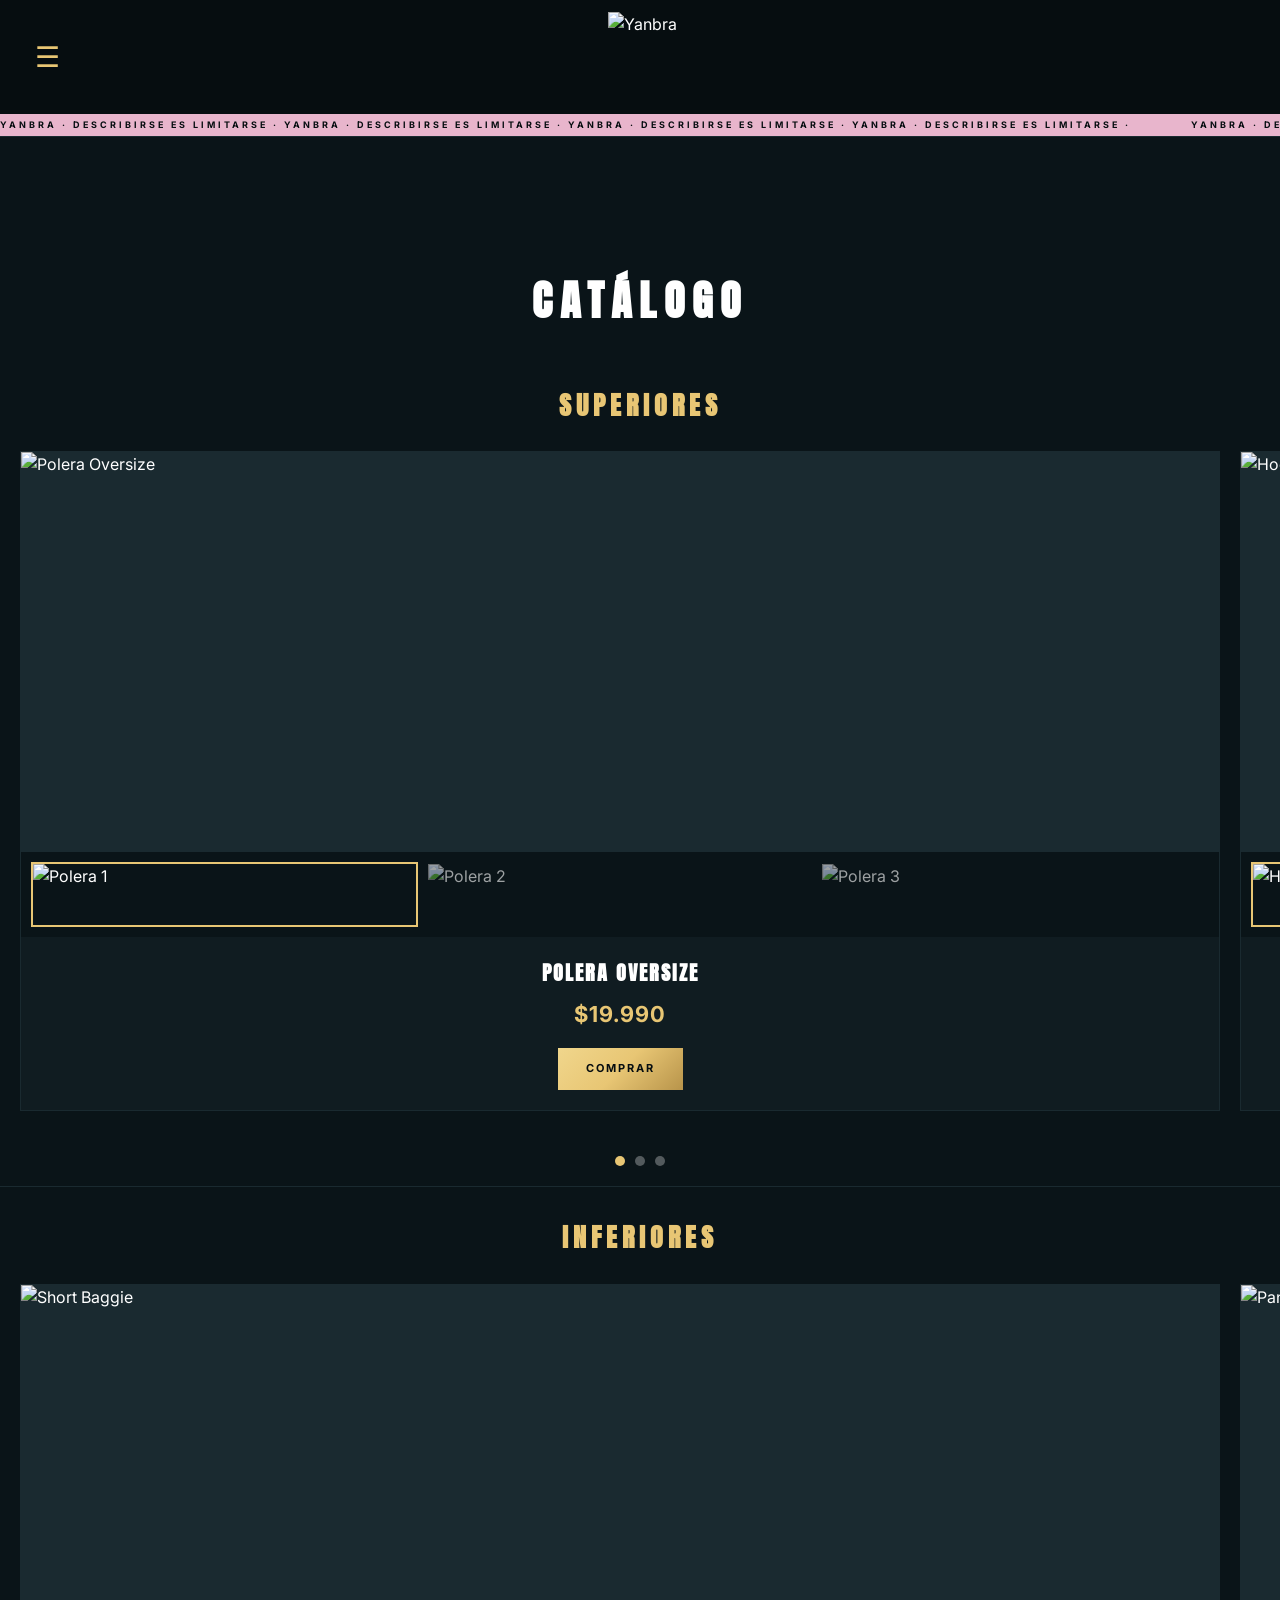
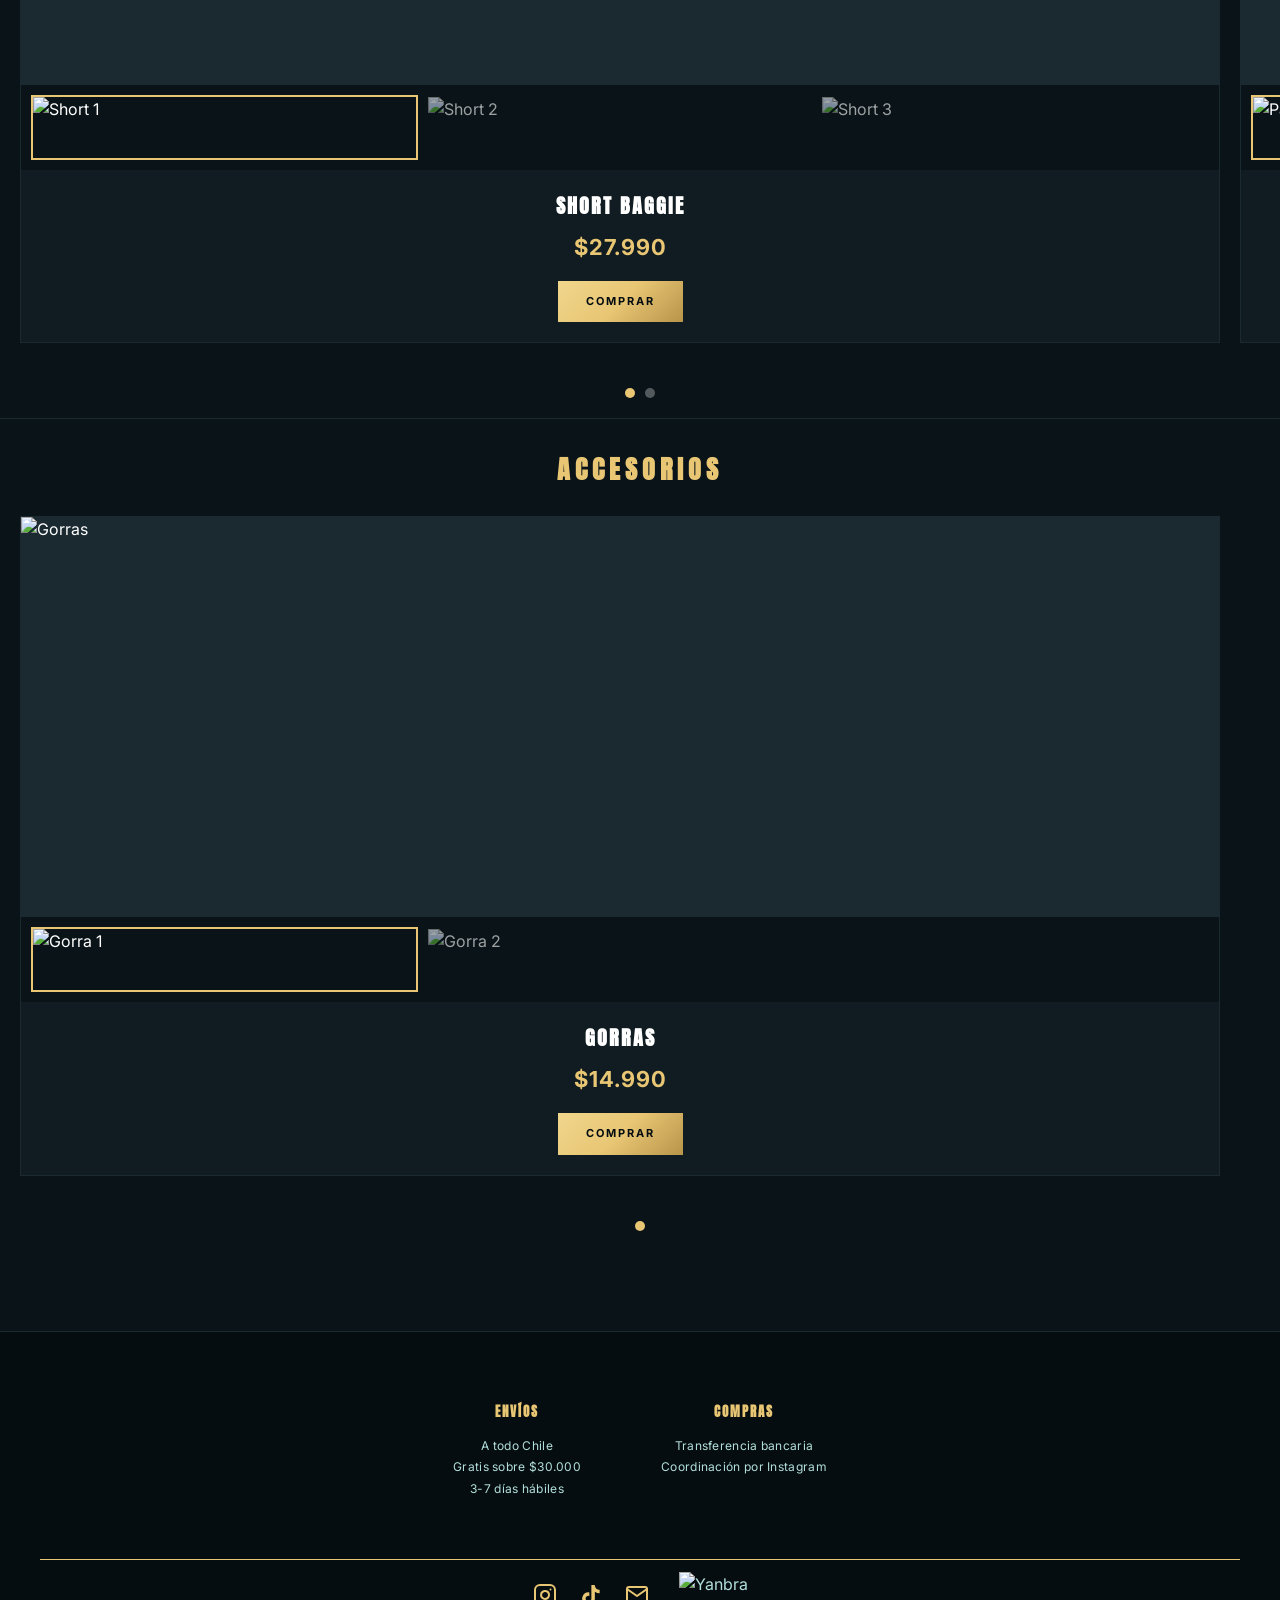
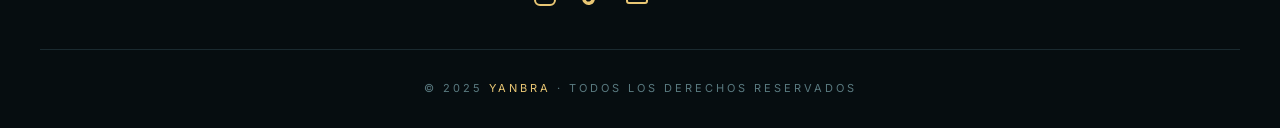
==== catalogo.html @ 85ac5b25 "Remove FAQ section from catalogo.html Removed FAQ section from the footer of the catalog page." ====
<!DOCTYPE html>
<html lang="es">
<head>
    <meta charset="UTF-8">
    <meta name="viewport" content="width=device-width, initial-scale=1.0">
    <title>Catálogo</title>
    
    <!-- SEO -->
    <meta name="description" content="Catálogo Yanbra - Ropa urbana chilena. Poleras, hoodies, chaquetas, shorts, pantalones y gorras.">
    
    <!-- Open Graph -->
    <meta property="og:title" content="Catálogo | Yanbra">
    <meta property="og:description" content="Explora toda la colección de Yanbra.">
    <meta property="og:image" content="https://i.ibb.co/MD8GW7m9/IMG-3154.jpg">
    <meta property="og:type" content="website">
    
    <!-- Google Analytics -->
    <script async src="https://www.googletagmanager.com/gtag/js?id=G-N53K4M8FVQ"></script>
    <script>
      window.dataLayer = window.dataLayer || [];
      function gtag(){dataLayer.push(arguments);}
      gtag('js', new Date());
      gtag('config', 'G-N53K4M8FVQ');
    </script>
    
    <link rel="icon" type="image/png" href="https://i.ibb.co/v4tGFywN/IMG-3111.png">
    <link rel="stylesheet" href="Style.css">
</head>
<body>

<!-- OVERLAY -->
<div class="menu-overlay" id="menuOverlay" onclick="cerrarMenu()"></div>

<!-- MENÚ LATERAL -->
<div class="menu-lateral" id="menuLateral">
    <nav>
        <a href="index.html">Inicio</a>
        <a href="catalogo.html" class="activo">Catálogo</a>
        <a href="sobre.html">Sobre Yanbra</a>
        <a href="contacto.html">Contacto</a>
    </nav>
    
    <div class="menu-redes">
        <a href="https://ig.me/m/yanbra.cl" target="_blank" aria-label="Instagram">
            <svg xmlns="http://www.w3.org/2000/svg" width="24" height="24" viewBox="0 0 24 24" fill="none" stroke="currentColor" stroke-width="2" stroke-linecap="round" stroke-linejoin="round">
                <rect x="2" y="2" width="20" height="20" rx="5" ry="5"></rect>
                <path d="M16 11.37A4 4 0 1 1 12.63 8 4 4 0 0 1 16 11.37z"></path>
                <line x1="17.5" y1="6.5" x2="17.51" y2="6.5"></line>
            </svg>
        </a>
        <a href="https://tiktok.com/@yanbra.cl" target="_blank" aria-label="TikTok">
            <svg xmlns="http://www.w3.org/2000/svg" width="24" height="24" viewBox="0 0 24 24" fill="currentColor">
                <path d="M19.59 6.69a4.83 4.83 0 0 1-3.77-4.25V2h-3.45v13.67a2.89 2.89 0 0 1-5.2 1.74 2.89 2.89 0 0 1 2.31-4.64 2.93 2.93 0 0 1 .88.13V9.4a6.84 6.84 0 0 0-1-.05A6.33 6.33 0 0 0 5 20.1a6.34 6.34 0 0 0 10.86-4.43v-7a8.16 8.16 0 0 0 4.77 1.52v-3.4a4.85 4.85 0 0 1-1-.1z"/>
            </svg>
        </a>
        <a href="mailto:yanbra.cl@gmail.com" aria-label="Correo">
            <svg xmlns="http://www.w3.org/2000/svg" width="24" height="24" viewBox="0 0 24 24" fill="none" stroke="currentColor" stroke-width="2" stroke-linecap="round" stroke-linejoin="round">
                <rect x="2" y="4" width="20" height="16" rx="2"></rect>
                <path d="m22 6-10 7L2 6"></path>
            </svg>
        </a>
    </div>
</div>

<!-- HEADER -->
<header>
    <button class="menu-btn" onclick="abrirMenu()" aria-label="Menú">☰</button>
    <div class="logo"><img src="https://i.ibb.co/v4tGFywN/IMG-3111.png" alt="Yanbra"></div>
    <div style="width: 40px;"></div>
</header>

<!-- MARQUESINA -->
<div class="marquesina">
    <p>YANBRA · DESCRIBIRSE ES LIMITARSE · YANBRA · DESCRIBIRSE ES LIMITARSE · YANBRA · DESCRIBIRSE ES LIMITARSE · YANBRA · DESCRIBIRSE ES LIMITARSE ·</p>
    <p>YANBRA · DESCRIBIRSE ES LIMITARSE · YANBRA · DESCRIBIRSE ES LIMITARSE · YANBRA · DESCRIBIRSE ES LIMITARSE · YANBRA · DESCRIBIRSE ES LIMITARSE ·</p>
</div>

<!-- CATÁLOGO -->
<section class="catalogo" id="catalogo">
    <h2 class="animar">Catálogo</h2>
    
    <!-- SUPERIORES -->
    <div class="categoria">
        <h3 class="categoria-titulo animar">Superiores</h3>
        
        <div class="carrusel" id="carrusel-superiores">
            
            <!-- POLERA -->
            <div class="producto">
                <div class="galeria">
                    <img class="galeria-principal" id="foto-principal-polera" src="https://i.ibb.co/xqzMH0yD/F5-C597-AF-A07-A-404-A-917-E-33108-ECEACB2.jpg" alt="Polera Oversize" onclick="abrirLightbox(this, 'Polera Oversize')">
                    <div class="galeria-miniaturas">
                        <img class="activa" src="https://i.ibb.co/xqzMH0yD/F5-C597-AF-A07-A-404-A-917-E-33108-ECEACB2.jpg" onclick="cambiarFoto('foto-principal-polera', this)" alt="Polera 1">
                        <img src="https://i.ibb.co/x8w7dt5s/AF8-DF5-B8-AF8-A-4190-AE77-94-DAD7-C203-B4.jpg" onclick="cambiarFoto('foto-principal-polera', this)" alt="Polera 2">
                        <img src="https://i.ibb.co/RGJdfDGY/CAMISETA3.png" onclick="cambiarFoto('foto-principal-polera', this)" alt="Polera 3">
                    </div>
                </div>
                <div class="producto-info">
                    <h3>Polera Oversize</h3>
                    <p class="precio">$19.990</p>
                    <a href="https://ig.me/m/yanbra.cl" target="_blank" class="btn-comprar">Comprar</a>
                </div>
            </div>

            <!-- HOODIE NEGRO -->
            <div class="producto">
                <div class="galeria">
                    <img class="galeria-principal" id="foto-principal-hoodie" src="https://i.ibb.co/MD8GW7m9/IMG-3154.jpg" alt="Hoodie Negro" onclick="abrirLightbox(this, 'Hoodie Negro')">
                    <div class="galeria-miniaturas">
                        <img class="activa" src="https://i.ibb.co/MD8GW7m9/IMG-3154.jpg" onclick="cambiarFoto('foto-principal-hoodie', this)" alt="Hoodie 1">
                        <img src="https://i.ibb.co/v66VfdcN/IMG-3157.jpg" onclick="cambiarFoto('foto-principal-hoodie', this)" alt="Hoodie 2">
                    </div>
                </div>
                <div class="producto-info">
                    <h3>Hoodie Negro</h3>
                    <p class="precio">$34.990</p>
                    <a href="https://ig.me/m/yanbra.cl" target="_blank" class="btn-comprar">Comprar</a>
                </div>
            </div>

            <!-- CHAQUETA -->
            <div class="producto">
                <div class="galeria">
                    <img class="galeria-principal" id="foto-principal-chaqueta" src="https://i.ibb.co/PZ81bs0G/IMG-3226.jpg" alt="Chaqueta" onclick="abrirLightbox(this, 'Chaqueta')">
                    <div class="galeria-miniaturas">
                        <img class="activa" src="https://i.ibb.co/PZ81bs0G/IMG-3226.jpg" onclick="cambiarFoto('foto-principal-chaqueta', this)" alt="Chaqueta 1">
                        <img src="https://i.ibb.co/23gwkY50/IMG-3227.jpg" onclick="cambiarFoto('foto-principal-chaqueta', this)" alt="Chaqueta 2">
                    </div>
                </div>
                <div class="producto-info">
                    <h3>Chaqueta</h3>
                    <p class="precio">$29.990</p>
                    <a href="https://ig.me/m/yanbra.cl" target="_blank" class="btn-comprar">Comprar</a>
                </div>
            </div>

        </div>

        <div class="carrusel-puntitos" id="carrusel-puntitos-superiores"></div>
    </div>

    <!-- INFERIORES -->
    <div class="categoria">
        <h3 class="categoria-titulo animar">Inferiores</h3>
        
        <div class="carrusel" id="carrusel-inferiores">
            
            <!-- SHORT -->
            <div class="producto">
                <div class="galeria">
                    <img class="galeria-principal" id="foto-principal-short" src="https://i.ibb.co/nqyGrKjV/7806-BB54-B0-E5-4-B26-A610-D3-E583-B53403.png" alt="Short Baggie" onclick="abrirLightbox(this, 'Short Baggie')">
                    <div class="galeria-miniaturas">
                        <img class="activa" src="https://i.ibb.co/nqyGrKjV/7806-BB54-B0-E5-4-B26-A610-D3-E583-B53403.png" onclick="cambiarFoto('foto-principal-short', this)" alt="Short 1">
                        <img src="https://i.ibb.co/SXtkdQH7/IMG-3096.jpg" onclick="cambiarFoto('foto-principal-short', this)" alt="Short 2">
                        <img src="https://i.ibb.co/GQy47Vsf/IMG-3118.jpg" onclick="cambiarFoto('foto-principal-short', this)" alt="Short 3">
                    </div>
                </div>
                <div class="producto-info">
                    <h3>Short Baggie</h3>
                    <p class="precio">$27.990</p>
                    <a href="https://ig.me/m/yanbra.cl" target="_blank" class="btn-comprar">Comprar</a>
                </div>
            </div>

            <!-- PANTALÓN -->
            <div class="producto">
                <div class="galeria">
                    <img class="galeria-principal" id="foto-principal-pantalon" src="https://i.ibb.co/BHk82BKy/IMG-3124.jpg" alt="Pantalón Baggie" onclick="abrirLightbox(this, 'Pantalón Baggie')">
                    <div class="galeria-miniaturas">
                        <img class="activa" src="https://i.ibb.co/BHk82BKy/IMG-3124.jpg" onclick="cambiarFoto('foto-principal-pantalon', this)" alt="Pantalón 1">
                        <img src="https://i.ibb.co/j9KVqWcG/IMG-3123.jpg" onclick="cambiarFoto('foto-principal-pantalon', this)" alt="Pantalón 2">
                        <img src="https://i.ibb.co/yFZXwDqh/IMG-3122.jpg" onclick="cambiarFoto('foto-principal-pantalon', this)" alt="Pantalón 3">
                    </div>
                </div>
                <div class="producto-info">
                    <h3>Pantalón Baggie</h3>
                    <p class="precio">$30.000</p>
                    <a href="https://ig.me/m/yanbra.cl" target="_blank" class="btn-comprar">Comprar</a>
                </div>
            </div>

        </div>

        <div class="carrusel-puntitos" id="carrusel-puntitos-inferiores"></div>
    </div>

    <!-- ACCESORIOS -->
    <div class="categoria">
        <h3 class="categoria-titulo animar">Accesorios</h3>
        
        <div class="carrusel" id="carrusel-accesorios">
            
            <!-- GORRAS -->
            <div class="producto">
                <div class="galeria">
                    <img class="galeria-principal" id="foto-principal-gorra" src="https://i.ibb.co/zhn9T3F5/IMG-3224.jpg" alt="Gorras" onclick="abrirLightbox(this, 'Gorras')">
                    <div class="galeria-miniaturas">
                        <img class="activa" src="https://i.ibb.co/zhn9T3F5/IMG-3224.jpg" onclick="cambiarFoto('foto-principal-gorra', this)" alt="Gorra 1">
                        <img src="https://i.ibb.co/p6bVHq1K/IMG-3223.jpg" onclick="cambiarFoto('foto-principal-gorra', this)" alt="Gorra 2">
                    </div>
                </div>
                <div class="producto-info">
                    <h3>Gorras</h3>
                    <p class="precio">$14.990</p>
                    <a href="https://ig.me/m/yanbra.cl" target="_blank" class="btn-comprar">Comprar</a>
                </div>
            </div>

        </div>

        <div class="carrusel-puntitos" id="carrusel-puntitos-accesorios"></div>
    </div>

</section>

<!-- LIGHTBOX -->
<div class="lightbox" id="lightbox" onclick="cerrarLightbox(event)">
    <div class="lightbox-cabecera">
        <div class="lightbox-titulo" id="lightbox-titulo"></div>
        <div style="display:flex; align-items:center; gap:20px;">
            <div class="lightbox-contador" id="lightbox-contador"></div>
            <span class="cerrar" onclick="cerrarLightbox(event)">×</span>
        </div>
    </div>
    <div class="lightbox-contenedor">
        <span class="flecha flecha-izq" onclick="cambiarFotoLightbox(-1)">‹</span>
        <img id="lightbox-img" src="" alt="" onclick="event.stopPropagation()">
        <span class="flecha flecha-der" onclick="cambiarFotoLightbox(1)">›</span>
    </div>
    <div class="lightbox-pie" onclick="event.stopPropagation()">
        <div class="puntitos" id="lightbox-puntitos"></div>
    </div>
</div>

<!-- FOOTER -->
<footer class="footer-completo">
    
    <div class="footer-info">
        <div class="footer-col">
            <h4 class="footer-titulo">ENVÍOS</h4>
            <ul class="footer-lista">
                <li>A todo Chile</li>
                <li>Gratis sobre $30.000</li>
                <li>3-7 días hábiles</li>
            </ul>
        </div>
        
        <div class="footer-col">
            <h4 class="footer-titulo">COMPRAS</h4>
            <ul class="footer-lista">
                <li>Transferencia bancaria</li>
                <li>Coordinación por Instagram</li>
            </ul>
        </div>
    </div>
    
    <!-- BARRA AL FINAL -->
    <div class="barra-flotante" id="barraFlotante">
        
        <div class="barra-redes">
            <a href="https://ig.me/m/yanbra.cl" target="_blank" aria-label="Instagram">
                <svg xmlns="http://www.w3.org/2000/svg" width="24" height="24" viewBox="0 0 24 24" fill="none" stroke="currentColor" stroke-width="2" stroke-linecap="round" stroke-linejoin="round">
                    <rect x="2" y="2" width="20" height="20" rx="5" ry="5"></rect>
                    <path d="M16 11.37A4 4 0 1 1 12.63 8 4 4 0 0 1 16 11.37z"></path>
                    <line x1="17.5" y1="6.5" x2="17.51" y2="6.5"></line>
                </svg>
            </a>
            <a href="https://tiktok.com/@yanbra.cl" target="_blank" aria-label="TikTok">
                <svg xmlns="http://www.w3.org/2000/svg" width="24" height="24" viewBox="0 0 24 24" fill="currentColor">
                    <path d="M19.59 6.69a4.83 4.83 0 0 1-3.77-4.25V2h-3.45v13.67a2.89 2.89 0 0 1-5.2 1.74 2.89 2.89 0 0 1 2.31-4.64 2.93 2.93 0 0 1 .88.13V9.4a6.84 6.84 0 0 0-1-.05A6.33 6.33 0 0 0 5 20.1a6.34 6.34 0 0 0 10.86-4.43v-7a8.16 8.16 0 0 0 4.77 1.52v-3.4a4.85 4.85 0 0 1-1-.1z"/>
                </svg>
            </a>
            <a href="mailto:yanbra.cl@gmail.com" aria-label="Correo">
                <svg xmlns="http://www.w3.org/2000/svg" width="24" height="24" viewBox="0 0 24 24" fill="none" stroke="currentColor" stroke-width="2" stroke-linecap="round" stroke-linejoin="round">
                    <rect x="2" y="4" width="20" height="16" rx="2"></rect>
                    <path d="m22 6-10 7L2 6"></path>
                </svg>
            </a>
        </div>
        
        <div class="barra-logo" onclick="volverArriba()">
            <img src="https://i.ibb.co/v4tGFywN/IMG-3111.png" alt="Yanbra">
        </div>
        
    </div>
    
    <div class="footer-copy">
        © 2025 <span>Yanbra</span> · Todos los derechos reservados
    </div>
    
</footer>

<script src="Scripts.js"></script>
</body>
</html>
---- Style.css ----
@import url('https://fonts.googleapis.com/css2?family=Anton&family=Inter:wght@300;400;600;700&display=swap');

* {
    margin: 0;
    padding: 0;
    box-sizing: border-box;
    font-family: 'Inter', sans-serif;
}

body {
    background-color: #0a1418;
    color: #ffffff;
    line-height: 1.6;
}

/* SPLASH SCREEN */
.splash {
    position: fixed;
    top: 0;
    left: 0;
    width: 100%;
    height: 100%;
    background-color: #060d10;
    display: flex;
    justify-content: center;
    align-items: center;
    z-index: 9999;
    transition: opacity 0.6s ease, visibility 0.6s ease;
}

.splash.oculto {
    opacity: 0;
    visibility: hidden;
}

.splash img {
    width: 200px;
    height: auto;
    animation: splashZoom 1.5s ease-in-out forwards;
}

@keyframes splashZoom {
    0% { opacity: 0; transform: scale(0.5); }
    30% { opacity: 1; transform: scale(1); }
    100% { opacity: 1; transform: scale(1.15); }
}

/* HEADER */
header {
    background-color: #060d10;
    padding: 12px 25px;
    display: flex;
    justify-content: space-between;
    align-items: center;
    position: sticky;
    top: 0;
    z-index: 100;
    border-bottom: none;
}

.logo img {
    height: 90px;
    width: auto;
    display: block;
}

/* MENÚ HAMBURGUESA */
.menu-btn {
    background: transparent;
    border: none;
    color: #e8c674;
    font-size: 28px;
    cursor: pointer;
    padding: 5px 10px;
    display: flex;
    align-items: center;
    justify-content: center;
    transition: color 0.3s;
    z-index: 1001;
    position: relative;
}

.menu-btn:hover {
    color: #e8b5cc;
}

/* MENÚ LATERAL */
.menu-lateral {
    position: fixed;
    top: 0;
    left: -100%;
    width: 85%;
    max-width: 380px;
    height: 100vh;
    background-color: #060d10;
    z-index: 1000;
    transition: left 0.4s ease;
    overflow-y: auto;
    padding: 100px 30px 40px 30px;
    border-right: 1px solid #e8c674;
}

.menu-lateral.abierto {
    left: 0;
}

.menu-lateral nav {
    display: flex;
    flex-direction: column;
    gap: 5px;
}

.menu-lateral nav a {
    color: #ffffff;
    text-decoration: none;
    font-family: 'Anton', sans-serif;
    font-size: 24px;
    letter-spacing: 3px;
    text-transform: uppercase;
    padding: 15px 0;
    border-bottom: 1px solid #1a2a30;
    transition: color 0.3s, padding-left 0.3s;
}

.menu-lateral nav a:hover {
    color: #e8c674;
    padding-left: 10px;
}

.menu-lateral nav a.activo {
    color: #4db6ac;
}

/* REDES EN MENÚ */
.menu-redes {
    display: flex;
    gap: 20px;
    margin-top: 40px;
    justify-content: center;
    padding-top: 30px;
    border-top: 1px solid #1a2a30;
}

.menu-redes a {
    color: #e8c674;
    display: flex;
    align-items: center;
    transition: color 0.3s, transform 0.3s;
}

.menu-redes a:hover {
    color: #e8b5cc;
    transform: translateY(-2px);
}

/* OVERLAY (fondo oscuro al abrir menú) */
.menu-overlay {
    position: fixed;
    top: 0;
    left: 0;
    width: 100%;
    height: 100vh;
    background-color: rgba(0, 0, 0, 0.7);
    z-index: 999;
    opacity: 0;
    visibility: hidden;
    transition: opacity 0.4s ease, visibility 0.4s ease;
}

.menu-overlay.abierto {
    opacity: 1;
    visibility: visible;
}

/* MARQUESINA */
.marquesina {
    background-color: #e8b5cc;
    color: #060d10;
    padding: 4px 0;
    overflow: hidden;
    white-space: nowrap;
    border-bottom: 1px solid #1a2a30;
    display: flex;
}

.marquesina p {
    display: inline-block;
    padding-left: 0%;
    animation: marquesina 80s linear infinite;
    font-size: 9px;
    font-weight: 700;
    letter-spacing: 3px;
    text-transform: uppercase;
    flex-shrink: 0;
    padding-right: 60px;
}

@keyframes marquesina {
    0% { transform: translateX(0); }
    100% { transform: translateX(-100%); }
}

/* HERO */
.hero {
    height: 90vh;
    position: relative;
    display: flex;
    flex-direction: column;
    justify-content: center;
    align-items: center;
    text-align: center;
    padding: 20px;
    overflow: hidden;
    border-bottom: 1px solid #1a2a30;
}

.hero-imagen {
    position: absolute;
    top: 0;
    left: 0;
    width: 100%;
    height: 100%;
    object-fit: cover;
    z-index: 1;
    animation: kenburns 10s ease-in-out infinite alternate;
}

@keyframes kenburns {
    0% { transform: scale(1) translate(0, 0); }
    100% { transform: scale(1.25) translate(-3%, -3%); }
}

.hero-overlay {
    position: absolute;
    top: 0;
    left: 0;
    width: 100%;
    height: 100%;
    background: linear-gradient(
        to bottom,
        rgba(6, 13, 16, 0.2) 0%,
        rgba(6, 13, 16, 0.5) 40%,
        rgba(6, 13, 16, 0.85) 75%,
        rgba(6, 13, 16, 1) 100%
    );
    z-index: 2;
}

.hero-contenido {
    position: relative;
    z-index: 3;
    display: flex;
    flex-direction: column;
    align-items: center;
}

.hero h1 {
    font-family: 'Anton', sans-serif;
    font-size: 120px;
    letter-spacing: 12px;
    color: #4db6ac;
    margin-bottom: 15px;
    line-height: 1;
    text-shadow: 0 4px 30px rgba(0, 0, 0, 0.8);
}

.hero p {
    font-size: 16px;
    color: #ffffff;
    letter-spacing: 5px;
    margin-bottom: 45px;
    text-transform: uppercase;
    font-weight: 400;
    text-shadow: 0 2px 15px rgba(0, 0, 0, 0.9);
}

.btn {
    background: linear-gradient(135deg, #f0d68c 0%, #e8c674 50%, #b8944a 100%);
    border: none;
    color: #060d10;
    padding: 20px 55px;
    font-size: 13px;
    letter-spacing: 3px;
    cursor: pointer;
    text-decoration: none;
    font-weight: 700;
    text-transform: uppercase;
    transition: all 0.3s;
    box-shadow: 0 10px 30px rgba(0, 0, 0, 0.4);
}

.btn:hover {
    background: #e8b5cc;
    color: #060d10;
    transform: translateY(-2px);
}

/* SOBRE YANBRA */
.sobre {
    padding: 100px 40px;
    background-color: #0a1418;
    border-top: 1px solid #1a2a30;
    border-bottom: 1px solid #1a2a30;
    text-align: center;
}

.sobre h2 {
    font-family: 'Anton', sans-serif;
    font-size: 42px;
    letter-spacing: 8px;
    color: #ffffff;
    margin-bottom: 50px;
    text-transform: uppercase;
}

.sobre-contenido {
    max-width: 800px;
    margin: 0 auto;
}

.sobre-contenido p {
    font-size: 16px;
    line-height: 2;
    color: #b2dfdb;
    letter-spacing: 0.5px;
    margin-bottom: 25px;
}

.sobre-frase {
    font-family: 'Anton', sans-serif;
    font-size: 28px;
    letter-spacing: 6px;
    color: #e8c674;
    text-transform: uppercase;
    margin-top: 40px;
    margin-bottom: 0 !important;
}

/* CATÁLOGO */
.catalogo {
    padding: 130px 0 80px 0;
    background-color: #0a1418;
}

.catalogo h2 {
    text-align: center;
    font-family: 'Anton', sans-serif;
    font-size: 42px;
    letter-spacing: 8px;
    color: #ffffff;
    margin-bottom: 50px;
    text-transform: uppercase;
}

.carrusel {
    display: flex;
    overflow-x: auto;
    scroll-snap-type: x mandatory;
    scroll-behavior: smooth;
    width: 100%;
    gap: 20px;
    padding: 0 20px 20px 20px;
    -webkit-overflow-scrolling: touch;
    scrollbar-width: none;
}

.carrusel::-webkit-scrollbar {
    display: none;
}

.carrusel .producto {
    flex: 0 0 calc(100% - 40px);
    max-width: calc(100% - 40px);
    scroll-snap-align: center;
    background-color: #101c21;
    border: 1px solid #1a2a30;
    overflow: hidden;
    transition: border-color 0.3s;
}

.carrusel .producto:hover {
    border-color: #e8c674;
}

.galeria {
    width: 100%;
}

.galeria-principal {
    width: 100%;
    height: 400px;
    object-fit: cover;
    background-color: #1a2a30;
    display: block;
    cursor: pointer;
}

.producto-simple {
    width: 100%;
    height: 400px;
    object-fit: cover;
    background-color: #1a2a30;
    display: block;
    cursor: pointer;
}

.galeria-miniaturas {
    display: flex;
    gap: 8px;
    padding: 10px;
    background-color: #0a1418;
}

.galeria-miniaturas img {
    width: calc(33.33% - 6px);
    height: 65px;
    object-fit: cover;
    cursor: pointer;
    border: 2px solid transparent;
    transition: border-color 0.3s;
    opacity: 0.6;
}

.galeria-miniaturas img:hover {
    opacity: 1;
}

.galeria-miniaturas img.activa {
    border-color: #e8c674;
    opacity: 1;
}

.producto-info {
    padding: 20px;
    text-align: center;
}

.producto-info h3 {
    font-family: 'Anton', sans-serif;
    font-size: 20px;
    letter-spacing: 2px;
    color: #ffffff;
    margin-bottom: 8px;
    text-transform: uppercase;
}

.precio {
    color: #e8c674;
    font-size: 22px;
    font-weight: 700;
    margin-bottom: 16px;
    letter-spacing: 1px;
}

.btn-comprar {
    display: inline-block;
    background: linear-gradient(135deg, #f0d68c 0%, #e8c674 50%, #b8944a 100%);
    color: #060d10;
    padding: 12px 28px;
    text-decoration: none;
    font-size: 11px;
    letter-spacing: 2px;
    font-weight: 700;
    text-transform: uppercase;
    transition: all 0.3s;
}

.btn-comprar:hover {
    background: #e8b5cc;
    color: #060d10;
}

.carrusel-puntitos {
    display: flex;
    gap: 10px;
    justify-content: center;
    margin-top: 25px;
}

.carrusel-puntito {
    width: 10px;
    height: 10px;
    border-radius: 50%;
    background-color: rgba(255, 255, 255, 0.3);
    cursor: pointer;
    transition: background-color 0.3s;
}

.carrusel-puntito.activo {
    background-color: #e8c674;
}

/* LIGHTBOX */
.lightbox {
    display: none;
    position: fixed;
    top: 0;
    left: 0;
    width: 100%;
    height: 100%;
    background-color: rgba(0, 0, 0, 0.96);
    z-index: 1000;
    flex-direction: column;
    justify-content: center;
    align-items: center;
    overflow: hidden;
}

.lightbox.abierto {
    display: flex;
}

.lightbox-cabecera {
    position: absolute;
    top: 0;
    left: 0;
    right: 0;
    display: flex;
    justify-content: space-between;
    align-items: center;
    padding: 10px 15px;
    z-index: 10;
    background: linear-gradient(to bottom, rgba(0,0,0,0.85), transparent);
}

.lightbox-titulo {
    font-family: 'Anton', sans-serif;
    font-size: 16px;
    letter-spacing: 2px;
    color: #ffffff;
    text-transform: uppercase;
}

.lightbox-contador {
    color: #e8c674;
    font-size: 14px;
    font-weight: 700;
    letter-spacing: 2px;
}

.cerrar {
    font-size: 36px;
    color: #e8c674;
    cursor: pointer;
    font-weight: 300;
    line-height: 1;
}

.cerrar:hover {
    color: #e8b5cc;
}

.lightbox-contenedor {
    display: flex;
    justify-content: center;
    align-items: center;
    width: 100%;
    height: 100%;
    padding: 45px 5px 55px 5px;
}

.lightbox img {
    max-width: 98%;
    max-height: 98%;
    object-fit: contain;
    border: 2px solid #e8c674;
}

.lightbox-pie {
    position: absolute;
    bottom: 0;
    left: 0;
    right: 0;
    display: flex;
    justify-content: center;
    align-items: center;
    padding: 15px 20px;
    z-index: 10;
    background: linear-gradient(to top, rgba(0,0,0,0.7), transparent);
}

.puntitos {
    display: flex;
    gap: 10px;
}

.puntito {
    width: 10px;
    height: 10px;
    border-radius: 50%;
    background-color: rgba(255, 255, 255, 0.3);
    cursor: pointer;
}

.puntito.activo {
    background-color: #e8c674;
}

.flecha {
    position: absolute;
    top: 50%;
    transform: translateY(-50%);
    font-size: 40px;
    color: #e8c674;
    cursor: pointer;
    padding: 20px;
    z-index: 10;
}

.flecha-izq { left: 5px; }
.flecha-der { right: 5px; }

/* CONTACTO */
.contacto {
    padding: 90px 40px;
    text-align: center;
    background-color: #060d10;
    border-top: 1px solid #1a2a30;
}

.contacto h2 {
    font-family: 'Anton', sans-serif;
    font-size: 38px;
    letter-spacing: 8px;
    color: #ffffff;
    margin-bottom: 25px;
    text-transform: uppercase;
}

.contacto p {
    color: #b2dfdb;
    margin-bottom: 35px;
    font-size: 14px;
    letter-spacing: 1px;
}

.botones-contacto {
    display: flex;
    gap: 15px;
    justify-content: center;
    flex-wrap: wrap;
}

.instagram,
.tiktok,
.correo {
    display: inline-block;
    background: transparent;
    border: 1px solid #e8c674;
    color: #e8c674;
    padding: 16px 35px;
    text-decoration: none;
    font-weight: 700;
    letter-spacing: 3px;
    font-size: 12px;
    text-transform: uppercase;
    transition: all 0.3s;
}

.instagram:hover,
.tiktok:hover,
.correo:hover {
    background: #e8b5cc;
    color: #060d10;
    border-color: #e8b5cc;
}

/* FOOTER */
.footer-completo {
    background-color: #060d10;
    padding: 70px 40px 30px 40px;
    border-top: 1px solid #1a2a30;
    color: #b2dfdb;
}

.footer-info {
    display: flex;
    justify-content: center;
    gap: 80px;
    max-width: 800px;
    margin: 0 auto 60px auto;
    text-align: center;
}

.footer-col {
    display: flex;
    flex-direction: column;
    align-items: center;
}

.footer-titulo {
    font-family: 'Anton', sans-serif;
    font-size: 13px;
    letter-spacing: 2px;
    color: #e8c674;
    margin-bottom: 12px;
    text-transform: uppercase;
}

.footer-lista {
    list-style: none;
    padding: 0;
    text-align: center;
}

.footer-lista li {
    color: #b2dfdb;
    font-size: 12px;
    letter-spacing: 0.3px;
    line-height: 1.8;
}

.footer-faq {
    max-width: 800px;
    margin: 0 auto 40px auto;
}

.footer-titulo-faq {
    font-family: 'Anton', sans-serif;
    font-size: 16px;
    letter-spacing: 3px;
    color: #ffffff;
    text-align: center;
    margin-bottom: 25px;
    text-transform: uppercase;
}

.faq-item {
    border-bottom: 1px solid #1a2a30;
}

.faq-pregunta {
    width: 100%;
    background: transparent;
    border: none;
    color: #ffffff;
    font-family: 'Inter', sans-serif;
    font-size: 14px;
    font-weight: 600;
    letter-spacing: 1px;
    text-align: left;
    padding: 20px 0;
    cursor: pointer;
    display: flex;
    justify-content: space-between;
    align-items: center;
    transition: color 0.3s;
}

.faq-pregunta:hover {
    color: #e8c674;
}

.faq-icono {
    color: #e8c674;
    font-size: 20px;
    font-weight: 300;
    transition: transform 0.3s;
    flex-shrink: 0;
    margin-left: 20px;
}

.faq-item.activo .faq-icono {
    transform: rotate(45deg);
}

.faq-respuesta {
    max-height: 0;
    overflow: hidden;
    transition: max-height 0.4s ease, padding 0.4s ease;
}

.faq-item.activo .faq-respuesta {
    max-height: 300px;
    padding-bottom: 20px;
}

.faq-respuesta p {
    color: #b2dfdb;
    font-size: 13px;
    letter-spacing: 0.5px;
    line-height: 1.8;
}

.footer-copy {
    text-align: center;
    color: #5a7a80;
    font-size: 11px;
    letter-spacing: 3px;
    padding-top: 30px;
    border-top: 1px solid #1a2a30;
    text-transform: uppercase;
}

.footer-copy span {
    color: #e8c674;
}

/* BARRA AL FINAL */
.barra-flotante {
    position: relative;
    height: 70px;
    background-color: #060d10;
    border-top: 1px solid #e8c674;
    display: flex;
    justify-content: center;
    align-items: center;
    padding: 0 20px;
    margin-top: 20px;
    margin-bottom: 20px;
    gap: 30px;
}

.barra-redes {
    display: flex;
    gap: 22px;
    align-items: center;
}

.barra-redes a {
    color: #e8c674;
    display: flex;
    align-items: center;
    transition: color 0.3s, transform 0.3s;
}

.barra-redes a:hover {
    color: #e8b5cc;
    transform: translateY(-2px);
}

.barra-logo {
    cursor: pointer;
    display: flex;
    align-items: center;
    justify-content: center;
    transition: transform 0.3s;
}

.barra-logo img {
    height: 45px;
    width: auto;
    display: block;
}

.barra-logo:hover {
    transform: scale(1.1);
}

/* ANIMACIONES */
.animar {
    opacity: 0;
    transform: translateY(40px);
    transition: opacity 1s ease, transform 1s ease;
}

.animar.visible {
    opacity: 1;
    transform: translateY(0);
}

/* RESPONSIVE */
@media (max-width: 768px) {
    header {
        padding: 10px 15px;
    }
    .logo img {
        height: 60px;
    }
    .menu-btn {
        font-size: 26px;
    }
    .menu-lateral {
        width: 85%;
        padding: 90px 25px 30px 25px;
    }
    .menu-lateral nav a {
        font-size: 20px;
        letter-spacing: 2px;
        padding: 13px 0;
    }
    .marquesina p {
        font-size: 7px;
        letter-spacing: 2px;
    }
    .hero h1 {
        font-size: 70px;
        letter-spacing: 8px;
    }
    .hero p {
        font-size: 13px;
        letter-spacing: 3px;
    }
    .sobre {
        padding: 70px 25px;
    }
    .sobre h2 {
        font-size: 28px;
        letter-spacing: 5px;
        margin-bottom: 30px;
    }
    .sobre-contenido p {
        font-size: 14px;
        line-height: 1.9;
    }
    .sobre-frase {
        font-size: 20px;
        letter-spacing: 3px;
    }
    .catalogo {
        padding: 90px 0 60px 0;
    }
    .catalogo h2 {
        font-size: 28px;
        letter-spacing: 5px;
        margin-bottom: 30px;
    }
    .carrusel {
        padding: 0 15px 15px 15px;
        gap: 15px;
    }
    .carrusel .producto {
        flex: 0 0 calc(100% - 30px);
        max-width: calc(100% - 30px);
    }
    .galeria-principal,
    .producto-simple {
        height: 380px;
    }
    .contacto h2 {
        font-size: 28px;
    }
    .footer-completo {
        padding: 50px 25px 25px 25px;
    }
    .footer-info {
        gap: 40px;
        margin-bottom: 40px;
    }
    .footer-titulo {
        font-size: 12px;
        letter-spacing: 1.5px;
    }
    .footer-titulo-faq {
        font-size: 14px;
        letter-spacing: 2px;
    }
    .faq-pregunta {
        font-size: 13px;
        padding: 18px 0;
    }
    .barra-flotante {
        height: 60px;
        padding: 0 15px;
        margin-top: 15px;
        margin-bottom: 15px;
        gap: 20px;
    }
    .barra-redes {
        gap: 18px;
    }
    .barra-redes svg {
        width: 22px;
        height: 22px;
    }
    .barra-logo img {
        height: 40px;
    }
}
/* CATEGORÍAS */
.categoria {
    padding: 30px 0 20px 0;
    border-top: 1px solid #1a2a30;
}

.categoria:first-of-type {
    border-top: none;
    padding-top: 0;
}

.categoria-titulo {
    font-family: 'Anton', sans-serif;
    font-size: 26px;
    letter-spacing: 5px;
    color: #e8c674;
    text-align: center;
    margin-bottom: 25px;
    text-transform: uppercase;
}

/* RESPONSIVE - CATEGORÍAS */
@media (max-width: 768px) {
    .categoria {
        padding: 20px 0 15px 0;
    }
    .categoria-titulo {
        font-size: 20px;
        letter-spacing: 3px;
        margin-bottom: 20px;
    }
}
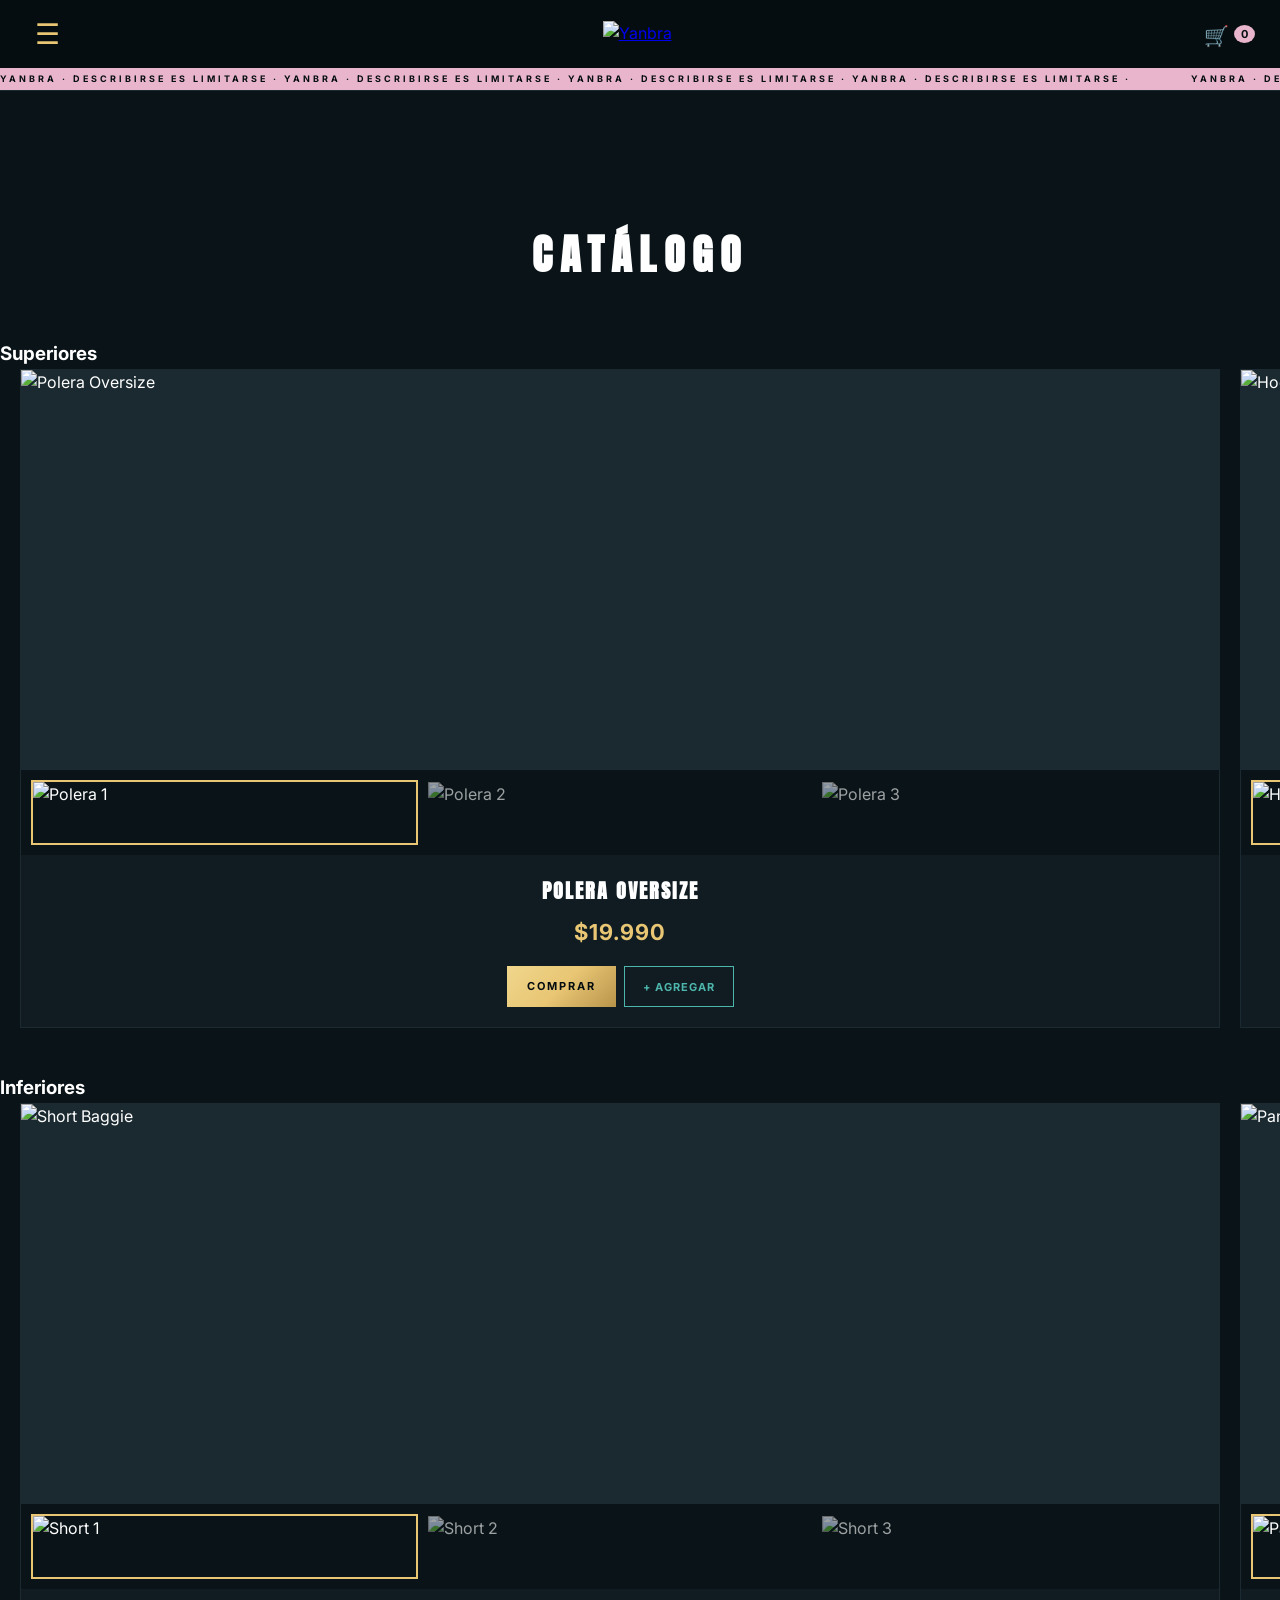
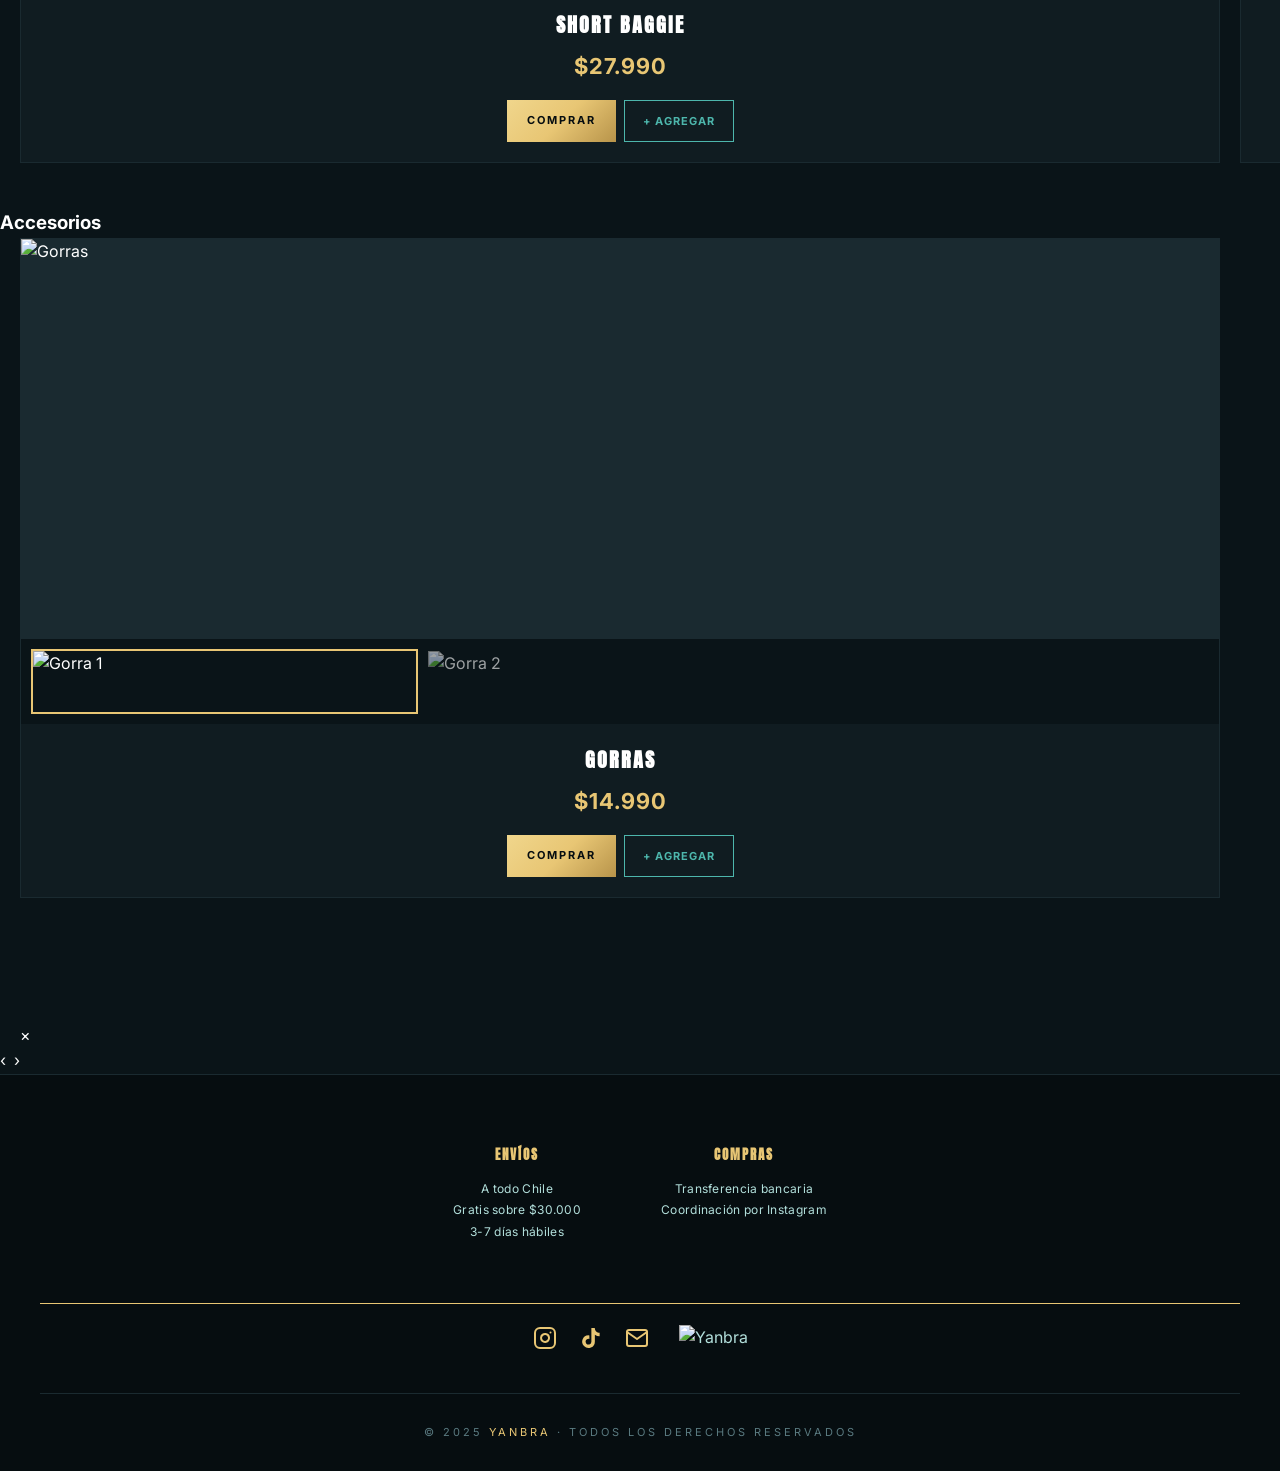
==== commit c9fa1f98: "Enhance catalog page with logo and cart features Added 3D logo and shopping cart functionality to th" ====
--- a/catalogo.html
+++ b/catalogo.html
@@ -3,7 +3,7 @@
 <head>
     <meta charset="UTF-8">
     <meta name="viewport" content="width=device-width, initial-scale=1.0">
-    <title>Catálogo</title>
+    <title>Catálogo | Yanbra</title>
     
     <!-- SEO -->
     <meta name="description" content="Catálogo Yanbra - Ropa urbana chilena. Poleras, hoodies, chaquetas, shorts, pantalones y gorras.">
@@ -28,7 +28,7 @@
 </head>
 <body>
 
-<!-- OVERLAY -->
+<!-- OVERLAY MENÚ -->
 <div class="menu-overlay" id="menuOverlay" onclick="cerrarMenu()"></div>
 
 <!-- MENÚ LATERAL -->
@@ -62,11 +62,15 @@
     </div>
 </div>
 
-<!-- HEADER -->
+<!-- HEADER CON LOGO 3D Y CARRITO -->
 <header>
     <button class="menu-btn" onclick="abrirMenu()" aria-label="Menú">☰</button>
-    <div class="logo"><img src="https://i.ibb.co/v4tGFywN/IMG-3111.png" alt="Yanbra"></div>
-    <div style="width: 40px;"></div>
+    <a href="index.html" class="logo-container">
+        <img src="https://i.ibb.co/v4tGFywN/IMG-3111.png" alt="Yanbra" class="logo-3d">
+    </a>
+    <button class="carrito-btn" onclick="abrirCarrito()" aria-label="Carrito">
+        🛒 <span id="carritoContador">0</span>
+    </button>
 </header>
 
 <!-- MARQUESINA -->
@@ -98,7 +102,10 @@
                 <div class="producto-info">
                     <h3>Polera Oversize</h3>
                     <p class="precio">$19.990</p>
-                    <a href="https://ig.me/m/yanbra.cl" target="_blank" class="btn-comprar">Comprar</a>
+                    <div class="acciones-producto">
+                        <a href="https://ig.me/m/yanbra.cl" target="_blank" class="btn-comprar">Comprar</a>
+                        <button class="btn-agregar" onclick="agregarAlCarrito('Polera Oversize', 19990, 'https://i.ibb.co/xqzMH0yD/F5-C597-AF-A07-A-404-A-917-E-33108-ECEACB2.jpg')">+ Agregar</button>
+                    </div>
                 </div>
             </div>
 
@@ -114,7 +121,10 @@
                 <div class="producto-info">
                     <h3>Hoodie Negro</h3>
                     <p class="precio">$34.990</p>
-                    <a href="https://ig.me/m/yanbra.cl" target="_blank" class="btn-comprar">Comprar</a>
+                    <div class="acciones-producto">
+                        <a href="https://ig.me/m/yanbra.cl" target="_blank" class="btn-comprar">Comprar</a>
+                        <button class="btn-agregar" onclick="agregarAlCarrito('Hoodie Negro', 34990, 'https://i.ibb.co/MD8GW7m9/IMG-3154.jpg')">+ Agregar</button>
+                    </div>
                 </div>
             </div>
 
@@ -130,7 +140,10 @@
                 <div class="producto-info">
                     <h3>Chaqueta</h3>
                     <p class="precio">$29.990</p>
-                    <a href="https://ig.me/m/yanbra.cl" target="_blank" class="btn-comprar">Comprar</a>
+                    <div class="acciones-producto">
+                        <a href="https://ig.me/m/yanbra.cl" target="_blank" class="btn-comprar">Comprar</a>
+                        <button class="btn-agregar" onclick="agregarAlCarrito('Chaqueta', 29990, 'https://i.ibb.co/PZ81bs0G/IMG-3226.jpg')">+ Agregar</button>
+                    </div>
                 </div>
             </div>
 
@@ -158,7 +171,10 @@
                 <div class="producto-info">
                     <h3>Short Baggie</h3>
                     <p class="precio">$27.990</p>
-                    <a href="https://ig.me/m/yanbra.cl" target="_blank" class="btn-comprar">Comprar</a>
+                    <div class="acciones-producto">
+                        <a href="https://ig.me/m/yanbra.cl" target="_blank" class="btn-comprar">Comprar</a>
+                        <button class="btn-agregar" onclick="agregarAlCarrito('Short Baggie', 27990, 'https://i.ibb.co/nqyGrKjV/7806-BB54-B0-E5-4-B26-A610-D3-E583-B53403.png')">+ Agregar</button>
+                    </div>
                 </div>
             </div>
 
@@ -175,7 +191,10 @@
                 <div class="producto-info">
                     <h3>Pantalón Baggie</h3>
                     <p class="precio">$30.000</p>
-                    <a href="https://ig.me/m/yanbra.cl" target="_blank" class="btn-comprar">Comprar</a>
+                    <div class="acciones-producto">
+                        <a href="https://ig.me/m/yanbra.cl" target="_blank" class="btn-comprar">Comprar</a>
+                        <button class="btn-agregar" onclick="agregarAlCarrito('Pantalón Baggie', 30000, 'https://i.ibb.co/BHk82BKy/IMG-3124.jpg')">+ Agregar</button>
+                    </div>
                 </div>
             </div>
 
@@ -202,7 +221,10 @@
                 <div class="producto-info">
                     <h3>Gorras</h3>
                     <p class="precio">$14.990</p>
-                    <a href="https://ig.me/m/yanbra.cl" target="_blank" class="btn-comprar">Comprar</a>
+                    <div class="acciones-producto">
+                        <a href="https://ig.me/m/yanbra.cl" target="_blank" class="btn-comprar">Comprar</a>
+                        <button class="btn-agregar" onclick="agregarAlCarrito('Gorras', 14990, 'https://i.ibb.co/zhn9T3F5/IMG-3224.jpg')">+ Agregar</button>
+                    </div>
                 </div>
             </div>
 
@@ -278,8 +300,8 @@
             </a>
         </div>
         
-        <div class="barra-logo" onclick="volverArriba()">
-            <img src="https://i.ibb.co/v4tGFywN/IMG-3111.png" alt="Yanbra">
+        <div class="barra-logo logo-container" onclick="volverArriba()">
+            <img src="https://i.ibb.co/v4tGFywN/IMG-3111.png" alt="Yanbra" class="logo-3d">
         </div>
         
     </div>
@@ -289,6 +311,30 @@
     </div>
     
 </footer>
+
+<!-- PANEL LATERAL DEL CARRITO -->
+<div class="carrito-overlay" id="carritoOverlay" onclick="cerrarCarrito()"></div>
+<div class="carrito-lateral" id="carritoLateral">
+    <div class="carrito-header">
+        <h3>Tu Carrito</h3>
+        <span class="cerrar-carrito" onclick="cerrarCarrito()">&times;</span>
+    </div>
+    
+    <div class="carrito-items" id="carritoItems">
+        <p class="carrito-vacio">Tu carrito está vacío.</p>
+    </div>
+
+    <div class="carrito-footer">
+        <div class="envio-aviso" id="envioAviso">
+            ¡Agrega $30.000 para envío gratis! 🚚
+        </div>
+        <div class="carrito-total">
+            <span>Total:</span>
+            <span id="carritoTotalPrecio">$0</span>
+        </div>
+        <button class="btn-enviar-pedido" onclick="enviarPedidoInstagram()">Enviar pedido por Instagram DM</button>
+    </div>
+</div>
 
 <script src="Scripts.js"></script>
 </body>
--- a/Style.css
+++ b/Style.css
@@ -153,7 +153,7 @@
     transform: translateY(-2px);
 }
 
-/* OVERLAY (fondo oscuro al abrir menú) */
+/* OVERLAY MENÚ */
 .menu-overlay {
     position: fixed;
     top: 0;
@@ -336,6 +336,27 @@
     margin-bottom: 0 !important;
 }
 
+.sobre-btn {
+    display: inline-block;
+    background: transparent;
+    border: 1px solid #e8c674;
+    color: #e8c674;
+    padding: 14px 32px;
+    text-decoration: none;
+    font-weight: 700;
+    letter-spacing: 3px;
+    font-size: 12px;
+    text-transform: uppercase;
+    transition: all 0.3s;
+    margin-top: 20px;
+}
+
+.sobre-btn:hover {
+    background: #e8c674;
+    color: #060d10;
+    transform: translateY(-2px);
+}
+
 /* CATÁLOGO */
 .catalogo {
     padding: 130px 0 80px 0;
@@ -395,15 +416,6 @@
     cursor: pointer;
 }
 
-.producto-simple {
-    width: 100%;
-    height: 400px;
-    object-fit: cover;
-    background-color: #1a2a30;
-    display: block;
-    cursor: pointer;
-}
-
 .galeria-miniaturas {
     display: flex;
     gap: 8px;
@@ -452,11 +464,18 @@
     letter-spacing: 1px;
 }
 
+/* BOTONES HÍBRIDOS DEL PRODUCTO */
+.acciones-producto {
+    display: flex;
+    gap: 8px;
+    justify-content: center;
+}
+
 .btn-comprar {
     display: inline-block;
     background: linear-gradient(135deg, #f0d68c 0%, #e8c674 50%, #b8944a 100%);
     color: #060d10;
-    padding: 12px 28px;
+    padding: 12px 20px;
     text-decoration: none;
     font-size: 11px;
     letter-spacing: 2px;
@@ -467,6 +486,24 @@
 
 .btn-comprar:hover {
     background: #e8b5cc;
+    color: #060d10;
+}
+
+.btn-agregar {
+    background: transparent;
+    border: 1px solid #4db6ac;
+    color: #4db6ac;
+    padding: 12px 18px;
+    font-size: 11px;
+    letter-spacing: 1px;
+    font-weight: 700;
+    cursor: pointer;
+    text-transform: uppercase;
+    transition: all 0.3s;
+}
+
+.btn-agregar:hover {
+    background: #4db6ac;
     color: #060d10;
 }
 
@@ -488,181 +525,6 @@
 
 .carrusel-puntito.activo {
     background-color: #e8c674;
-}
-
-/* LIGHTBOX */
-.lightbox {
-    display: none;
-    position: fixed;
-    top: 0;
-    left: 0;
-    width: 100%;
-    height: 100%;
-    background-color: rgba(0, 0, 0, 0.96);
-    z-index: 1000;
-    flex-direction: column;
-    justify-content: center;
-    align-items: center;
-    overflow: hidden;
-}
-
-.lightbox.abierto {
-    display: flex;
-}
-
-.lightbox-cabecera {
-    position: absolute;
-    top: 0;
-    left: 0;
-    right: 0;
-    display: flex;
-    justify-content: space-between;
-    align-items: center;
-    padding: 10px 15px;
-    z-index: 10;
-    background: linear-gradient(to bottom, rgba(0,0,0,0.85), transparent);
-}
-
-.lightbox-titulo {
-    font-family: 'Anton', sans-serif;
-    font-size: 16px;
-    letter-spacing: 2px;
-    color: #ffffff;
-    text-transform: uppercase;
-}
-
-.lightbox-contador {
-    color: #e8c674;
-    font-size: 14px;
-    font-weight: 700;
-    letter-spacing: 2px;
-}
-
-.cerrar {
-    font-size: 36px;
-    color: #e8c674;
-    cursor: pointer;
-    font-weight: 300;
-    line-height: 1;
-}
-
-.cerrar:hover {
-    color: #e8b5cc;
-}
-
-.lightbox-contenedor {
-    display: flex;
-    justify-content: center;
-    align-items: center;
-    width: 100%;
-    height: 100%;
-    padding: 45px 5px 55px 5px;
-}
-
-.lightbox img {
-    max-width: 98%;
-    max-height: 98%;
-    object-fit: contain;
-    border: 2px solid #e8c674;
-}
-
-.lightbox-pie {
-    position: absolute;
-    bottom: 0;
-    left: 0;
-    right: 0;
-    display: flex;
-    justify-content: center;
-    align-items: center;
-    padding: 15px 20px;
-    z-index: 10;
-    background: linear-gradient(to top, rgba(0,0,0,0.7), transparent);
-}
-
-.puntitos {
-    display: flex;
-    gap: 10px;
-}
-
-.puntito {
-    width: 10px;
-    height: 10px;
-    border-radius: 50%;
-    background-color: rgba(255, 255, 255, 0.3);
-    cursor: pointer;
-}
-
-.puntito.activo {
-    background-color: #e8c674;
-}
-
-.flecha {
-    position: absolute;
-    top: 50%;
-    transform: translateY(-50%);
-    font-size: 40px;
-    color: #e8c674;
-    cursor: pointer;
-    padding: 20px;
-    z-index: 10;
-}
-
-.flecha-izq { left: 5px; }
-.flecha-der { right: 5px; }
-
-/* CONTACTO */
-.contacto {
-    padding: 90px 40px;
-    text-align: center;
-    background-color: #060d10;
-    border-top: 1px solid #1a2a30;
-}
-
-.contacto h2 {
-    font-family: 'Anton', sans-serif;
-    font-size: 38px;
-    letter-spacing: 8px;
-    color: #ffffff;
-    margin-bottom: 25px;
-    text-transform: uppercase;
-}
-
-.contacto p {
-    color: #b2dfdb;
-    margin-bottom: 35px;
-    font-size: 14px;
-    letter-spacing: 1px;
-}
-
-.botones-contacto {
-    display: flex;
-    gap: 15px;
-    justify-content: center;
-    flex-wrap: wrap;
-}
-
-.instagram,
-.tiktok,
-.correo {
-    display: inline-block;
-    background: transparent;
-    border: 1px solid #e8c674;
-    color: #e8c674;
-    padding: 16px 35px;
-    text-decoration: none;
-    font-weight: 700;
-    letter-spacing: 3px;
-    font-size: 12px;
-    text-transform: uppercase;
-    transition: all 0.3s;
-}
-
-.instagram:hover,
-.tiktok:hover,
-.correo:hover {
-    background: #e8b5cc;
-    color: #060d10;
-    border-color: #e8b5cc;
 }
 
 /* FOOTER */
@@ -707,78 +569,6 @@
     color: #b2dfdb;
     font-size: 12px;
     letter-spacing: 0.3px;
-    line-height: 1.8;
-}
-
-.footer-faq {
-    max-width: 800px;
-    margin: 0 auto 40px auto;
-}
-
-.footer-titulo-faq {
-    font-family: 'Anton', sans-serif;
-    font-size: 16px;
-    letter-spacing: 3px;
-    color: #ffffff;
-    text-align: center;
-    margin-bottom: 25px;
-    text-transform: uppercase;
-}
-
-.faq-item {
-    border-bottom: 1px solid #1a2a30;
-}
-
-.faq-pregunta {
-    width: 100%;
-    background: transparent;
-    border: none;
-    color: #ffffff;
-    font-family: 'Inter', sans-serif;
-    font-size: 14px;
-    font-weight: 600;
-    letter-spacing: 1px;
-    text-align: left;
-    padding: 20px 0;
-    cursor: pointer;
-    display: flex;
-    justify-content: space-between;
-    align-items: center;
-    transition: color 0.3s;
-}
-
-.faq-pregunta:hover {
-    color: #e8c674;
-}
-
-.faq-icono {
-    color: #e8c674;
-    font-size: 20px;
-    font-weight: 300;
-    transition: transform 0.3s;
-    flex-shrink: 0;
-    margin-left: 20px;
-}
-
-.faq-item.activo .faq-icono {
-    transform: rotate(45deg);
-}
-
-.faq-respuesta {
-    max-height: 0;
-    overflow: hidden;
-    transition: max-height 0.4s ease, padding 0.4s ease;
-}
-
-.faq-item.activo .faq-respuesta {
-    max-height: 300px;
-    padding-bottom: 20px;
-}
-
-.faq-respuesta p {
-    color: #b2dfdb;
-    font-size: 13px;
-    letter-spacing: 0.5px;
     line-height: 1.8;
 }
 
@@ -834,17 +624,213 @@
     display: flex;
     align-items: center;
     justify-content: center;
-    transition: transform 0.3s;
-}
-
-.barra-logo img {
-    height: 45px;
+}
+
+/* =========================================
+   LOGOS 3D (Efecto Stodak)
+========================================= */
+.logo-container {
+    perspective: 1000px;
+    display: inline-flex;
+    align-items: center;
+    justify-content: center;
+}
+
+.logo-3d {
     width: auto;
+    max-height: 90px;
     display: block;
-}
-
-.barra-logo:hover {
-    transform: scale(1.1);
+    transform-style: preserve-3d;
+    animation: girarLogo3D 6s linear infinite;
+}
+
+@keyframes girarLogo3D {
+    0% { transform: rotateY(0deg); }
+    100% { transform: rotateY(360deg); }
+}
+
+.logo-container:hover .logo-3d {
+    animation-play-state: paused;
+}
+
+/* =========================================
+   ESTILOS CARRITO LATERAL
+========================================= */
+.carrito-btn {
+    background: transparent;
+    border: none;
+    color: #e8c674;
+    font-size: 20px;
+    cursor: pointer;
+    display: flex;
+    align-items: center;
+    gap: 5px;
+    font-family: 'Anton', sans-serif;
+}
+
+#carritoContador {
+    background-color: #e8b5cc;
+    color: #060d10;
+    font-size: 11px;
+    padding: 2px 7px;
+    border-radius: 50%;
+    font-family: 'Inter', sans-serif;
+    font-weight: 700;
+}
+
+.carrito-overlay {
+    position: fixed;
+    top: 0;
+    left: 0;
+    width: 100%;
+    height: 100vh;
+    background-color: rgba(0, 0, 0, 0.75);
+    z-index: 1999;
+    opacity: 0;
+    visibility: hidden;
+    transition: opacity 0.4s ease, visibility 0.4s ease;
+}
+
+.carrito-overlay.abierto {
+    opacity: 1;
+    visibility: visible;
+}
+
+.carrito-lateral {
+    position: fixed;
+    top: 0;
+    right: -100%;
+    width: 90%;
+    max-width: 380px;
+    height: 100vh;
+    background-color: #060d10;
+    z-index: 2000;
+    transition: right 0.4s ease;
+    display: flex;
+    flex-direction: column;
+    border-left: 1px solid #e8c674;
+}
+
+.carrito-lateral.abierto {
+    right: 0;
+}
+
+.carrito-header {
+    padding: 20px;
+    display: flex;
+    justify-content: space-between;
+    align-items: center;
+    border-bottom: 1px solid #1a2a30;
+}
+
+.carrito-header h3 {
+    font-family: 'Anton', sans-serif;
+    font-size: 22px;
+    color: #ffffff;
+    letter-spacing: 2px;
+}
+
+.cerrar-carrito {
+    font-size: 30px;
+    color: #e8c674;
+    cursor: pointer;
+}
+
+.carrito-items {
+    flex: 1;
+    overflow-y: auto;
+    padding: 20px;
+    display: flex;
+    flex-direction: column;
+    gap: 15px;
+}
+
+.carrito-vacio {
+    color: #5a7a80;
+    text-align: center;
+    margin-top: 40px;
+    font-size: 14px;
+}
+
+.carrito-item {
+    display: flex;
+    align-items: center;
+    gap: 15px;
+    background-color: #101c21;
+    padding: 10px;
+    border: 1px solid #1a2a30;
+}
+
+.carrito-item img {
+    width: 50px;
+    height: 50px;
+    object-fit: cover;
+}
+
+.carrito-item-info {
+    flex: 1;
+}
+
+.carrito-item-info h4 {
+    font-size: 14px;
+    color: #ffffff;
+    font-family: 'Anton', sans-serif;
+    letter-spacing: 1px;
+}
+
+.carrito-item-info p {
+    color: #e8c674;
+    font-size: 13px;
+    font-weight: 700;
+}
+
+.btn-eliminar {
+    background: transparent;
+    border: none;
+    color: #ff5c5c;
+    cursor: pointer;
+    font-size: 16px;
+}
+
+.carrito-footer {
+    padding: 20px;
+    border-top: 1px solid #1a2a30;
+    background-color: #060d10;
+}
+
+.envio-aviso {
+    font-size: 12px;
+    color: #4db6ac;
+    margin-bottom: 10px;
+    text-align: center;
+    font-weight: 600;
+}
+
+.carrito-total {
+    display: flex;
+    justify-content: space-between;
+    font-family: 'Anton', sans-serif;
+    font-size: 18px;
+    color: #ffffff;
+    margin-bottom: 15px;
+}
+
+.btn-enviar-pedido {
+    width: 100%;
+    background: linear-gradient(135deg, #f0d68c 0%, #e8c674 50%, #b8944a 100%);
+    border: none;
+    color: #060d10;
+    padding: 15px;
+    font-weight: 700;
+    text-transform: uppercase;
+    letter-spacing: 2px;
+    cursor: pointer;
+    font-size: 12px;
+    transition: background 0.3s;
+}
+
+.btn-enviar-pedido:hover {
+    background: #e8b5cc;
 }
 
 /* ANIMACIONES */
@@ -861,141 +847,15 @@
 
 /* RESPONSIVE */
 @media (max-width: 768px) {
-    header {
-        padding: 10px 15px;
-    }
-    .logo img {
-        height: 60px;
-    }
-    .menu-btn {
-        font-size: 26px;
-    }
-    .menu-lateral {
-        width: 85%;
-        padding: 90px 25px 30px 25px;
-    }
-    .menu-lateral nav a {
-        font-size: 20px;
-        letter-spacing: 2px;
-        padding: 13px 0;
-    }
-    .marquesina p {
-        font-size: 7px;
-        letter-spacing: 2px;
-    }
-    .hero h1 {
-        font-size: 70px;
-        letter-spacing: 8px;
-    }
-    .hero p {
-        font-size: 13px;
-        letter-spacing: 3px;
-    }
-    .sobre {
-        padding: 70px 25px;
-    }
-    .sobre h2 {
-        font-size: 28px;
-        letter-spacing: 5px;
-        margin-bottom: 30px;
-    }
-    .sobre-contenido p {
-        font-size: 14px;
-        line-height: 1.9;
-    }
-    .sobre-frase {
-        font-size: 20px;
-        letter-spacing: 3px;
-    }
-    .catalogo {
-        padding: 90px 0 60px 0;
-    }
-    .catalogo h2 {
-        font-size: 28px;
-        letter-spacing: 5px;
-        margin-bottom: 30px;
-    }
-    .carrusel {
-        padding: 0 15px 15px 15px;
-        gap: 15px;
-    }
-    .carrusel .producto {
-        flex: 0 0 calc(100% - 30px);
-        max-width: calc(100% - 30px);
-    }
-    .galeria-principal,
-    .producto-simple {
-        height: 380px;
-    }
-    .contacto h2 {
-        font-size: 28px;
-    }
-    .footer-completo {
-        padding: 50px 25px 25px 25px;
-    }
-    .footer-info {
-        gap: 40px;
-        margin-bottom: 40px;
-    }
-    .footer-titulo {
-        font-size: 12px;
-        letter-spacing: 1.5px;
-    }
-    .footer-titulo-faq {
-        font-size: 14px;
-        letter-spacing: 2px;
-    }
-    .faq-pregunta {
-        font-size: 13px;
-        padding: 18px 0;
-    }
-    .barra-flotante {
-        height: 60px;
-        padding: 0 15px;
-        margin-top: 15px;
-        margin-bottom: 15px;
-        gap: 20px;
-    }
-    .barra-redes {
-        gap: 18px;
-    }
-    .barra-redes svg {
-        width: 22px;
-        height: 22px;
-    }
-    .barra-logo img {
-        height: 40px;
-    }
-}
-/* CATEGORÍAS */
-.categoria {
-    padding: 30px 0 20px 0;
-    border-top: 1px solid #1a2a30;
-}
-
-.categoria:first-of-type {
-    border-top: none;
-    padding-top: 0;
-}
-
-.categoria-titulo {
-    font-family: 'Anton', sans-serif;
-    font-size: 26px;
-    letter-spacing: 5px;
-    color: #e8c674;
-    text-align: center;
-    margin-bottom: 25px;
-    text-transform: uppercase;
-}
-
-/* RESPONSIVE - CATEGORÍAS */
-@media (max-width: 768px) {
-    .categoria {
-        padding: 20px 0 15px 0;
-    }
-    .categoria-titulo {
-        font-size: 20px;
-        letter-spacing: 3px;
-        margin-bottom: 20px;
-    }
-}
+    header { padding: 10px 15px; }
+    .logo-3d { max-height: 60px; }
+    .menu-btn { font-size: 26px; }
+    .hero h1 { font-size: 70px; letter-spacing: 8px; }
+    .hero p { font-size: 13px; letter-spacing: 3px; }
+    .sobre { padding: 70px 25px; }
+    .catalogo { padding: 90px 0 60px 0; }
+    .carrusel .producto { flex: 0 0 calc(100% - 30px); max-width: calc(100% - 30px); }
+    .footer-completo { padding: 50px 25px 25px 25px; }
+    .barra-flotante { height: 60px; }
+    .barra-logo img { height: 40px; }
+}
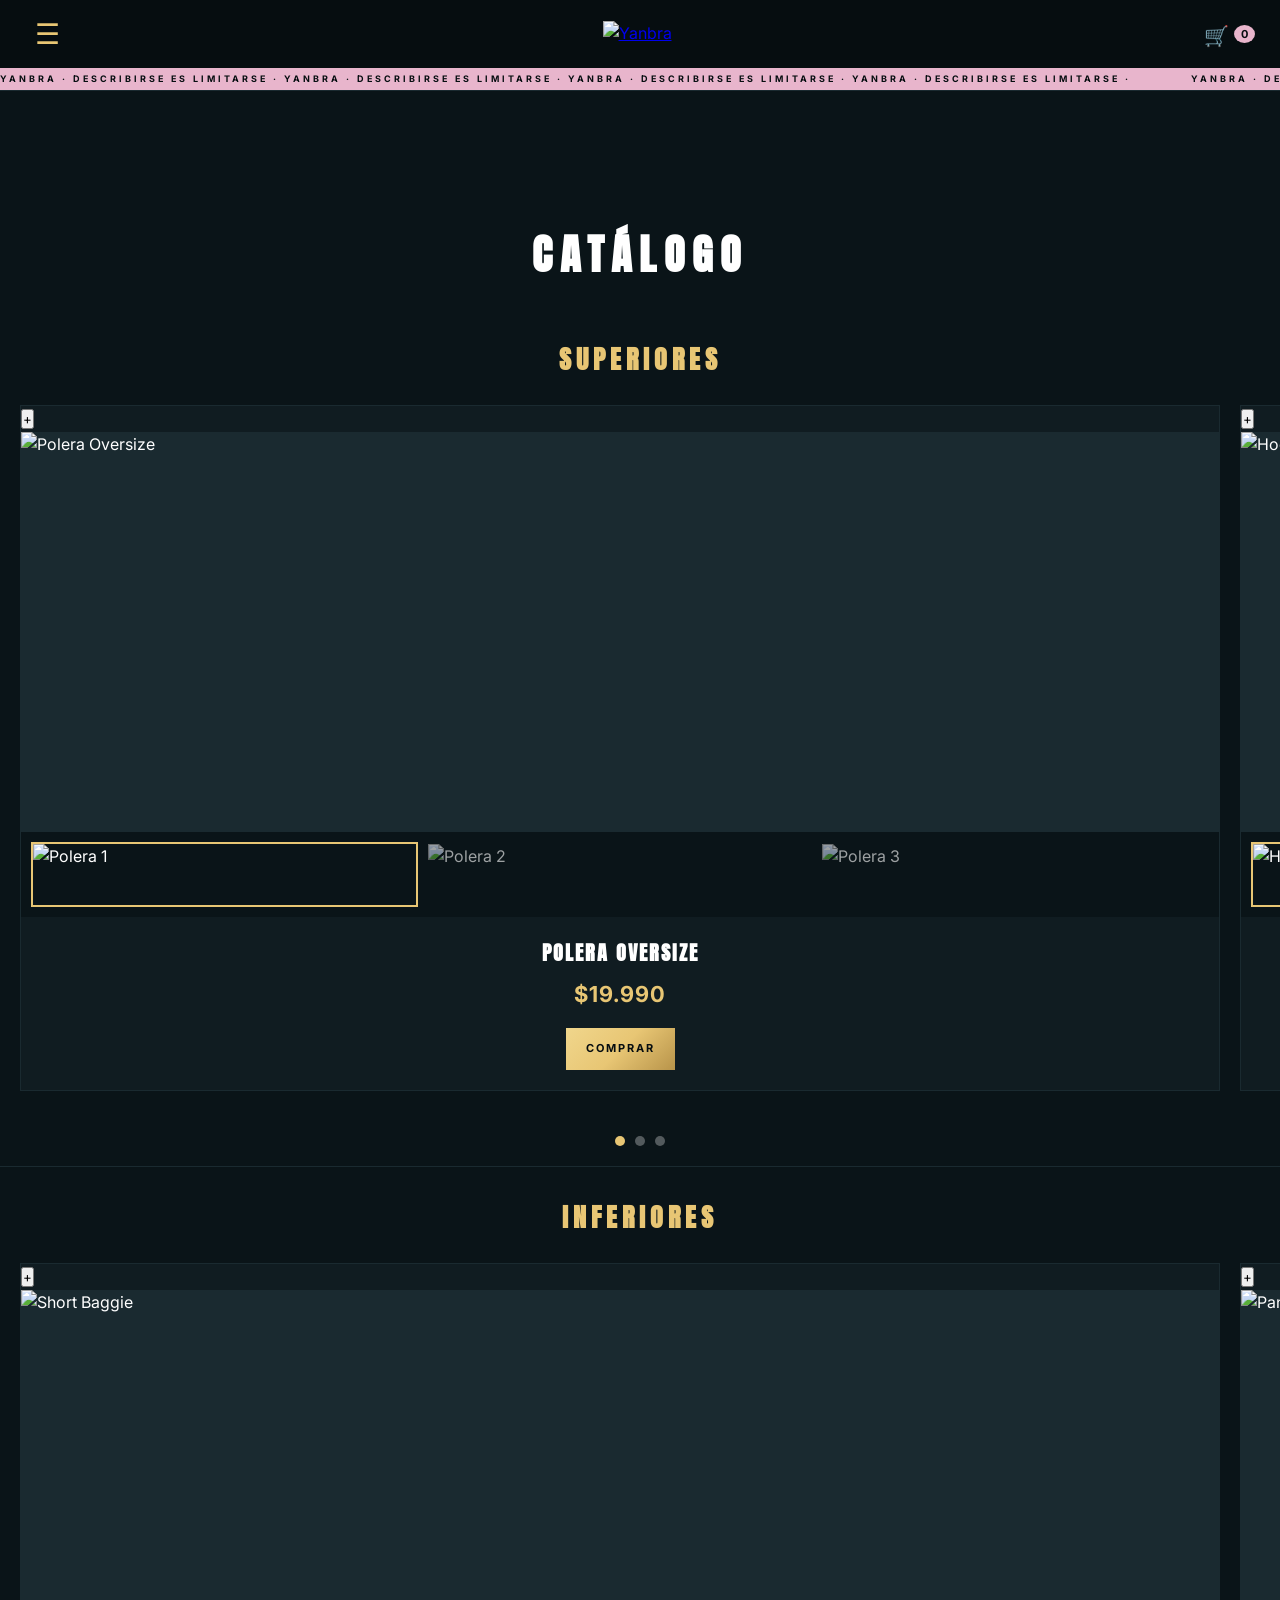
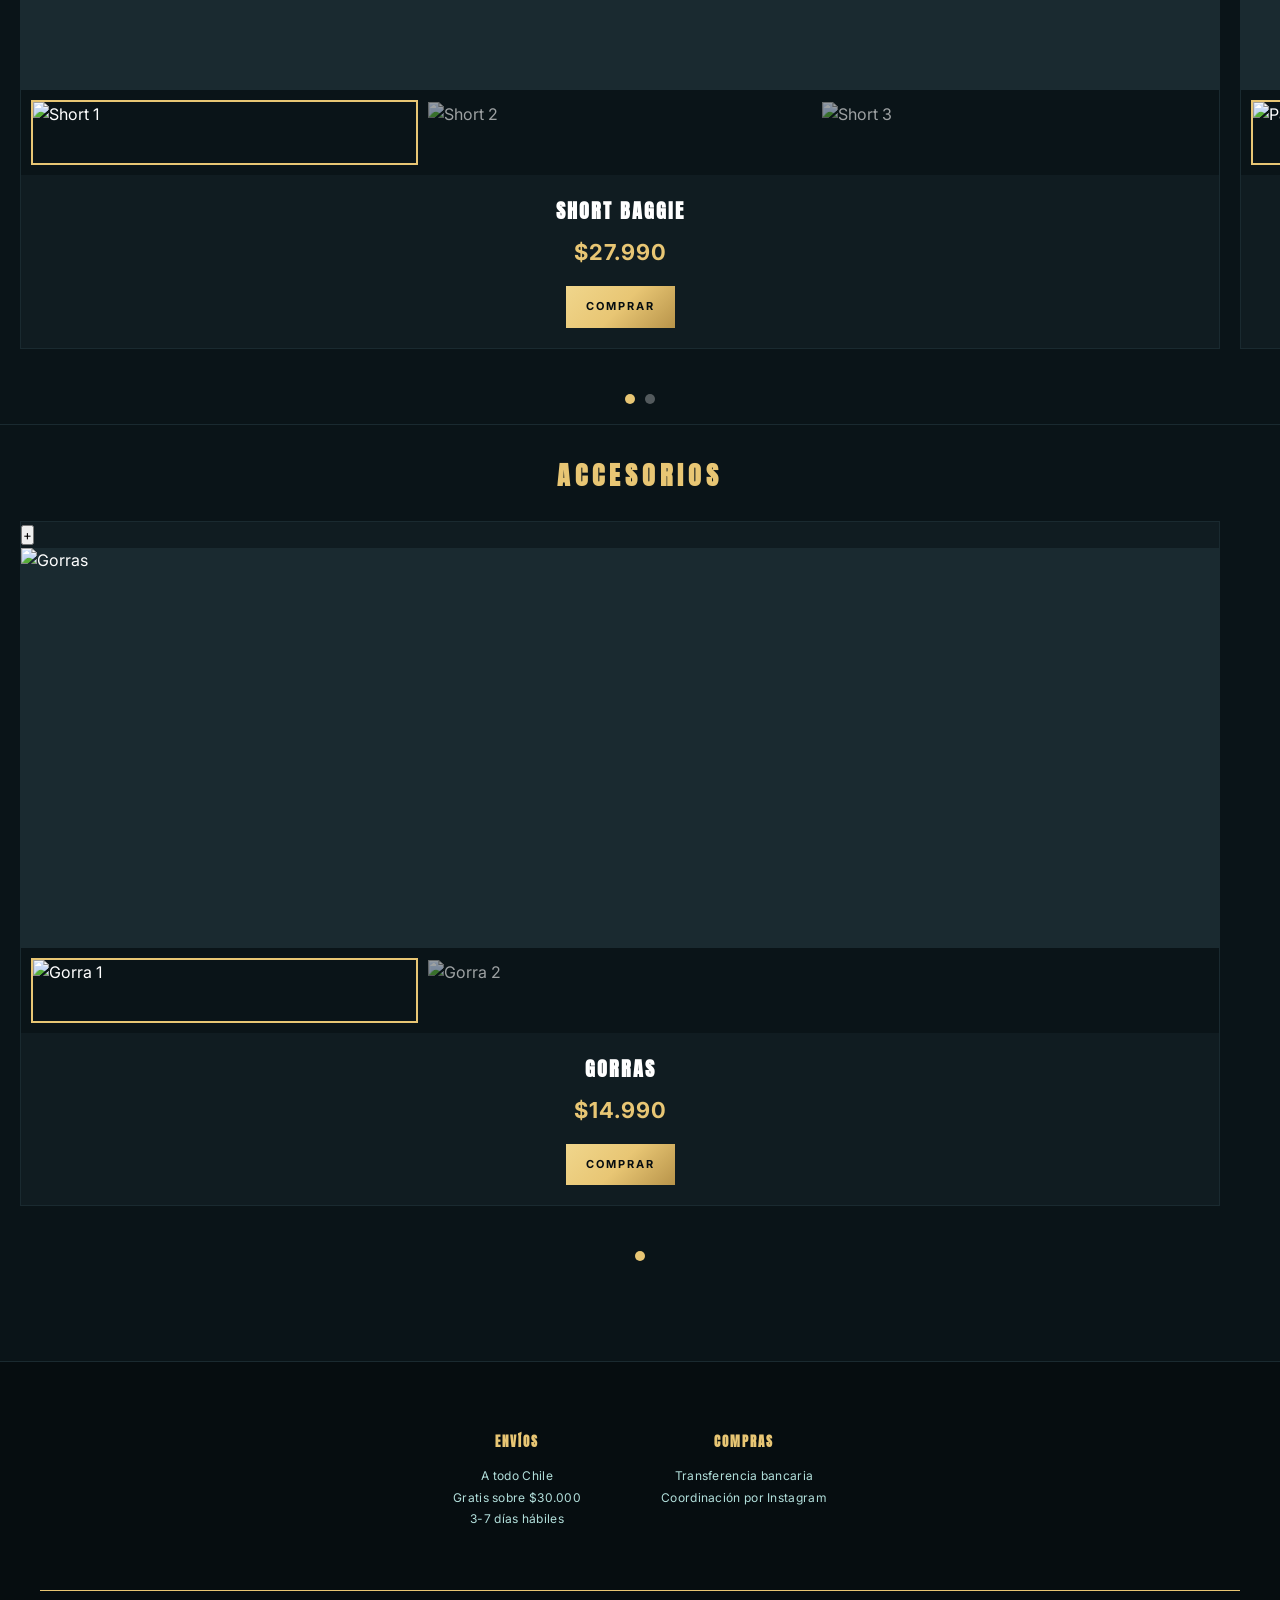
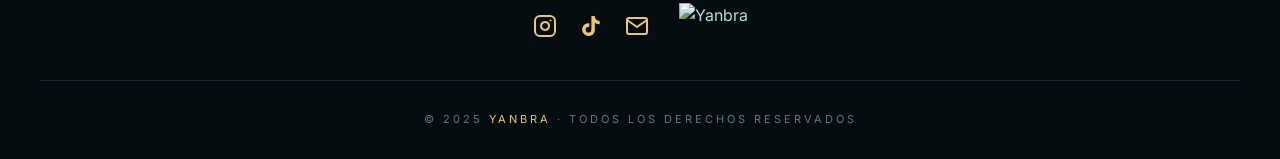
==== commit c4f1a9c9: "Update catalog title and add floating buttons Removed the site name from the title and added floatin" ====
--- a/catalogo.html
+++ b/catalogo.html
@@ -3,7 +3,7 @@
 <head>
     <meta charset="UTF-8">
     <meta name="viewport" content="width=device-width, initial-scale=1.0">
-    <title>Catálogo | Yanbra</title>
+    <title>Catálogo</title>
     
     <!-- SEO -->
     <meta name="description" content="Catálogo Yanbra - Ropa urbana chilena. Poleras, hoodies, chaquetas, shorts, pantalones y gorras.">
@@ -91,6 +91,7 @@
             
             <!-- POLERA -->
             <div class="producto">
+                <button class="btn-agregar-flotante" onclick="agregarAlCarritoRapido(this, 'Polera Oversize', 19990, 'https://i.ibb.co/xqzMH0yD/F5-C597-AF-A07-A-404-A-917-E-33108-ECEACB2.jpg')" aria-label="Agregar al carrito">+</button>
                 <div class="galeria">
                     <img class="galeria-principal" id="foto-principal-polera" src="https://i.ibb.co/xqzMH0yD/F5-C597-AF-A07-A-404-A-917-E-33108-ECEACB2.jpg" alt="Polera Oversize" onclick="abrirLightbox(this, 'Polera Oversize')">
                     <div class="galeria-miniaturas">
@@ -104,13 +105,13 @@
                     <p class="precio">$19.990</p>
                     <div class="acciones-producto">
                         <a href="https://ig.me/m/yanbra.cl" target="_blank" class="btn-comprar">Comprar</a>
-                        <button class="btn-agregar" onclick="agregarAlCarrito('Polera Oversize', 19990, 'https://i.ibb.co/xqzMH0yD/F5-C597-AF-A07-A-404-A-917-E-33108-ECEACB2.jpg')">+ Agregar</button>
                     </div>
                 </div>
             </div>
 
             <!-- HOODIE NEGRO -->
             <div class="producto">
+                <button class="btn-agregar-flotante" onclick="agregarAlCarritoRapido(this, 'Hoodie Negro', 34990, 'https://i.ibb.co/MD8GW7m9/IMG-3154.jpg')" aria-label="Agregar al carrito">+</button>
                 <div class="galeria">
                     <img class="galeria-principal" id="foto-principal-hoodie" src="https://i.ibb.co/MD8GW7m9/IMG-3154.jpg" alt="Hoodie Negro" onclick="abrirLightbox(this, 'Hoodie Negro')">
                     <div class="galeria-miniaturas">
@@ -123,13 +124,13 @@
                     <p class="precio">$34.990</p>
                     <div class="acciones-producto">
                         <a href="https://ig.me/m/yanbra.cl" target="_blank" class="btn-comprar">Comprar</a>
-                        <button class="btn-agregar" onclick="agregarAlCarrito('Hoodie Negro', 34990, 'https://i.ibb.co/MD8GW7m9/IMG-3154.jpg')">+ Agregar</button>
                     </div>
                 </div>
             </div>
 
             <!-- CHAQUETA -->
             <div class="producto">
+                <button class="btn-agregar-flotante" onclick="agregarAlCarritoRapido(this, 'Chaqueta', 29990, 'https://i.ibb.co/PZ81bs0G/IMG-3226.jpg')" aria-label="Agregar al carrito">+</button>
                 <div class="galeria">
                     <img class="galeria-principal" id="foto-principal-chaqueta" src="https://i.ibb.co/PZ81bs0G/IMG-3226.jpg" alt="Chaqueta" onclick="abrirLightbox(this, 'Chaqueta')">
                     <div class="galeria-miniaturas">
@@ -142,7 +143,6 @@
                     <p class="precio">$29.990</p>
                     <div class="acciones-producto">
                         <a href="https://ig.me/m/yanbra.cl" target="_blank" class="btn-comprar">Comprar</a>
-                        <button class="btn-agregar" onclick="agregarAlCarrito('Chaqueta', 29990, 'https://i.ibb.co/PZ81bs0G/IMG-3226.jpg')">+ Agregar</button>
                     </div>
                 </div>
             </div>
@@ -160,6 +160,7 @@
             
             <!-- SHORT -->
             <div class="producto">
+                <button class="btn-agregar-flotante" onclick="agregarAlCarritoRapido(this, 'Short Baggie', 27990, 'https://i.ibb.co/nqyGrKjV/7806-BB54-B0-E5-4-B26-A610-D3-E583-B53403.png')" aria-label="Agregar al carrito">+</button>
                 <div class="galeria">
                     <img class="galeria-principal" id="foto-principal-short" src="https://i.ibb.co/nqyGrKjV/7806-BB54-B0-E5-4-B26-A610-D3-E583-B53403.png" alt="Short Baggie" onclick="abrirLightbox(this, 'Short Baggie')">
                     <div class="galeria-miniaturas">
@@ -173,13 +174,13 @@
                     <p class="precio">$27.990</p>
                     <div class="acciones-producto">
                         <a href="https://ig.me/m/yanbra.cl" target="_blank" class="btn-comprar">Comprar</a>
-                        <button class="btn-agregar" onclick="agregarAlCarrito('Short Baggie', 27990, 'https://i.ibb.co/nqyGrKjV/7806-BB54-B0-E5-4-B26-A610-D3-E583-B53403.png')">+ Agregar</button>
                     </div>
                 </div>
             </div>
 
             <!-- PANTALÓN -->
             <div class="producto">
+                <button class="btn-agregar-flotante" onclick="agregarAlCarritoRapido(this, 'Pantalón Baggie', 30000, 'https://i.ibb.co/BHk82BKy/IMG-3124.jpg')" aria-label="Agregar al carrito">+</button>
                 <div class="galeria">
                     <img class="galeria-principal" id="foto-principal-pantalon" src="https://i.ibb.co/BHk82BKy/IMG-3124.jpg" alt="Pantalón Baggie" onclick="abrirLightbox(this, 'Pantalón Baggie')">
                     <div class="galeria-miniaturas">
@@ -193,7 +194,6 @@
                     <p class="precio">$30.000</p>
                     <div class="acciones-producto">
                         <a href="https://ig.me/m/yanbra.cl" target="_blank" class="btn-comprar">Comprar</a>
-                        <button class="btn-agregar" onclick="agregarAlCarrito('Pantalón Baggie', 30000, 'https://i.ibb.co/BHk82BKy/IMG-3124.jpg')">+ Agregar</button>
                     </div>
                 </div>
             </div>
@@ -211,6 +211,7 @@
             
             <!-- GORRAS -->
             <div class="producto">
+                <button class="btn-agregar-flotante" onclick="agregarAlCarritoRapido(this, 'Gorras', 14990, 'https://i.ibb.co/zhn9T3F5/IMG-3224.jpg')" aria-label="Agregar al carrito">+</button>
                 <div class="galeria">
                     <img class="galeria-principal" id="foto-principal-gorra" src="https://i.ibb.co/zhn9T3F5/IMG-3224.jpg" alt="Gorras" onclick="abrirLightbox(this, 'Gorras')">
                     <div class="galeria-miniaturas">
@@ -223,7 +224,6 @@
                     <p class="precio">$14.990</p>
                     <div class="acciones-producto">
                         <a href="https://ig.me/m/yanbra.cl" target="_blank" class="btn-comprar">Comprar</a>
-                        <button class="btn-agregar" onclick="agregarAlCarrito('Gorras', 14990, 'https://i.ibb.co/zhn9T3F5/IMG-3224.jpg')">+ Agregar</button>
                     </div>
                 </div>
             </div>
--- a/Style.css
+++ b/Style.css
@@ -64,6 +64,31 @@
     display: block;
 }
 
+/* LOGO 3D CON GIRO */
+.logo-container {
+    perspective: 1000px;
+    display: inline-flex;
+    align-items: center;
+    justify-content: center;
+}
+
+.logo-3d {
+    width: auto;
+    max-height: 90px;
+    display: block;
+    transform-style: preserve-3d;
+    animation: girarLogo3D 10s linear infinite;
+}
+
+@keyframes girarLogo3D {
+    0% { transform: rotateY(0deg); }
+    100% { transform: rotateY(360deg); }
+}
+
+.logo-container:hover .logo-3d {
+    animation-play-state: paused;
+}
+
 /* MENÚ HAMBURGUESA */
 .menu-btn {
     background: transparent;
@@ -82,6 +107,34 @@
 
 .menu-btn:hover {
     color: #e8b5cc;
+}
+
+/* CARRITO BOTÓN */
+.carrito-btn {
+    background: transparent;
+    border: none;
+    color: #e8c674;
+    font-size: 20px;
+    cursor: pointer;
+    display: flex;
+    align-items: center;
+    gap: 5px;
+    font-family: 'Anton', sans-serif;
+    transition: color 0.3s;
+}
+
+.carrito-btn:hover {
+    color: #e8b5cc;
+}
+
+#carritoContador {
+    background-color: #e8b5cc;
+    color: #060d10;
+    font-size: 11px;
+    padding: 2px 7px;
+    border-radius: 50%;
+    font-family: 'Inter', sans-serif;
+    font-weight: 700;
 }
 
 /* MENÚ LATERAL */
@@ -416,6 +469,15 @@
     cursor: pointer;
 }
 
+.producto-simple {
+    width: 100%;
+    height: 400px;
+    object-fit: cover;
+    background-color: #1a2a30;
+    display: block;
+    cursor: pointer;
+}
+
 .galeria-miniaturas {
     display: flex;
     gap: 8px;
@@ -464,11 +526,12 @@
     letter-spacing: 1px;
 }
 
-/* BOTONES HÍBRIDOS DEL PRODUCTO */
+/* BOTONES DEL PRODUCTO (Comprar + Agregar) */
 .acciones-producto {
     display: flex;
     gap: 8px;
     justify-content: center;
+    flex-wrap: wrap;
 }
 
 .btn-comprar {
@@ -526,6 +589,180 @@
 .carrusel-puntito.activo {
     background-color: #e8c674;
 }
+/* LIGHTBOX */
+.lightbox {
+    display: none;
+    position: fixed;
+    top: 0;
+    left: 0;
+    width: 100%;
+    height: 100%;
+    background-color: rgba(0, 0, 0, 0.96);
+    z-index: 1000;
+    flex-direction: column;
+    justify-content: center;
+    align-items: center;
+    overflow: hidden;
+}
+
+.lightbox.abierto {
+    display: flex;
+}
+
+.lightbox-cabecera {
+    position: absolute;
+    top: 0;
+    left: 0;
+    right: 0;
+    display: flex;
+    justify-content: space-between;
+    align-items: center;
+    padding: 10px 15px;
+    z-index: 10;
+    background: linear-gradient(to bottom, rgba(0,0,0,0.85), transparent);
+}
+
+.lightbox-titulo {
+    font-family: 'Anton', sans-serif;
+    font-size: 16px;
+    letter-spacing: 2px;
+    color: #ffffff;
+    text-transform: uppercase;
+}
+
+.lightbox-contador {
+    color: #e8c674;
+    font-size: 14px;
+    font-weight: 700;
+    letter-spacing: 2px;
+}
+
+.cerrar {
+    font-size: 36px;
+    color: #e8c674;
+    cursor: pointer;
+    font-weight: 300;
+    line-height: 1;
+}
+
+.cerrar:hover {
+    color: #e8b5cc;
+}
+
+.lightbox-contenedor {
+    display: flex;
+    justify-content: center;
+    align-items: center;
+    width: 100%;
+    height: 100%;
+    padding: 45px 5px 55px 5px;
+}
+
+.lightbox img {
+    max-width: 98%;
+    max-height: 98%;
+    object-fit: contain;
+    border: 2px solid #e8c674;
+}
+
+.lightbox-pie {
+    position: absolute;
+    bottom: 0;
+    left: 0;
+    right: 0;
+    display: flex;
+    justify-content: center;
+    align-items: center;
+    padding: 15px 20px;
+    z-index: 10;
+    background: linear-gradient(to top, rgba(0,0,0,0.7), transparent);
+}
+
+.puntitos {
+    display: flex;
+    gap: 10px;
+}
+
+.puntito {
+    width: 10px;
+    height: 10px;
+    border-radius: 50%;
+    background-color: rgba(255, 255, 255, 0.3);
+    cursor: pointer;
+}
+
+.puntito.activo {
+    background-color: #e8c674;
+}
+
+.flecha {
+    position: absolute;
+    top: 50%;
+    transform: translateY(-50%);
+    font-size: 40px;
+    color: #e8c674;
+    cursor: pointer;
+    padding: 20px;
+    z-index: 10;
+}
+
+.flecha-izq { left: 5px; }
+.flecha-der { right: 5px; }
+
+/* CONTACTO */
+.contacto {
+    padding: 90px 40px;
+    text-align: center;
+    background-color: #060d10;
+    border-top: 1px solid #1a2a30;
+}
+
+.contacto h2 {
+    font-family: 'Anton', sans-serif;
+    font-size: 38px;
+    letter-spacing: 8px;
+    color: #ffffff;
+    margin-bottom: 25px;
+    text-transform: uppercase;
+}
+
+.contacto p {
+    color: #b2dfdb;
+    margin-bottom: 35px;
+    font-size: 14px;
+    letter-spacing: 1px;
+}
+
+.botones-contacto {
+    display: flex;
+    gap: 15px;
+    justify-content: center;
+    flex-wrap: wrap;
+}
+
+.instagram,
+.tiktok,
+.correo {
+    display: inline-block;
+    background: transparent;
+    border: 1px solid #e8c674;
+    color: #e8c674;
+    padding: 16px 35px;
+    text-decoration: none;
+    font-weight: 700;
+    letter-spacing: 3px;
+    font-size: 12px;
+    text-transform: uppercase;
+    transition: all 0.3s;
+}
+
+.instagram:hover,
+.tiktok:hover,
+.correo:hover {
+    background: #e8b5cc;
+    color: #060d10;
+    border-color: #e8b5cc;
+}
 
 /* FOOTER */
 .footer-completo {
@@ -569,6 +806,79 @@
     color: #b2dfdb;
     font-size: 12px;
     letter-spacing: 0.3px;
+    line-height: 1.8;
+}
+
+/* FAQ */
+.footer-faq {
+    max-width: 800px;
+    margin: 0 auto 40px auto;
+}
+
+.footer-titulo-faq {
+    font-family: 'Anton', sans-serif;
+    font-size: 16px;
+    letter-spacing: 3px;
+    color: #ffffff;
+    text-align: center;
+    margin-bottom: 25px;
+    text-transform: uppercase;
+}
+
+.faq-item {
+    border-bottom: 1px solid #1a2a30;
+}
+
+.faq-pregunta {
+    width: 100%;
+    background: transparent;
+    border: none;
+    color: #ffffff;
+    font-family: 'Inter', sans-serif;
+    font-size: 14px;
+    font-weight: 600;
+    letter-spacing: 1px;
+    text-align: left;
+    padding: 20px 0;
+    cursor: pointer;
+    display: flex;
+    justify-content: space-between;
+    align-items: center;
+    transition: color 0.3s;
+}
+
+.faq-pregunta:hover {
+    color: #e8c674;
+}
+
+.faq-icono {
+    color: #e8c674;
+    font-size: 20px;
+    font-weight: 300;
+    transition: transform 0.3s;
+    flex-shrink: 0;
+    margin-left: 20px;
+}
+
+.faq-item.activo .faq-icono {
+    transform: rotate(45deg);
+}
+
+.faq-respuesta {
+    max-height: 0;
+    overflow: hidden;
+    transition: max-height 0.4s ease, padding 0.4s ease;
+}
+
+.faq-item.activo .faq-respuesta {
+    max-height: 300px;
+    padding-bottom: 20px;
+}
+
+.faq-respuesta p {
+    color: #b2dfdb;
+    font-size: 13px;
+    letter-spacing: 0.5px;
     line-height: 1.8;
 }
 
@@ -626,58 +936,13 @@
     justify-content: center;
 }
 
-/* =========================================
-   LOGOS 3D (Efecto Stodak)
-========================================= */
-.logo-container {
-    perspective: 1000px;
-    display: inline-flex;
-    align-items: center;
-    justify-content: center;
-}
-
-.logo-3d {
+.barra-logo img {
+    height: 45px;
     width: auto;
-    max-height: 90px;
     display: block;
-    transform-style: preserve-3d;
-    animation: girarLogo3D 6s linear infinite;
-}
-
-@keyframes girarLogo3D {
-    0% { transform: rotateY(0deg); }
-    100% { transform: rotateY(360deg); }
-}
-
-.logo-container:hover .logo-3d {
-    animation-play-state: paused;
-}
-
-/* =========================================
-   ESTILOS CARRITO LATERAL
-========================================= */
-.carrito-btn {
-    background: transparent;
-    border: none;
-    color: #e8c674;
-    font-size: 20px;
-    cursor: pointer;
-    display: flex;
-    align-items: center;
-    gap: 5px;
-    font-family: 'Anton', sans-serif;
-}
-
-#carritoContador {
-    background-color: #e8b5cc;
-    color: #060d10;
-    font-size: 11px;
-    padding: 2px 7px;
-    border-radius: 50%;
-    font-family: 'Inter', sans-serif;
-    font-weight: 700;
-}
-
+}
+
+/* CARRITO LATERAL */
 .carrito-overlay {
     position: fixed;
     top: 0;
@@ -776,6 +1041,7 @@
     color: #ffffff;
     font-family: 'Anton', sans-serif;
     letter-spacing: 1px;
+    margin-bottom: 4px;
 }
 
 .carrito-item-info p {
@@ -833,6 +1099,27 @@
     background: #e8b5cc;
 }
 
+/* CATEGORÍAS */
+.categoria {
+    padding: 30px 0 20px 0;
+    border-top: 1px solid #1a2a30;
+}
+
+.categoria:first-of-type {
+    border-top: none;
+    padding-top: 0;
+}
+
+.categoria-titulo {
+    font-family: 'Anton', sans-serif;
+    font-size: 26px;
+    letter-spacing: 5px;
+    color: #e8c674;
+    text-align: center;
+    margin-bottom: 25px;
+    text-transform: uppercase;
+}
+
 /* ANIMACIONES */
 .animar {
     opacity: 0;
@@ -847,15 +1134,125 @@
 
 /* RESPONSIVE */
 @media (max-width: 768px) {
-    header { padding: 10px 15px; }
-    .logo-3d { max-height: 60px; }
-    .menu-btn { font-size: 26px; }
-    .hero h1 { font-size: 70px; letter-spacing: 8px; }
-    .hero p { font-size: 13px; letter-spacing: 3px; }
-    .sobre { padding: 70px 25px; }
-    .catalogo { padding: 90px 0 60px 0; }
-    .carrusel .producto { flex: 0 0 calc(100% - 30px); max-width: calc(100% - 30px); }
-    .footer-completo { padding: 50px 25px 25px 25px; }
-    .barra-flotante { height: 60px; }
-    .barra-logo img { height: 40px; }
-}
+    header {
+        padding: 10px 15px;
+    }
+    .logo-3d {
+        max-height: 60px;
+    }
+    .menu-btn {
+        font-size: 26px;
+    }
+    .carrito-btn {
+        font-size: 18px;
+    }
+    .menu-lateral {
+        width: 85%;
+        padding: 90px 25px 30px 25px;
+    }
+    .menu-lateral nav a {
+        font-size: 20px;
+        letter-spacing: 2px;
+        padding: 13px 0;
+    }
+    .marquesina p {
+        font-size: 7px;
+        letter-spacing: 2px;
+    }
+    .hero h1 {
+        font-size: 70px;
+        letter-spacing: 8px;
+    }
+    .hero p {
+        font-size: 13px;
+        letter-spacing: 3px;
+    }
+    .sobre {
+        padding: 70px 25px;
+    }
+    .sobre h2 {
+        font-size: 28px;
+        letter-spacing: 5px;
+        margin-bottom: 30px;
+    }
+    .sobre-contenido p {
+        font-size: 14px;
+        line-height: 1.9;
+    }
+    .sobre-frase {
+        font-size: 20px;
+        letter-spacing: 3px;
+    }
+    .sobre-btn {
+        padding: 12px 24px;
+        font-size: 11px;
+        letter-spacing: 2px;
+    }
+    .catalogo {
+        padding: 90px 0 60px 0;
+    }
+    .catalogo h2 {
+        font-size: 28px;
+        letter-spacing: 5px;
+        margin-bottom: 30px;
+    }
+    .carrusel {
+        padding: 0 15px 15px 15px;
+        gap: 15px;
+    }
+    .carrusel .producto {
+        flex: 0 0 calc(100% - 30px);
+        max-width: calc(100% - 30px);
+    }
+    .galeria-principal,
+    .producto-simple {
+        height: 380px;
+    }
+    .contacto h2 {
+        font-size: 28px;
+    }
+    .footer-completo {
+        padding: 50px 25px 25px 25px;
+    }
+    .footer-info {
+        gap: 40px;
+        margin-bottom: 40px;
+    }
+    .footer-titulo {
+        font-size: 12px;
+        letter-spacing: 1.5px;
+    }
+    .footer-titulo-faq {
+        font-size: 14px;
+        letter-spacing: 2px;
+    }
+    .faq-pregunta {
+        font-size: 13px;
+        padding: 18px 0;
+    }
+    .barra-flotante {
+        height: 60px;
+        padding: 0 15px;
+        margin-top: 15px;
+        margin-bottom: 15px;
+        gap: 20px;
+    }
+    .barra-redes {
+        gap: 18px;
+    }
+    .barra-redes svg {
+        width: 22px;
+        height: 22px;
+    }
+    .barra-logo img {
+        height: 40px;
+    }
+    .categoria {
+        padding: 20px 0 15px 0;
+    }
+    .categoria-titulo {
+        font-size: 20px;
+        letter-spacing: 3px;
+        margin-bottom: 20px;
+    }
+}
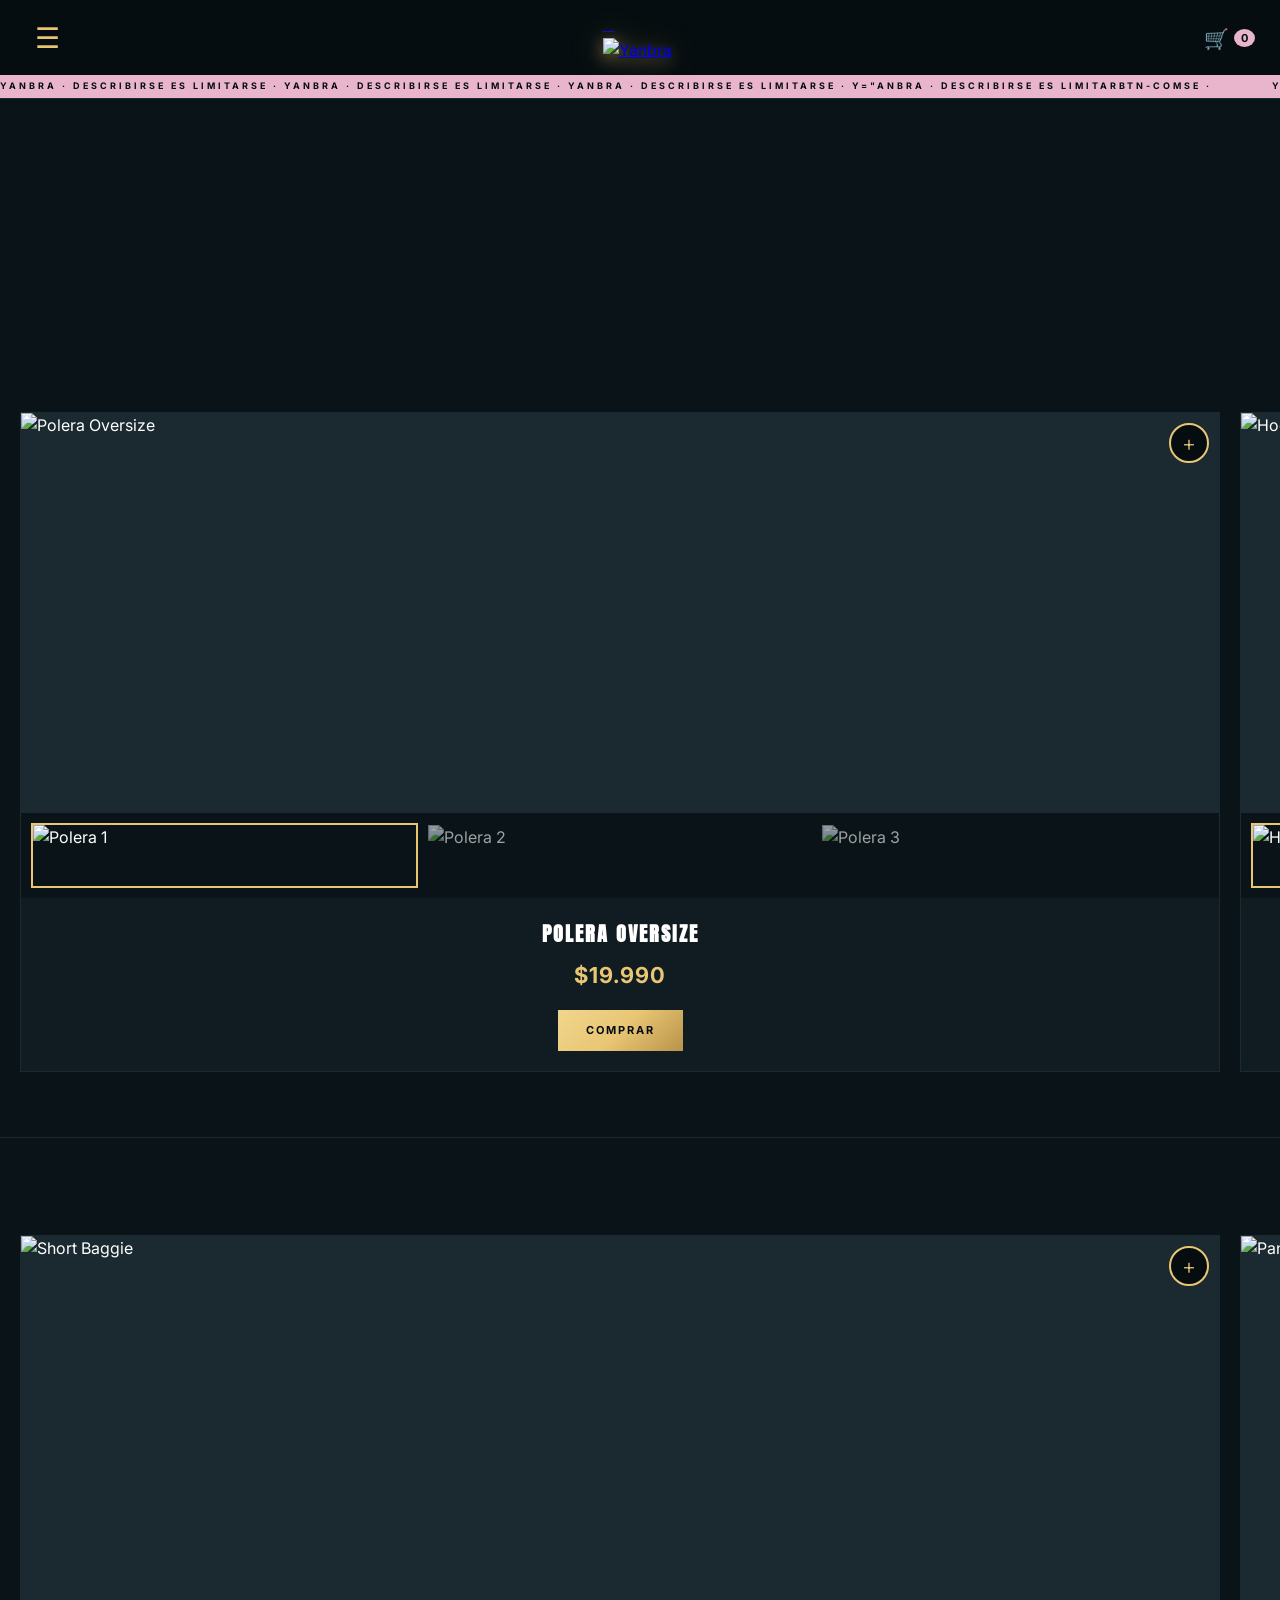
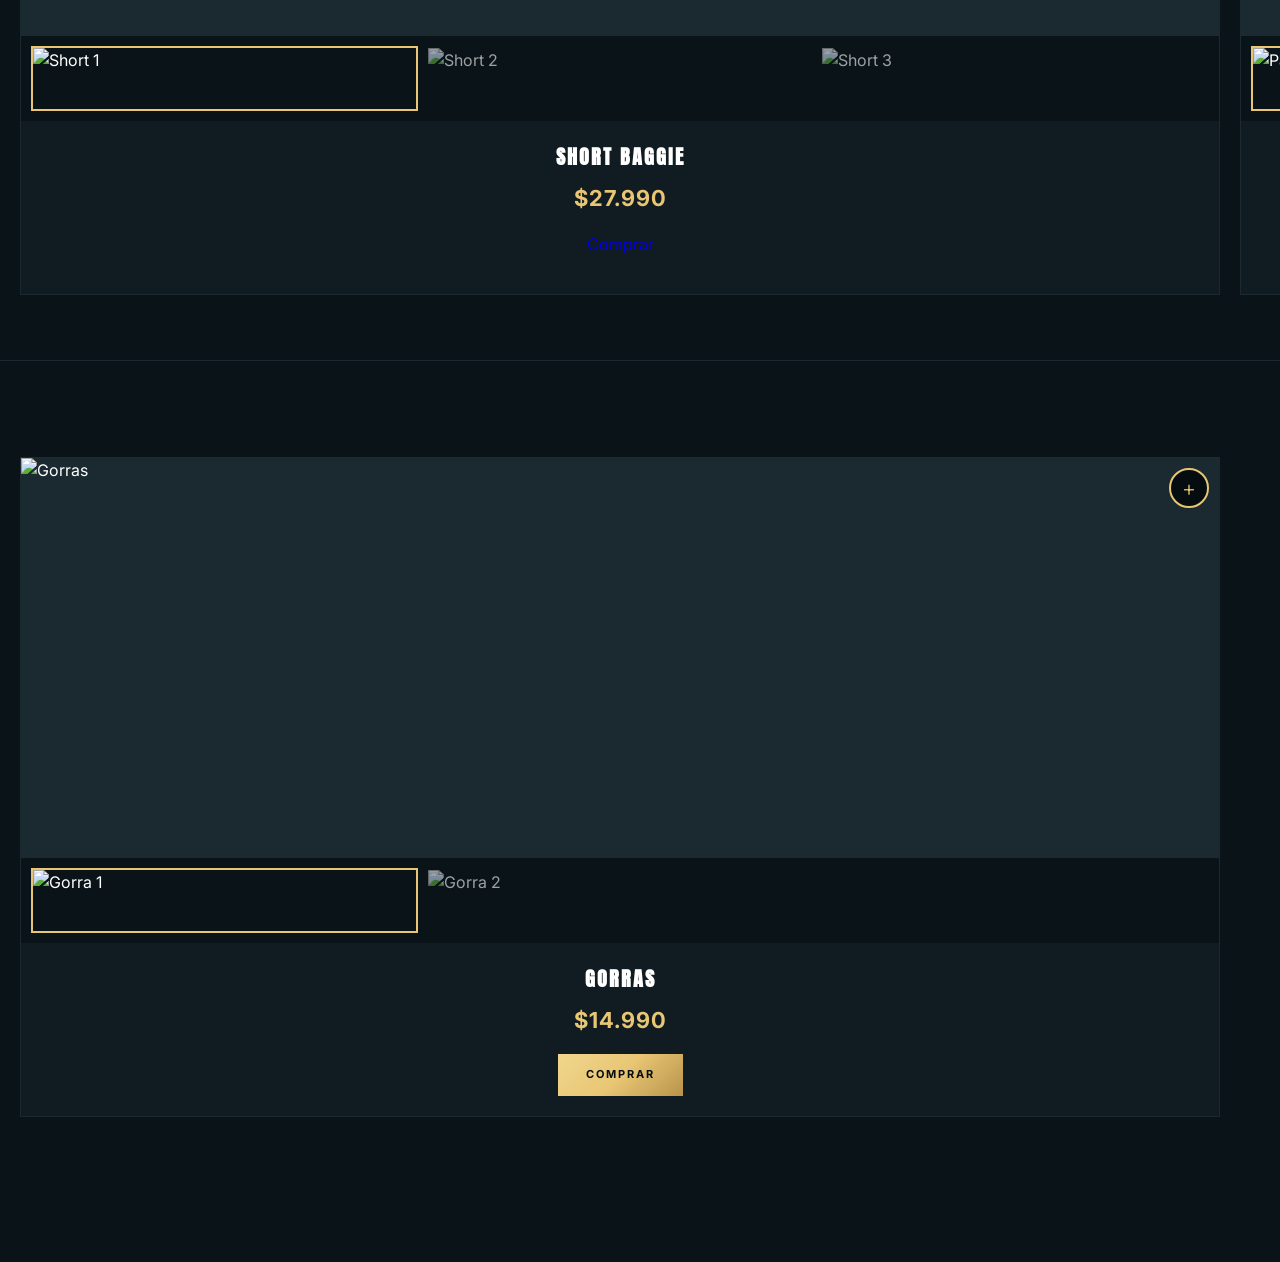
==== commit ecc9f3f8: "Remove unused sections and update product layout Removed SEO, Open Graph, Google Analytics, and foot" ====
--- a/catalogo.html
+++ b/catalogo.html
@@ -5,16 +5,13 @@
     <meta name="viewport" content="width=device-width, initial-scale=1.0">
     <title>Catálogo</title>
     
-    <!-- SEO -->
     <meta name="description" content="Catálogo Yanbra - Ropa urbana chilena. Poleras, hoodies, chaquetas, shorts, pantalones y gorras.">
     
-    <!-- Open Graph -->
     <meta property="og:title" content="Catálogo | Yanbra">
     <meta property="og:description" content="Explora toda la colección de Yanbra.">
     <meta property="og:image" content="https://i.ibb.co/MD8GW7m9/IMG-3154.jpg">
     <meta property="og:type" content="website">
     
-    <!-- Google Analytics -->
     <script async src="https://www.googletagmanager.com/gtag/js?id=G-N53K4M8FVQ"></script>
     <script>
       window.dataLayer = window.dataLayer || [];
@@ -28,10 +25,8 @@
 </head>
 <body>
 
-<!-- OVERLAY MENÚ -->
 <div class="menu-overlay" id="menuOverlay" onclick="cerrarMenu()"></div>
 
-<!-- MENÚ LATERAL -->
 <div class="menu-lateral" id="menuLateral">
     <nav>
         <a href="index.html">Inicio</a>
@@ -62,34 +57,35 @@
     </div>
 </div>
 
-<!-- HEADER CON LOGO 3D Y CARRITO -->
 <header>
     <button class="menu-btn" onclick="abrirMenu()" aria-label="Menú">☰</button>
     <a href="index.html" class="logo-container">
-        <img src="https://i.ibb.co/v4tGFywN/IMG-3111.png" alt="Yanbra" class="logo-3d">
+        <div class="logo-3d-wrapper">
+            <img src="https://i.ibb.co/v4tGFywN/IMG-3111.png" alt="" class="logo-3d-capa">
+            <img src="https://i.ibb.co/v4tGFywN/IMG-3111.png" alt="" class="logo-3d-capa">
+            <img src="https://i.ibb.co/v4tGFywN/IMG-3111.png" alt="" class="logo-3d-capa">
+            <img src="https://i.ibb.co/v4tGFywN/IMG-3111.png" alt="" class="logo-3d-capa">
+            <img src="https://i.ibb.co/v4tGFywN/IMG-3111.png" alt="Yanbra" class="logo-3d">
+        </div>
     </a>
     <button class="carrito-btn" onclick="abrirCarrito()" aria-label="Carrito">
         🛒 <span id="carritoContador">0</span>
     </button>
 </header>
 
-<!-- MARQUESINA -->
 <div class="marquesina">
-    <p>YANBRA · DESCRIBIRSE ES LIMITARSE · YANBRA · DESCRIBIRSE ES LIMITARSE · YANBRA · DESCRIBIRSE ES LIMITARSE · YANBRA · DESCRIBIRSE ES LIMITARSE ·</p>
-    <p>YANBRA · DESCRIBIRSE ES LIMITARSE · YANBRA · DESCRIBIRSE ES LIMITARSE · YANBRA · DESCRIBIRSE ES LIMITARSE · YANBRA · DESCRIBIRSE ES LIMITARSE ·</p>
+    <p>YANBRA · DESCRIBIRSE ES LIMITARSE · YANBRA · DESCRIBIRSE ES LIMITARSE · YANBRA · DESCRIBIRSE ES LIMITARSE · Y="ANBRA · DESCRIBIRSE ES LIMITARbtn-comSE ·</ppr>
+    <p>YANBRA ·ar DESCRIBIRSE ES LIMITARSE · YANBRA · DESCRIBIRSE ES LIMITARSE · YANBRA · DESCRIBIRSE ES LIMITARSE · YANBRA · DESCRIBIRSE ES LIMITARSE ·</p>
 </div>
 
-<!-- CATÁLOGO -->
 <section class="catalogo" id="catalogo">
     <h2 class="animar">Catálogo</h2>
     
-    <!-- SUPERIORES -->
     <div class="categoria">
         <h3 class="categoria-titulo animar">Superiores</h3>
         
         <div class="carrusel" id="carrusel-superiores">
             
-            <!-- POLERA -->
             <div class="producto">
                 <button class="btn-agregar-flotante" onclick="agregarAlCarritoRapido(this, 'Polera Oversize', 19990, 'https://i.ibb.co/xqzMH0yD/F5-C597-AF-A07-A-404-A-917-E-33108-ECEACB2.jpg')" aria-label="Agregar al carrito">+</button>
                 <div class="galeria">
@@ -109,7 +105,6 @@
                 </div>
             </div>
 
-            <!-- HOODIE NEGRO -->
             <div class="producto">
                 <button class="btn-agregar-flotante" onclick="agregarAlCarritoRapido(this, 'Hoodie Negro', 34990, 'https://i.ibb.co/MD8GW7m9/IMG-3154.jpg')" aria-label="Agregar al carrito">+</button>
                 <div class="galeria">
@@ -128,7 +123,6 @@
                 </div>
             </div>
 
-            <!-- CHAQUETA -->
             <div class="producto">
                 <button class="btn-agregar-flotante" onclick="agregarAlCarritoRapido(this, 'Chaqueta', 29990, 'https://i.ibb.co/PZ81bs0G/IMG-3226.jpg')" aria-label="Agregar al carrito">+</button>
                 <div class="galeria">
@@ -152,13 +146,11 @@
         <div class="carrusel-puntitos" id="carrusel-puntitos-superiores"></div>
     </div>
 
-    <!-- INFERIORES -->
     <div class="categoria">
         <h3 class="categoria-titulo animar">Inferiores</h3>
         
         <div class="carrusel" id="carrusel-inferiores">
             
-            <!-- SHORT -->
             <div class="producto">
                 <button class="btn-agregar-flotante" onclick="agregarAlCarritoRapido(this, 'Short Baggie', 27990, 'https://i.ibb.co/nqyGrKjV/7806-BB54-B0-E5-4-B26-A610-D3-E583-B53403.png')" aria-label="Agregar al carrito">+</button>
                 <div class="galeria">
@@ -173,12 +165,11 @@
                     <h3>Short Baggie</h3>
                     <p class="precio">$27.990</p>
                     <div class="acciones-producto">
-                        <a href="https://ig.me/m/yanbra.cl" target="_blank" class="btn-comprar">Comprar</a>
-                    </div>
-                </div>
-            </div>
-
-            <!-- PANTALÓN -->
+                        <a href="https://ig.me/m/yanbra.cl" target="_blank" class">Comprar</a>
+                    </div>
+                </div>
+            </div>
+
             <div class="producto">
                 <button class="btn-agregar-flotante" onclick="agregarAlCarritoRapido(this, 'Pantalón Baggie', 30000, 'https://i.ibb.co/BHk82BKy/IMG-3124.jpg')" aria-label="Agregar al carrito">+</button>
                 <div class="galeria">
@@ -203,13 +194,11 @@
         <div class="carrusel-puntitos" id="carrusel-puntitos-inferiores"></div>
     </div>
 
-    <!-- ACCESORIOS -->
     <div class="categoria">
         <h3 class="categoria-titulo animar">Accesorios</h3>
         
         <div class="carrusel" id="carrusel-accesorios">
             
-            <!-- GORRAS -->
             <div class="producto">
                 <button class="btn-agregar-flotante" onclick="agregarAlCarritoRapido(this, 'Gorras', 14990, 'https://i.ibb.co/zhn9T3F5/IMG-3224.jpg')" aria-label="Agregar al carrito">+</button>
                 <div class="galeria">
@@ -235,7 +224,6 @@
 
 </section>
 
-<!-- LIGHTBOX -->
 <div class="lightbox" id="lightbox" onclick="cerrarLightbox(event)">
     <div class="lightbox-cabecera">
         <div class="lightbox-titulo" id="lightbox-titulo"></div>
@@ -246,96 +234,4 @@
     </div>
     <div class="lightbox-contenedor">
         <span class="flecha flecha-izq" onclick="cambiarFotoLightbox(-1)">‹</span>
-        <img id="lightbox-img" src="" alt="" onclick="event.stopPropagation()">
-        <span class="flecha flecha-der" onclick="cambiarFotoLightbox(1)">›</span>
-    </div>
-    <div class="lightbox-pie" onclick="event.stopPropagation()">
-        <div class="puntitos" id="lightbox-puntitos"></div>
-    </div>
-</div>
-
-<!-- FOOTER -->
-<footer class="footer-completo">
-    
-    <div class="footer-info">
-        <div class="footer-col">
-            <h4 class="footer-titulo">ENVÍOS</h4>
-            <ul class="footer-lista">
-                <li>A todo Chile</li>
-                <li>Gratis sobre $30.000</li>
-                <li>3-7 días hábiles</li>
-            </ul>
-        </div>
-        
-        <div class="footer-col">
-            <h4 class="footer-titulo">COMPRAS</h4>
-            <ul class="footer-lista">
-                <li>Transferencia bancaria</li>
-                <li>Coordinación por Instagram</li>
-            </ul>
-        </div>
-    </div>
-    
-    <!-- BARRA AL FINAL -->
-    <div class="barra-flotante" id="barraFlotante">
-        
-        <div class="barra-redes">
-            <a href="https://ig.me/m/yanbra.cl" target="_blank" aria-label="Instagram">
-                <svg xmlns="http://www.w3.org/2000/svg" width="24" height="24" viewBox="0 0 24 24" fill="none" stroke="currentColor" stroke-width="2" stroke-linecap="round" stroke-linejoin="round">
-                    <rect x="2" y="2" width="20" height="20" rx="5" ry="5"></rect>
-                    <path d="M16 11.37A4 4 0 1 1 12.63 8 4 4 0 0 1 16 11.37z"></path>
-                    <line x1="17.5" y1="6.5" x2="17.51" y2="6.5"></line>
-                </svg>
-            </a>
-            <a href="https://tiktok.com/@yanbra.cl" target="_blank" aria-label="TikTok">
-                <svg xmlns="http://www.w3.org/2000/svg" width="24" height="24" viewBox="0 0 24 24" fill="currentColor">
-                    <path d="M19.59 6.69a4.83 4.83 0 0 1-3.77-4.25V2h-3.45v13.67a2.89 2.89 0 0 1-5.2 1.74 2.89 2.89 0 0 1 2.31-4.64 2.93 2.93 0 0 1 .88.13V9.4a6.84 6.84 0 0 0-1-.05A6.33 6.33 0 0 0 5 20.1a6.34 6.34 0 0 0 10.86-4.43v-7a8.16 8.16 0 0 0 4.77 1.52v-3.4a4.85 4.85 0 0 1-1-.1z"/>
-                </svg>
-            </a>
-            <a href="mailto:yanbra.cl@gmail.com" aria-label="Correo">
-                <svg xmlns="http://www.w3.org/2000/svg" width="24" height="24" viewBox="0 0 24 24" fill="none" stroke="currentColor" stroke-width="2" stroke-linecap="round" stroke-linejoin="round">
-                    <rect x="2" y="4" width="20" height="16" rx="2"></rect>
-                    <path d="m22 6-10 7L2 6"></path>
-                </svg>
-            </a>
-        </div>
-        
-        <div class="barra-logo logo-container" onclick="volverArriba()">
-            <img src="https://i.ibb.co/v4tGFywN/IMG-3111.png" alt="Yanbra" class="logo-3d">
-        </div>
-        
-    </div>
-    
-    <div class="footer-copy">
-        © 2025 <span>Yanbra</span> · Todos los derechos reservados
-    </div>
-    
-</footer>
-
-<!-- PANEL LATERAL DEL CARRITO -->
-<div class="carrito-overlay" id="carritoOverlay" onclick="cerrarCarrito()"></div>
-<div class="carrito-lateral" id="carritoLateral">
-    <div class="carrito-header">
-        <h3>Tu Carrito</h3>
-        <span class="cerrar-carrito" onclick="cerrarCarrito()">&times;</span>
-    </div>
-    
-    <div class="carrito-items" id="carritoItems">
-        <p class="carrito-vacio">Tu carrito está vacío.</p>
-    </div>
-
-    <div class="carrito-footer">
-        <div class="envio-aviso" id="envioAviso">
-            ¡Agrega $30.000 para envío gratis! 🚚
-        </div>
-        <div class="carrito-total">
-            <span>Total:</span>
-            <span id="carritoTotalPrecio">$0</span>
-        </div>
-        <button class="btn-enviar-pedido" onclick="enviarPedidoInstagram()">Enviar pedido por Instagram DM</button>
-    </div>
-</div>
-
-<script src="Scripts.js"></script>
-</body>
-</html>
+        <img id="lightbox-img" src="" alt="" onclick="event.stopProp
--- a/Style.css
+++ b/Style.css
@@ -78,8 +78,9 @@
     display: block;
     transform-style: preserve-3d;
     animation: girarLogo3D 10s linear infinite;
-}
-
+    filter: drop-shadow(0 4px 8px rgba(232, 198, 116, 0.45))
+            drop-shadow(0 0 15px rgba(232, 198, 116, 0.25));
+}
 @keyframes girarLogo3D {
     0% { transform: rotateY(0deg); }
     100% { transform: rotateY(360deg); }
@@ -526,19 +527,57 @@
     letter-spacing: 1px;
 }
 
-/* BOTONES DEL PRODUCTO (Comprar + Agregar) */
+/* BOTONES DEL PRODUCTO */
+.producto {
+    position: relative;
+}
+
+.btn-agregar-flotante {
+    position: absolute;
+    top: 10px;
+    right: 10px;
+    width: 40px;
+    height: 40px;
+    border-radius: 50%;
+    background-color: #060d10;
+    border: 2px solid #e8c674;
+    color: #e8c674;
+    font-size: 22px;
+    font-weight: 300;
+    line-height: 1;
+    cursor: pointer;
+    display: flex;
+    align-items: center;
+    justify-content: center;
+    z-index: 5;
+    transition: all 0.3s;
+    font-family: 'Inter', sans-serif;
+}
+
+.btn-agregar-flotante:hover {
+    background-color: #e8c674;
+    color: #060d10;
+    transform: scale(1.1);
+}
+
+.btn-agregar-flotante.agregado {
+    background-color: #4db6ac;
+    border-color: #4db6ac;
+    color: #060d10;
+    font-size: 18px;
+}
+
 .acciones-producto {
     display: flex;
     gap: 8px;
     justify-content: center;
-    flex-wrap: wrap;
 }
 
 .btn-comprar {
     display: inline-block;
     background: linear-gradient(135deg, #f0d68c 0%, #e8c674 50%, #b8944a 100%);
     color: #060d10;
-    padding: 12px 20px;
+    padding: 12px 28px;
     text-decoration: none;
     font-size: 11px;
     letter-spacing: 2px;
@@ -549,24 +588,6 @@
 
 .btn-comprar:hover {
     background: #e8b5cc;
-    color: #060d10;
-}
-
-.btn-agregar {
-    background: transparent;
-    border: 1px solid #4db6ac;
-    color: #4db6ac;
-    padding: 12px 18px;
-    font-size: 11px;
-    letter-spacing: 1px;
-    font-weight: 700;
-    cursor: pointer;
-    text-transform: uppercase;
-    transition: all 0.3s;
-}
-
-.btn-agregar:hover {
-    background: #4db6ac;
     color: #060d10;
 }
 
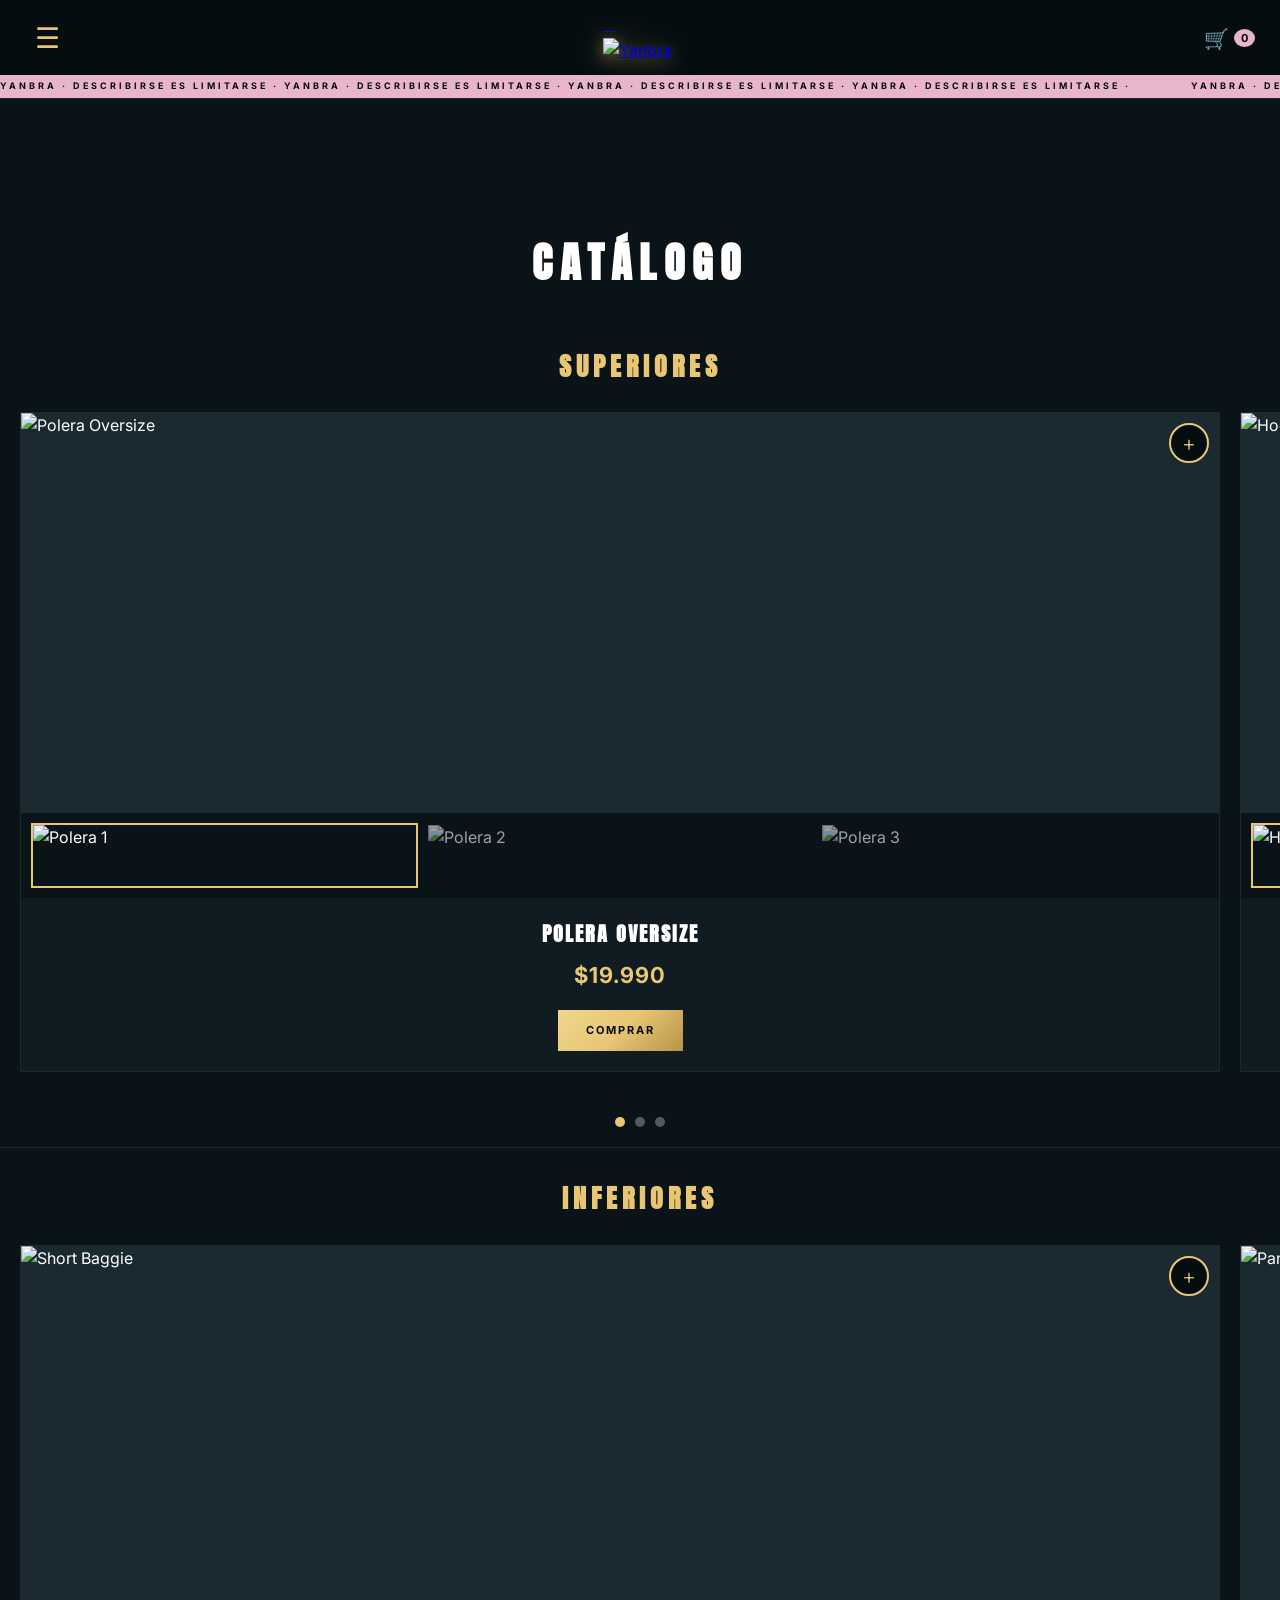
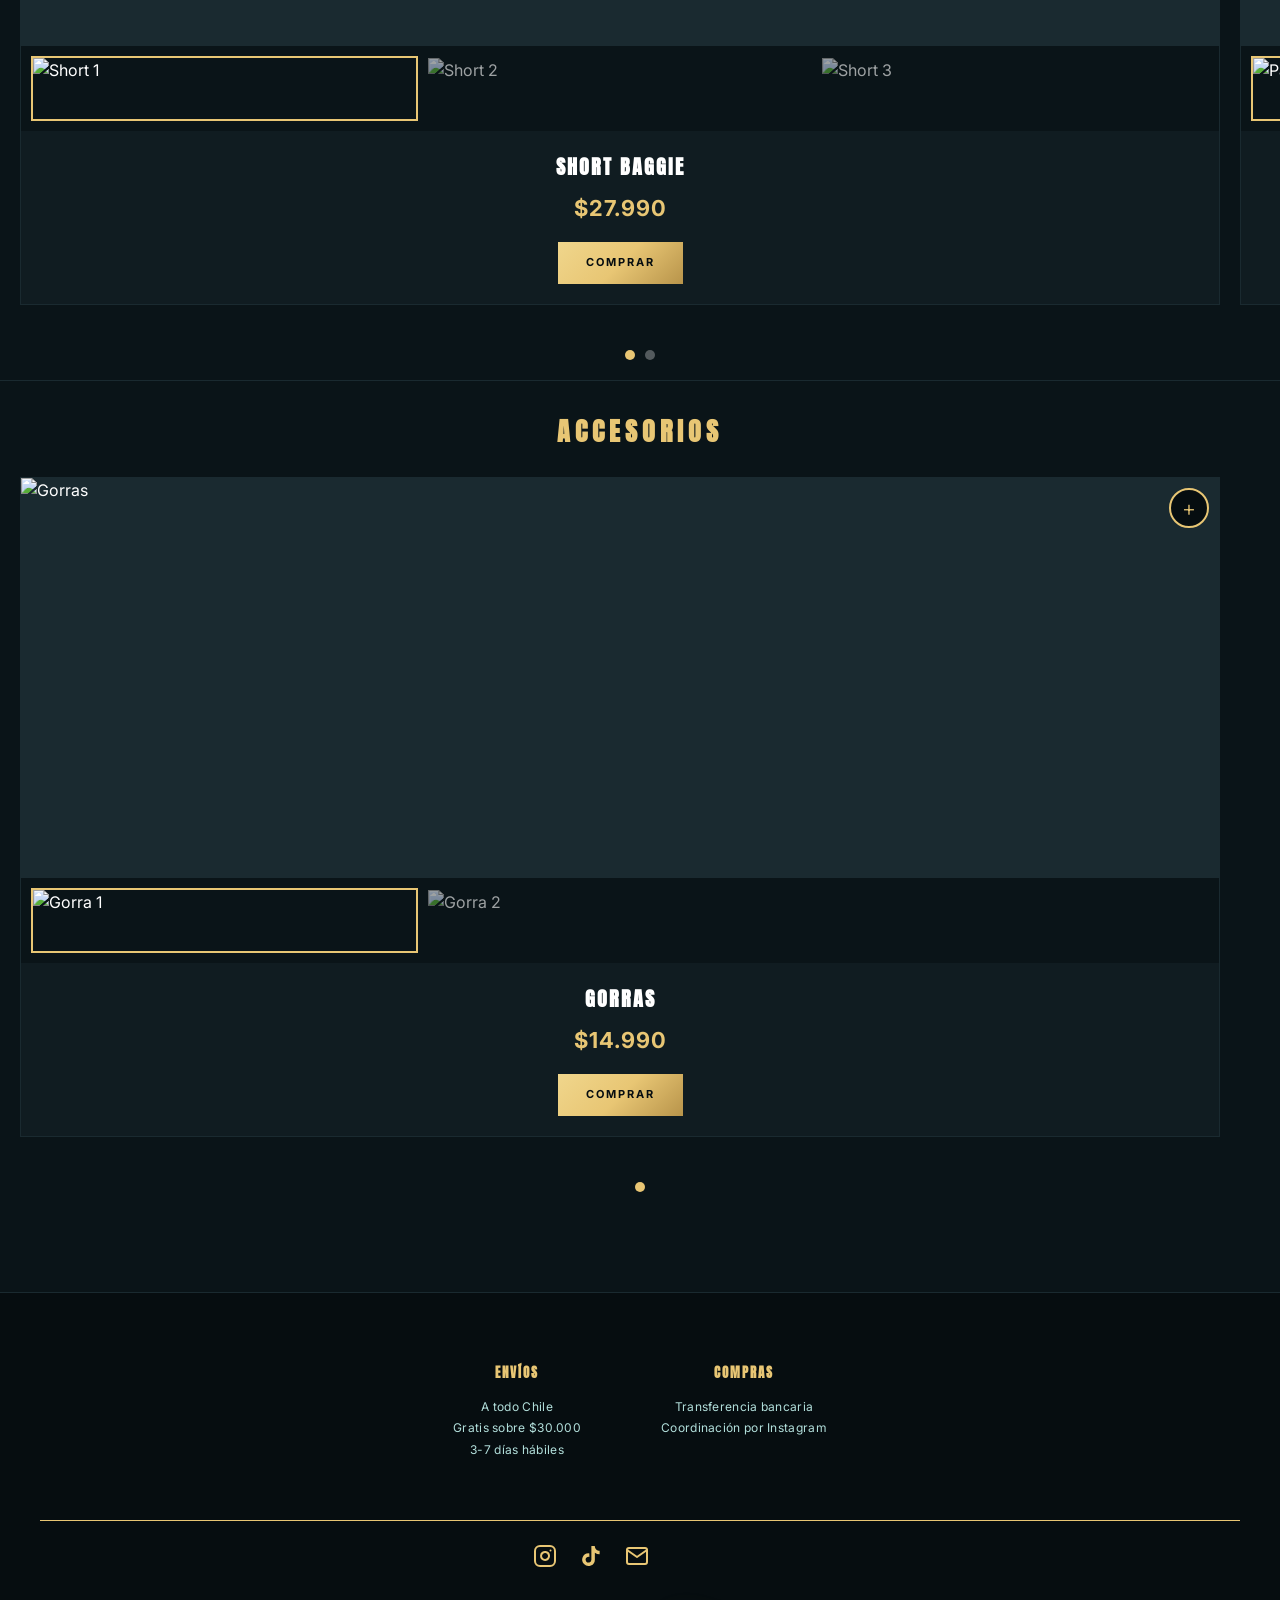
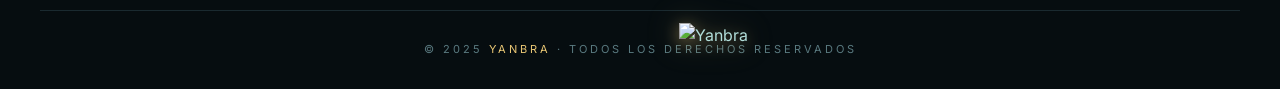
==== commit a034a6da: "Enhance footer and lightbox functionality Updated footer and lightbox elements, added social media l" ====
--- a/catalogo.html
+++ b/catalogo.html
@@ -74,8 +74,8 @@
 </header>
 
 <div class="marquesina">
-    <p>YANBRA · DESCRIBIRSE ES LIMITARSE · YANBRA · DESCRIBIRSE ES LIMITARSE · YANBRA · DESCRIBIRSE ES LIMITARSE · Y="ANBRA · DESCRIBIRSE ES LIMITARbtn-comSE ·</ppr>
-    <p>YANBRA ·ar DESCRIBIRSE ES LIMITARSE · YANBRA · DESCRIBIRSE ES LIMITARSE · YANBRA · DESCRIBIRSE ES LIMITARSE · YANBRA · DESCRIBIRSE ES LIMITARSE ·</p>
+    <p>YANBRA · DESCRIBIRSE ES LIMITARSE · YANBRA · DESCRIBIRSE ES LIMITARSE · YANBRA · DESCRIBIRSE ES LIMITARSE · YANBRA · DESCRIBIRSE ES LIMITARSE ·</p>
+    <p>YANBRA · DESCRIBIRSE ES LIMITARSE · YANBRA · DESCRIBIRSE ES LIMITARSE · YANBRA · DESCRIBIRSE ES LIMITARSE · YANBRA · DESCRIBIRSE ES LIMITARSE ·</p>
 </div>
 
 <section class="catalogo" id="catalogo">
@@ -165,7 +165,7 @@
                     <h3>Short Baggie</h3>
                     <p class="precio">$27.990</p>
                     <div class="acciones-producto">
-                        <a href="https://ig.me/m/yanbra.cl" target="_blank" class">Comprar</a>
+                        <a href="https://ig.me/m/yanbra.cl" target="_blank" class="btn-comprar">Comprar</a>
                     </div>
                 </div>
             </div>
@@ -234,4 +234,99 @@
     </div>
     <div class="lightbox-contenedor">
         <span class="flecha flecha-izq" onclick="cambiarFotoLightbox(-1)">‹</span>
-        <img id="lightbox-img" src="" alt="" onclick="event.stopProp
+        <img id="lightbox-img" src="" alt="" onclick="event.stopPropagation()">
+        <span class="flecha flecha-der" onclick="cambiarFotoLightbox(1)">›</span>
+    </div>
+    <div class="lightbox-pie" onclick="event.stopPropagation()">
+        <div class="puntitos" id="lightbox-puntitos"></div>
+    </div>
+</div>
+
+<footer class="footer-completo">
+    
+    <div class="footer-info">
+        <div class="footer-col">
+            <h4 class="footer-titulo">ENVÍOS</h4>
+            <ul class="footer-lista">
+                <li>A todo Chile</li>
+                <li>Gratis sobre $30.000</li>
+                <li>3-7 días hábiles</li>
+            </ul>
+        </div>
+        
+        <div class="footer-col">
+            <h4 class="footer-titulo">COMPRAS</h4>
+            <ul class="footer-lista">
+                <li>Transferencia bancaria</li>
+                <li>Coordinación por Instagram</li>
+            </ul>
+        </div>
+    </div>
+    
+    <div class="barra-flotante" id="barraFlotante">
+        
+        <div class="barra-redes">
+            <a href="https://ig.me/m/yanbra.cl" target="_blank" aria-label="Instagram">
+                <svg xmlns="http://www.w3.org/2000/svg" width="24" height="24" viewBox="0 0 24 24" fill="none" stroke="currentColor" stroke-width="2" stroke-linecap="round" stroke-linejoin="round">
+                    <rect x="2" y="2" width="20" height="20" rx="5" ry="5"></rect>
+                    <path d="M16 11.37A4 4 0 1 1 12.63 8 4 4 0 0 1 16 11.37z"></path>
+                    <line x1="17.5" y1="6.5" x2="17.51" y2="6.5"></line>
+                </svg>
+            </a>
+            <a href="https://tiktok.com/@yanbra.cl" target="_blank" aria-label="TikTok">
+                <svg xmlns="http://www.w3.org/2000/svg" width="24" height="24" viewBox="0 0 24 24" fill="currentColor">
+                    <path d="M19.59 6.69a4.83 4.83 0 0 1-3.77-4.25V2h-3.45v13.67a2.89 2.89 0 0 1-5.2 1.74 2.89 2.89 0 0 1 2.31-4.64 2.93 2.93 0 0 1 .88.13V9.4a6.84 6.84 0 0 0-1-.05A6.33 6.33 0 0 0 5 20.1a6.34 6.34 0 0 0 10.86-4.43v-7a8.16 8.16 0 0 0 4.77 1.52v-3.4a4.85 4.85 0 0 1-1-.1z"/>
+                </svg>
+            </a>
+            <a href="mailto:yanbra.cl@gmail.com" aria-label="Correo">
+                <svg xmlns="http://www.w3.org/2000/svg" width="24" height="24" viewBox="0 0 24 24" fill="none" stroke="currentColor" stroke-width="2" stroke-linecap="round" stroke-linejoin="round">
+                    <rect x="2" y="4" width="20" height="16" rx="2"></rect>
+                    <path d="m22 6-10 7L2 6"></path>
+                </svg>
+            </a>
+        </div>
+        
+        <div class="barra-logo logo-container" onclick="volverArriba()">
+            <div class="logo-3d-wrapper">
+                <img src="https://i.ibb.co/v4tGFywN/IMG-3111.png" alt="" class="logo-3d-capa">
+                <img src="https://i.ibb.co/v4tGFywN/IMG-3111.png" alt="" class="logo-3d-capa">
+                <img src="https://i.ibb.co/v4tGFywN/IMG-3111.png" alt="" class="logo-3d-capa">
+                <img src="https://i.ibb.co/v4tGFywN/IMG-3111.png" alt="" class="logo-3d-capa">
+                <img src="https://i.ibb.co/v4tGFywN/IMG-3111.png" alt="Yanbra" class="logo-3d">
+            </div>
+        </div>
+        
+    </div>
+    
+    <div class="footer-copy">
+        © 2025 <span>Yanbra</span> · Todos los derechos reservados
+    </div>
+    
+</footer>
+
+<div class="carrito-overlay" id="carritoOverlay" onclick="cerrarCarrito()"></div>
+<div class="carrito-lateral" id="carritoLateral">
+    <div class="carrito-header">
+        <h3>Tu Carrito</h3>
+        <span class="cerrar-carrito" onclick="cerrarCarrito()">&times;</span>
+    </div>
+    
+    <div class="carrito-items" id="carritoItems">
+        <p class="carrito-vacio">Tu carrito está vacío.</p>
+    </div>
+
+    <div class="carrito-footer">
+        <div class="envio-aviso" id="envioAviso">
+            ¡Agrega $30.000 para envío gratis! 🚚
+        </div>
+        <div class="carrito-total">
+            <span>Total:</span>
+            <span id="carritoTotalPrecio">$0</span>
+        </div>
+        <button class="btn-enviar-pedido" onclick="enviarPedidoInstagram()">Enviar pedido por Instagram DM</button>
+    </div>
+</div>
+
+<script src="Scripts.js"></script>
+</body>
+</html>
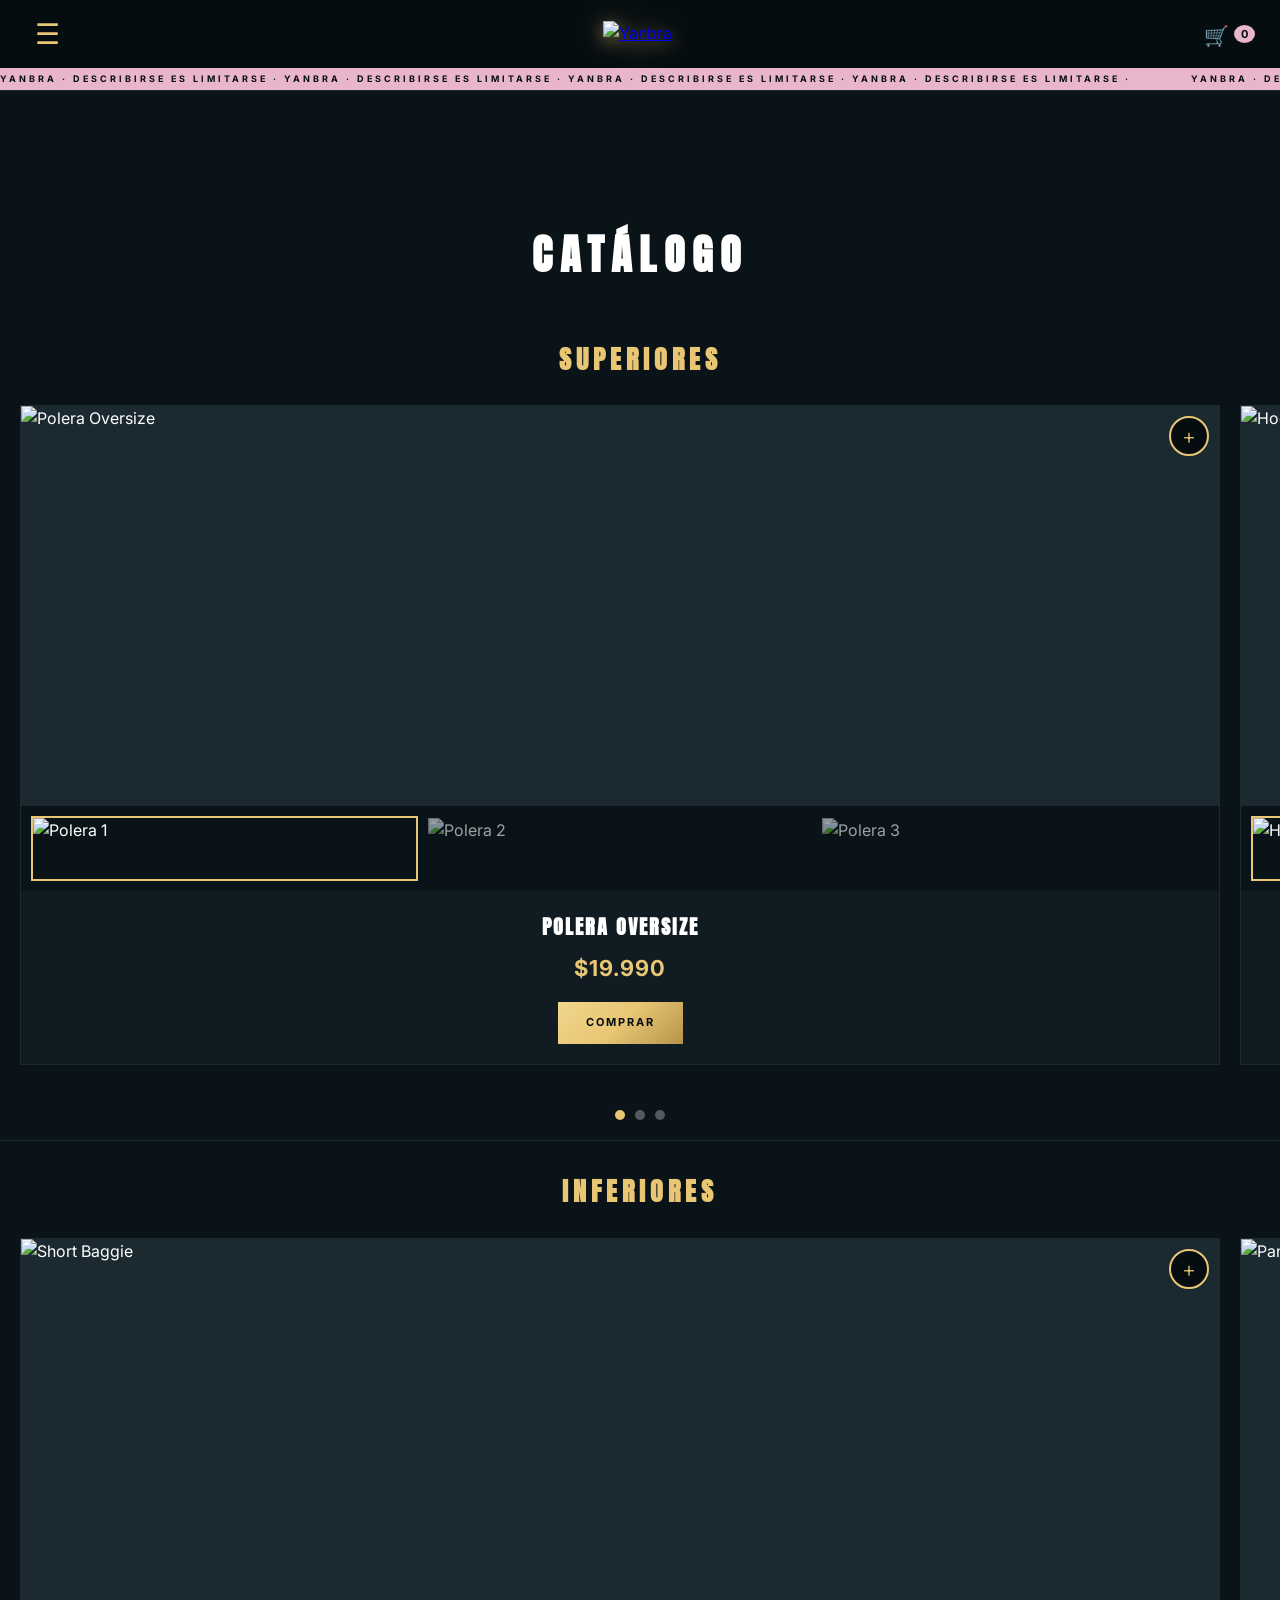
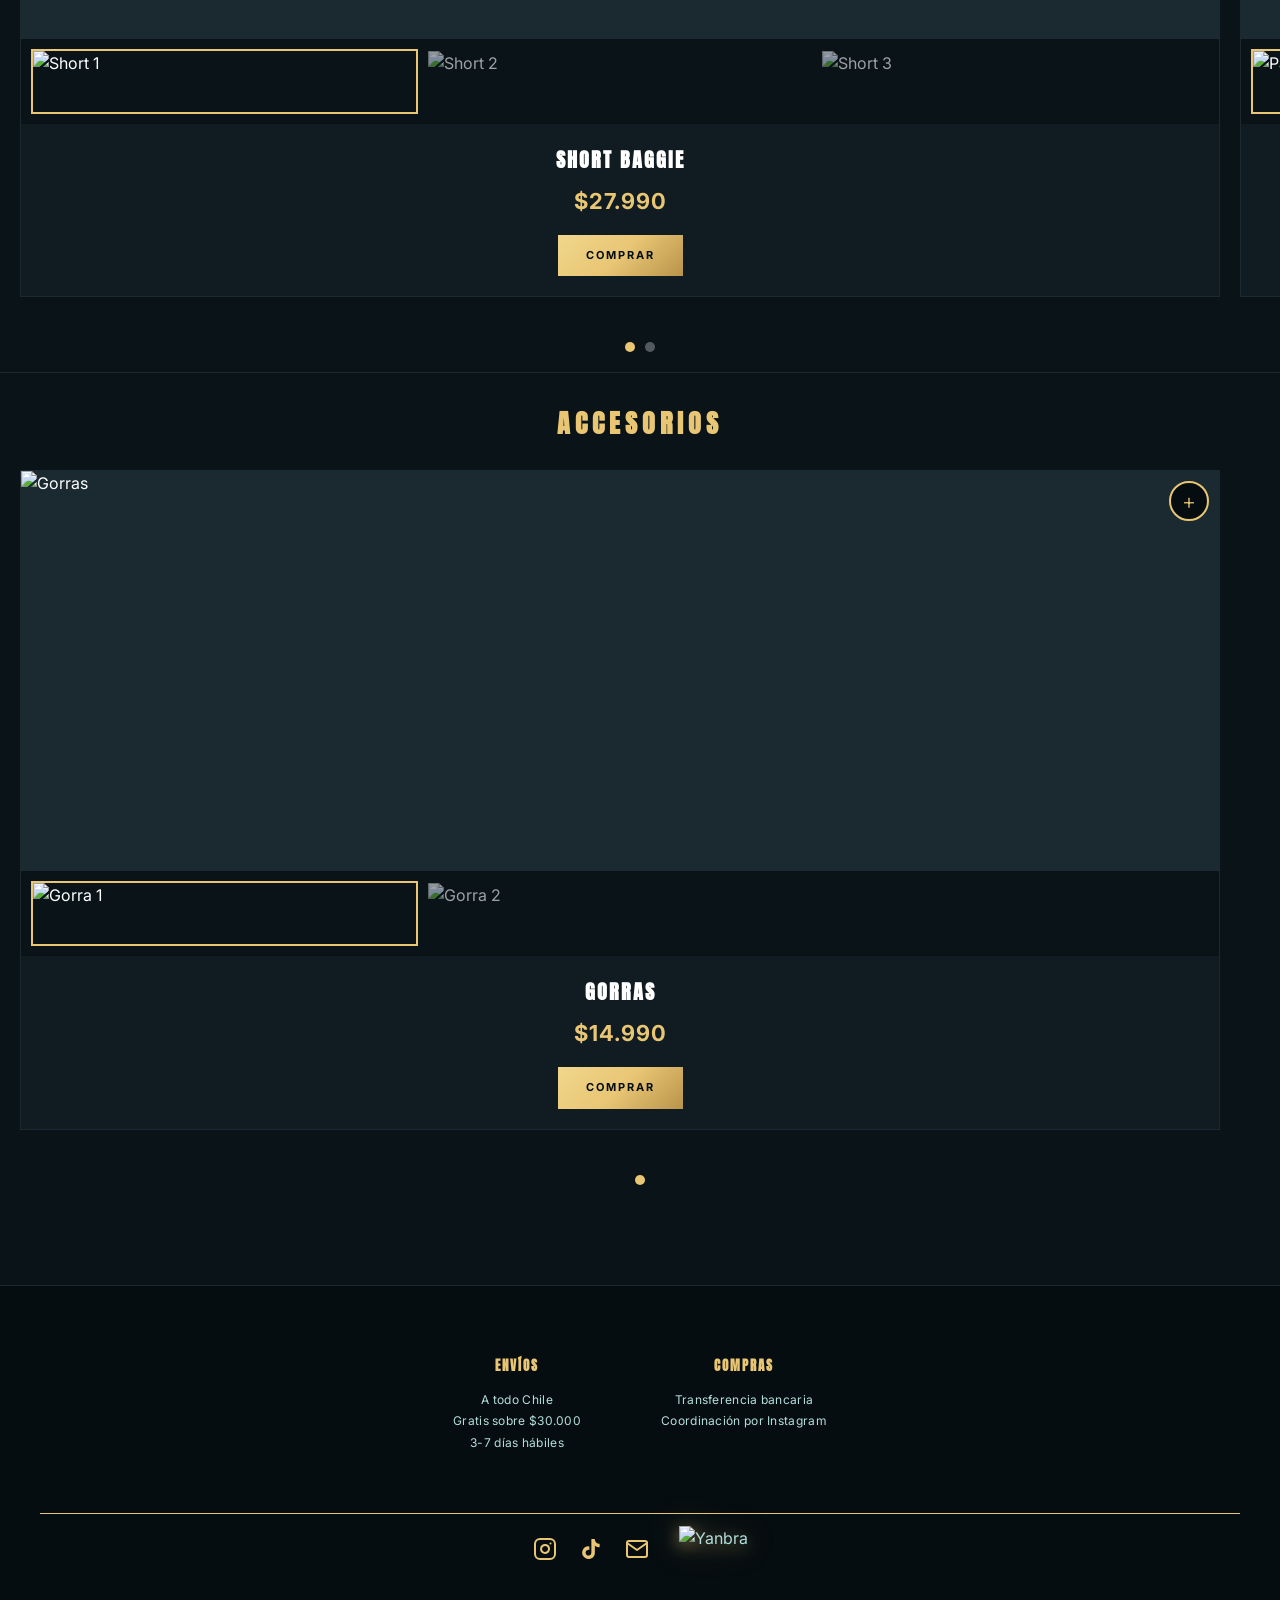
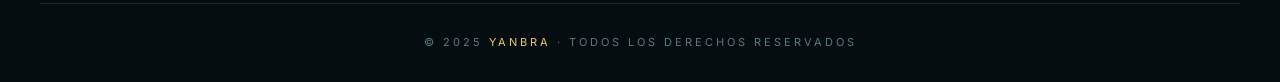
==== commit c88100a0: "Optimize logo images in catalogo.html Removed duplicate logo images and retained a single instance w" ====
--- a/catalogo.html
+++ b/catalogo.html
@@ -61,10 +61,6 @@
     <button class="menu-btn" onclick="abrirMenu()" aria-label="Menú">☰</button>
     <a href="index.html" class="logo-container">
         <div class="logo-3d-wrapper">
-            <img src="https://i.ibb.co/v4tGFywN/IMG-3111.png" alt="" class="logo-3d-capa">
-            <img src="https://i.ibb.co/v4tGFywN/IMG-3111.png" alt="" class="logo-3d-capa">
-            <img src="https://i.ibb.co/v4tGFywN/IMG-3111.png" alt="" class="logo-3d-capa">
-            <img src="https://i.ibb.co/v4tGFywN/IMG-3111.png" alt="" class="logo-3d-capa">
             <img src="https://i.ibb.co/v4tGFywN/IMG-3111.png" alt="Yanbra" class="logo-3d">
         </div>
     </a>
@@ -288,10 +284,6 @@
         
         <div class="barra-logo logo-container" onclick="volverArriba()">
             <div class="logo-3d-wrapper">
-                <img src="https://i.ibb.co/v4tGFywN/IMG-3111.png" alt="" class="logo-3d-capa">
-                <img src="https://i.ibb.co/v4tGFywN/IMG-3111.png" alt="" class="logo-3d-capa">
-                <img src="https://i.ibb.co/v4tGFywN/IMG-3111.png" alt="" class="logo-3d-capa">
-                <img src="https://i.ibb.co/v4tGFywN/IMG-3111.png" alt="" class="logo-3d-capa">
                 <img src="https://i.ibb.co/v4tGFywN/IMG-3111.png" alt="Yanbra" class="logo-3d">
             </div>
         </div>
--- a/Style.css
+++ b/Style.css
@@ -64,12 +64,20 @@
     display: block;
 }
 
-/* LOGO 3D CON GIRO */
+/* LOGO 3D CON GIRO Y SOMBRA */
 .logo-container {
     perspective: 1000px;
     display: inline-flex;
     align-items: center;
     justify-content: center;
+}
+
+.logo-3d-wrapper {
+    display: inline-flex;
+    align-items: center;
+    justify-content: center;
+    transform-style: preserve-3d;
+    animation: girarLogo3D 10s linear infinite;
 }
 
 .logo-3d {
@@ -77,16 +85,25 @@
     max-height: 90px;
     display: block;
     transform-style: preserve-3d;
-    animation: girarLogo3D 10s linear infinite;
     filter: drop-shadow(0 4px 8px rgba(232, 198, 116, 0.45))
             drop-shadow(0 0 15px rgba(232, 198, 116, 0.25));
 }
+
+/* Capas de extrusión (opcional, sutil) */
+.logo-3d-capa {
+    display: none;
+}
+
 @keyframes girarLogo3D {
-    0% { transform: rotateY(0deg); }
-    100% { transform: rotateY(360deg); }
-}
-
-.logo-container:hover .logo-3d {
+    0% {
+        transform: rotateY(0deg);
+    }
+    100% {
+        transform: rotateY(360deg);
+    }
+}
+
+.logo-container:hover .logo-3d-wrapper {
     animation-play-state: paused;
 }
 
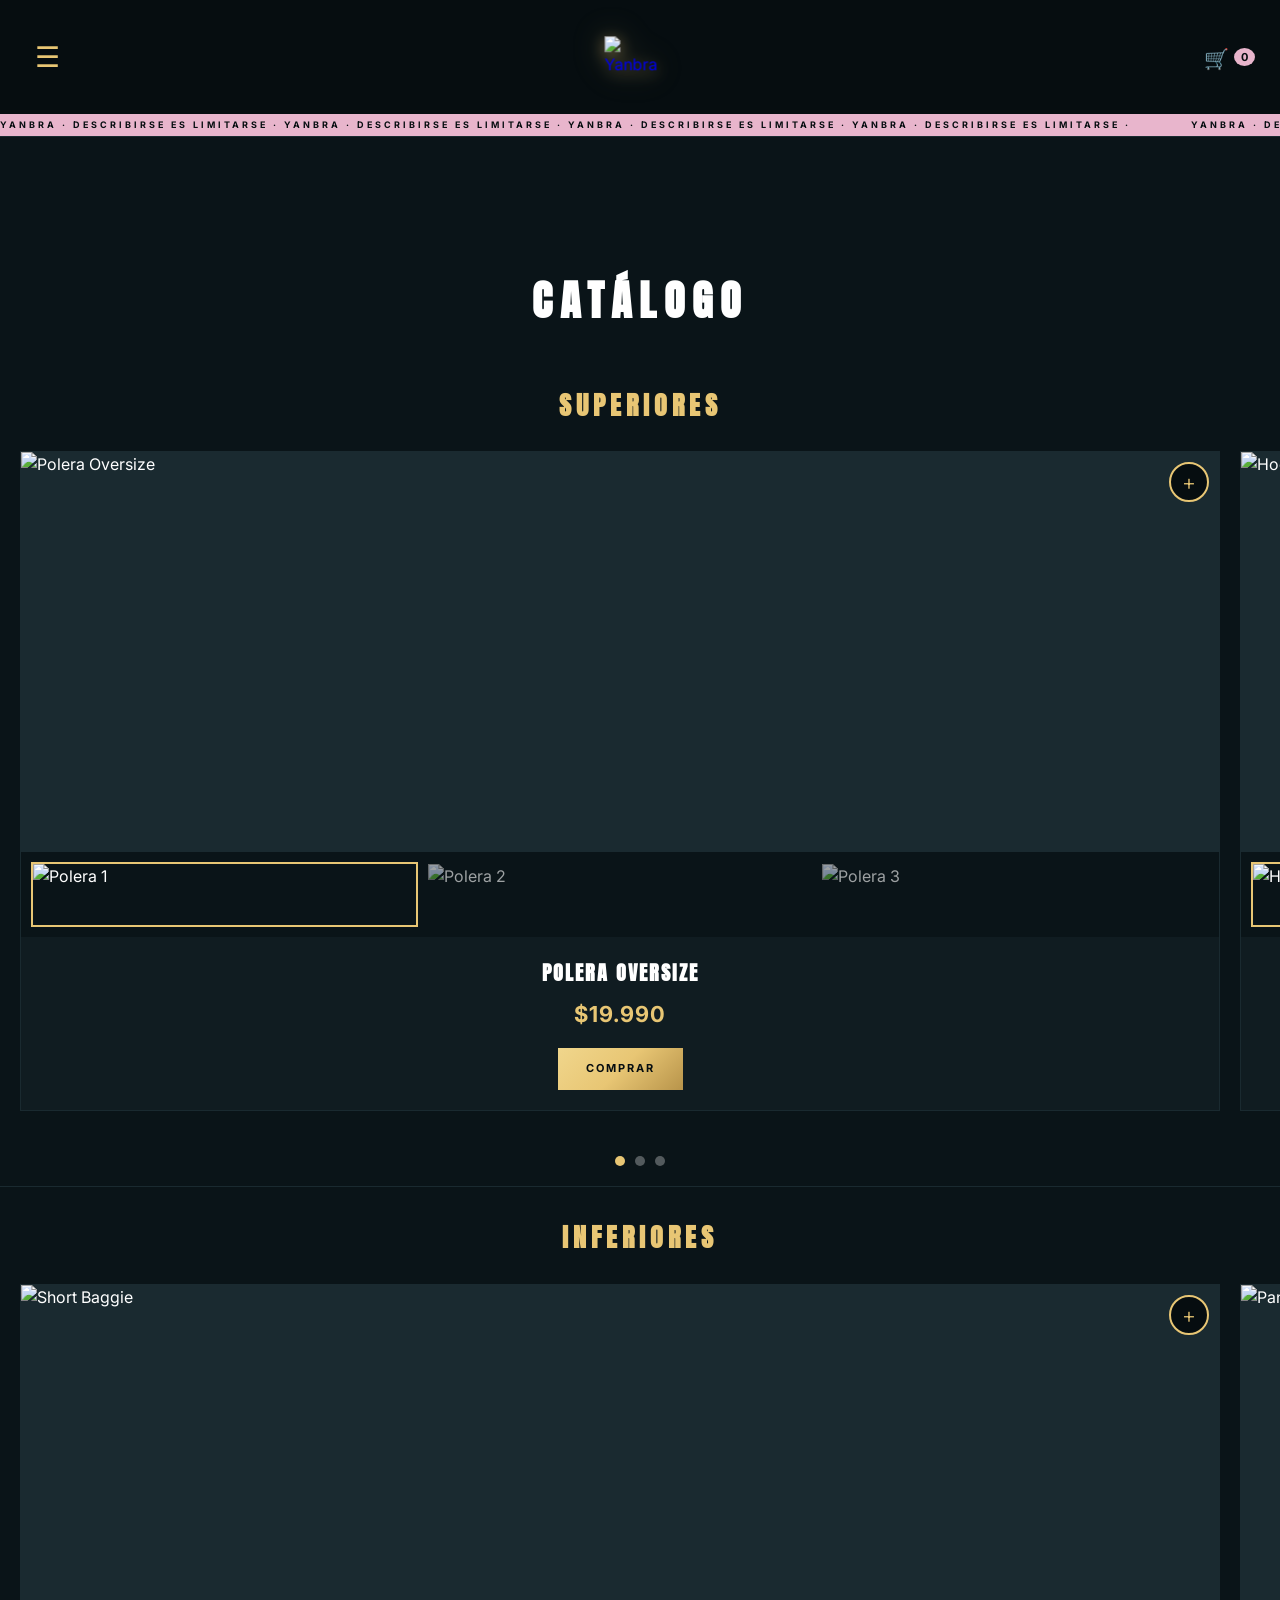
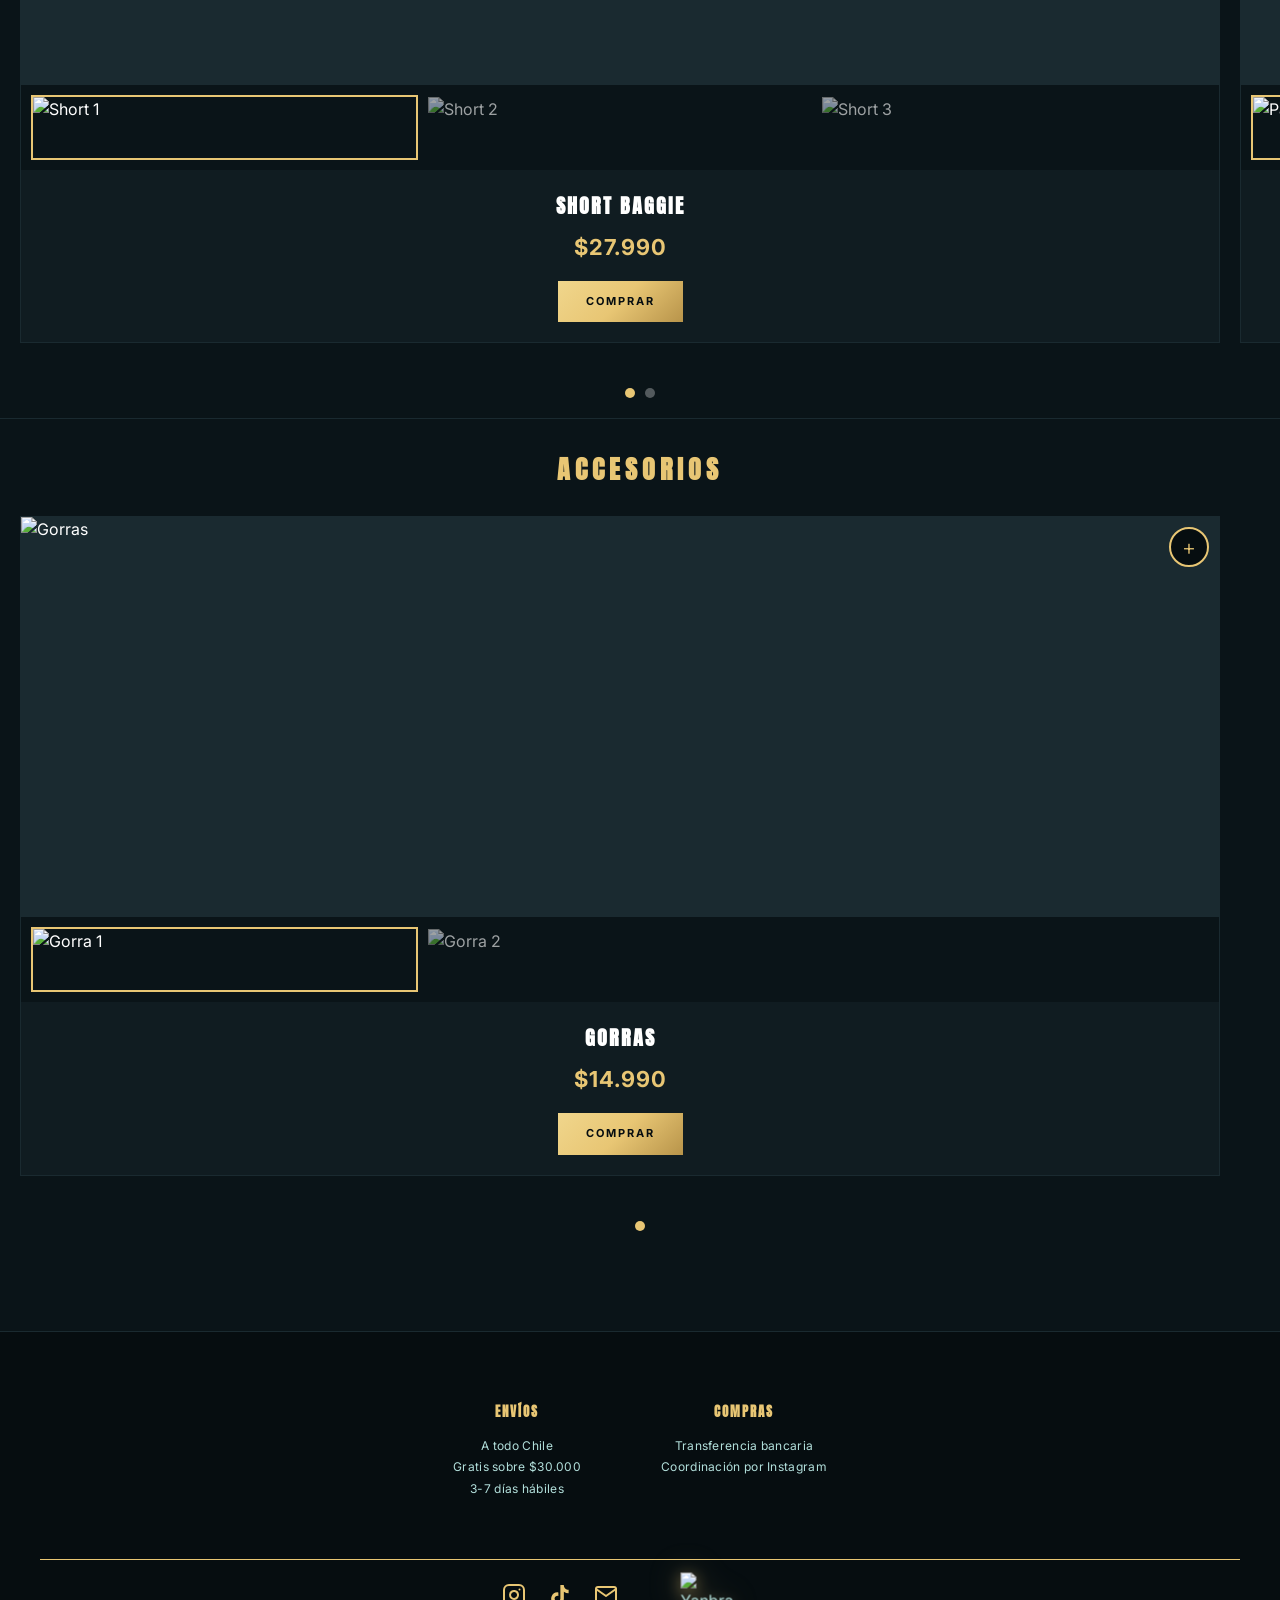
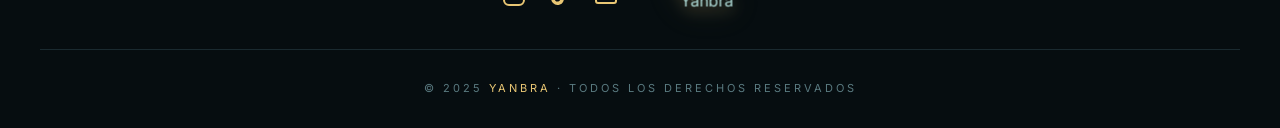
==== commit 008b0e39: "Update logo images and classes in catalogo.html" ====
--- a/catalogo.html
+++ b/catalogo.html
@@ -61,7 +61,8 @@
     <button class="menu-btn" onclick="abrirMenu()" aria-label="Menú">☰</button>
     <a href="index.html" class="logo-container">
         <div class="logo-3d-wrapper">
-            <img src="https://i.ibb.co/v4tGFywN/IMG-3111.png" alt="Yanbra" class="logo-3d">
+            <img src="https://i.ibb.co/v4tGFywN/IMG-3111.png" alt="Yanbra" class="logo-cara logo-frente">
+            <span class="logo-cara logo-atras">YANBRA</span>
         </div>
     </a>
     <button class="carrito-btn" onclick="abrirCarrito()" aria-label="Carrito">
@@ -284,7 +285,8 @@
         
         <div class="barra-logo logo-container" onclick="volverArriba()">
             <div class="logo-3d-wrapper">
-                <img src="https://i.ibb.co/v4tGFywN/IMG-3111.png" alt="Yanbra" class="logo-3d">
+                <img src="https://i.ibb.co/v4tGFywN/IMG-3111.png" alt="Yanbra" class="logo-cara logo-frente">
+                <span class="logo-cara logo-atras">YANBRA</span>
             </div>
         </div>
         
--- a/Style.css
+++ b/Style.css
@@ -1,4 +1,4 @@
-@import url('https://fonts.googleapis.com/css2?family=Anton&family=Inter:wght@300;400;600;700&display=swap');
+@import url('https://fonts.googleapis.com/css2?family=Anton&family=Cinzel:wght@400;600;700&family=Inter:wght@300;400;600;700&display=swap');
 
 * {
     margin: 0;
@@ -58,13 +58,7 @@
     border-bottom: none;
 }
 
-.logo img {
-    height: 90px;
-    width: auto;
-    display: block;
-}
-
-/* LOGO 3D CON GIRO Y SOMBRA */
+/* LOGO 3D CON GIRO + CAMBIO A TEXTO */
 .logo-container {
     perspective: 1000px;
     display: inline-flex;
@@ -78,20 +72,44 @@
     justify-content: center;
     transform-style: preserve-3d;
     animation: girarLogo3D 10s linear infinite;
-}
-
-.logo-3d {
+    position: relative;
+    height: 90px;
+    min-width: 130px;
+}
+
+.logo-cara {
+    position: absolute;
+    top: 50%;
+    left: 50%;
+    transform: translate(-50%, -50%);
+    backface-visibility: hidden;
+    -webkit-backface-visibility: hidden;
+    display: flex;
+    align-items: center;
+    justify-content: center;
+}
+
+/* Cara frontal: la imagen del logo */
+.logo-frente {
+    max-height: 90px;
     width: auto;
-    max-height: 90px;
-    display: block;
-    transform-style: preserve-3d;
     filter: drop-shadow(0 4px 8px rgba(232, 198, 116, 0.45))
             drop-shadow(0 0 15px rgba(232, 198, 116, 0.25));
-}
-
-/* Capas de extrusión (opcional, sutil) */
-.logo-3d-capa {
-    display: none;
+    opacity: 1;
+}
+
+/* Cara trasera: el texto YANBRA en Cinzel */
+.logo-atras {
+    font-family: 'Cinzel', serif;
+    font-size: 32px;
+    font-weight: 600;
+    letter-spacing: 6px;
+    color: #4db6ac;
+    text-transform: uppercase;
+    opacity: 0;
+    white-space: nowrap;
+    filter: drop-shadow(0 0 10px rgba(77, 182, 172, 0.5));
+    line-height: 1;
 }
 
 @keyframes girarLogo3D {
@@ -103,7 +121,30 @@
     }
 }
 
-.logo-container:hover .logo-3d-wrapper {
+/* Alternar cara visible según el ángulo del giro */
+@keyframes mostrarFrente {
+    0%, 42% { opacity: 1; }
+    48%, 92% { opacity: 0; }
+    100% { opacity: 1; }
+}
+
+@keyframes mostrarAtras {
+    0%, 42% { opacity: 0; }
+    48%, 92% { opacity: 1; }
+    100% { opacity: 0; }
+}
+
+.logo-frente {
+    animation: mostrarFrente 10s linear infinite;
+}
+
+.logo-atras {
+    animation: mostrarAtras 10s linear infinite;
+}
+
+.logo-container:hover .logo-3d-wrapper,
+.logo-container:hover .logo-frente,
+.logo-container:hover .logo-atras {
     animation-play-state: paused;
 }
 
@@ -487,15 +528,6 @@
     cursor: pointer;
 }
 
-.producto-simple {
-    width: 100%;
-    height: 400px;
-    object-fit: cover;
-    background-color: #1a2a30;
-    display: block;
-    cursor: pointer;
-}
-
 .galeria-miniaturas {
     display: flex;
     gap: 8px;
@@ -627,6 +659,7 @@
 .carrusel-puntito.activo {
     background-color: #e8c674;
 }
+
 /* LIGHTBOX */
 .lightbox {
     display: none;
@@ -1175,8 +1208,16 @@
     header {
         padding: 10px 15px;
     }
-    .logo-3d {
+    .logo-3d-wrapper {
+        height: 60px;
+        min-width: 90px;
+    }
+    .logo-frente {
         max-height: 60px;
+    }
+    .logo-atras {
+        font-size: 22px;
+        letter-spacing: 4px;
     }
     .menu-btn {
         font-size: 26px;
@@ -1242,8 +1283,7 @@
         flex: 0 0 calc(100% - 30px);
         max-width: calc(100% - 30px);
     }
-    .galeria-principal,
-    .producto-simple {
+    .galeria-principal {
         height: 380px;
     }
     .contacto h2 {
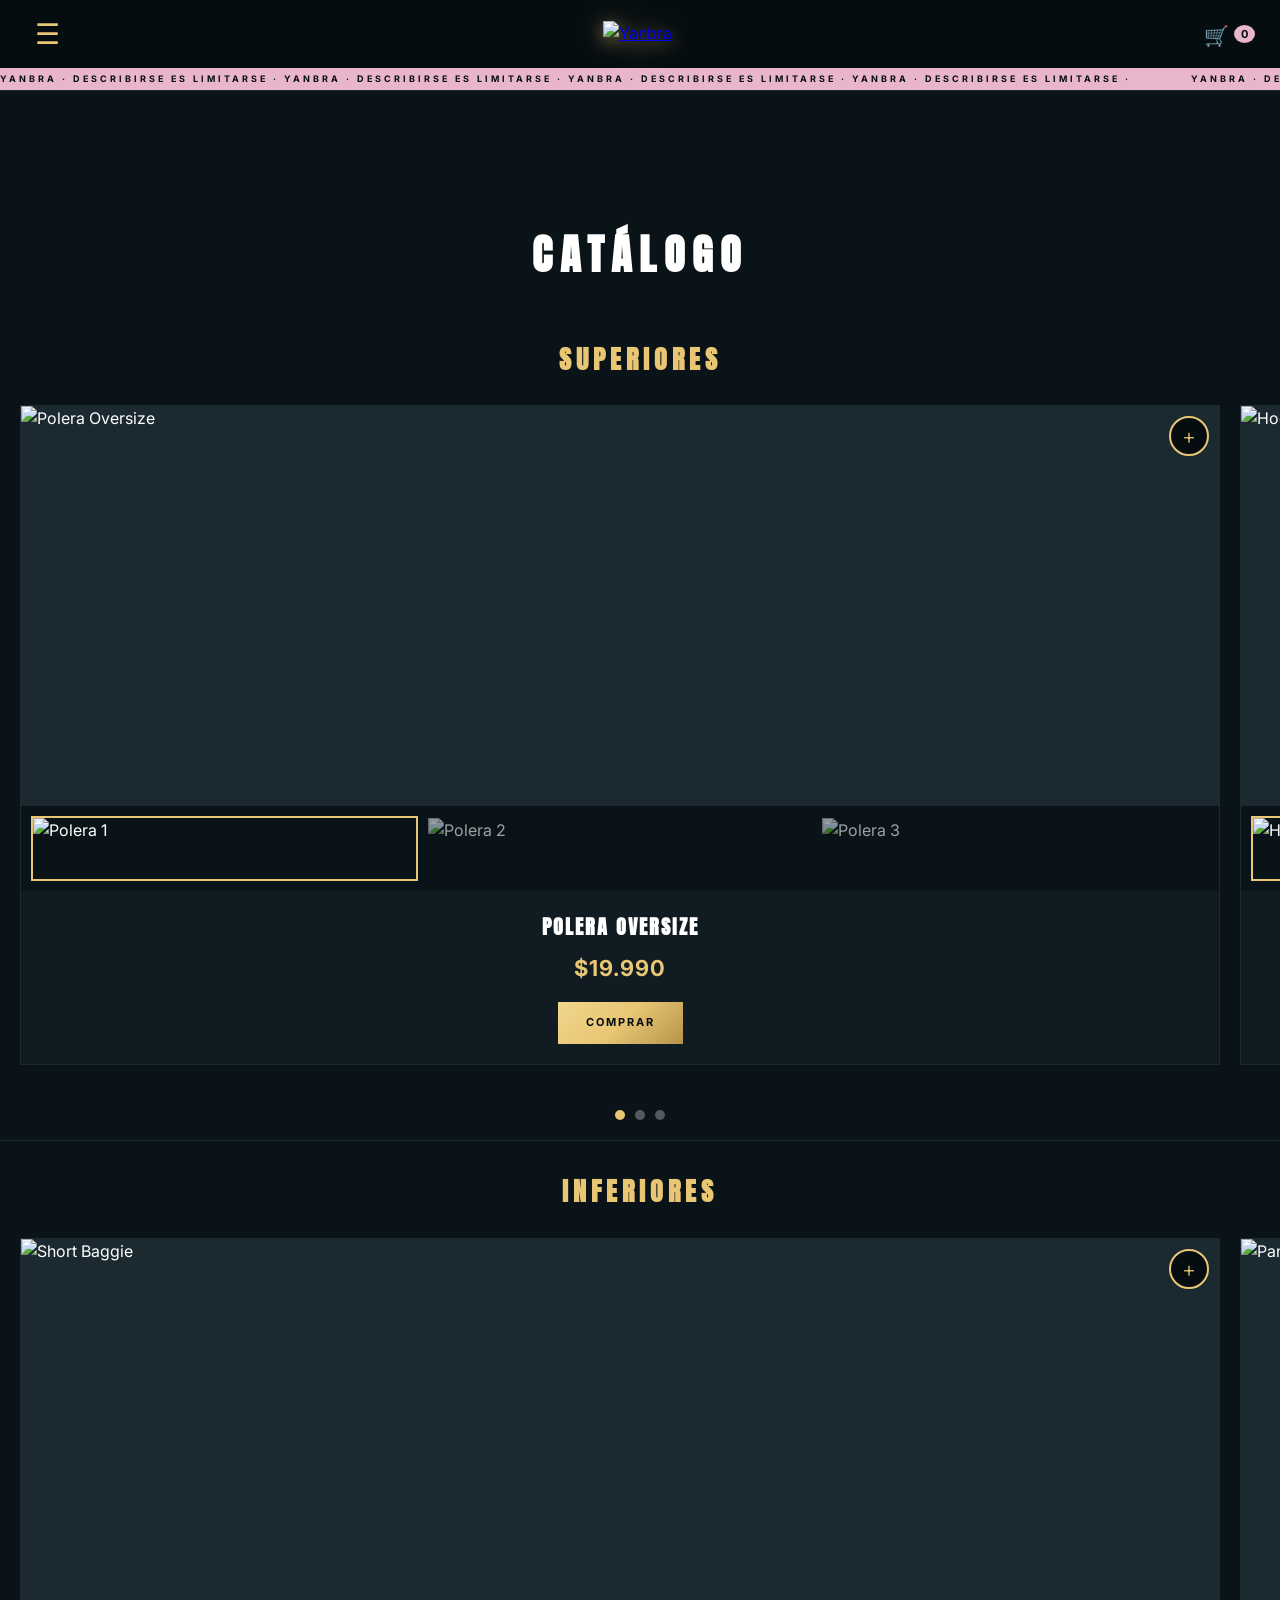
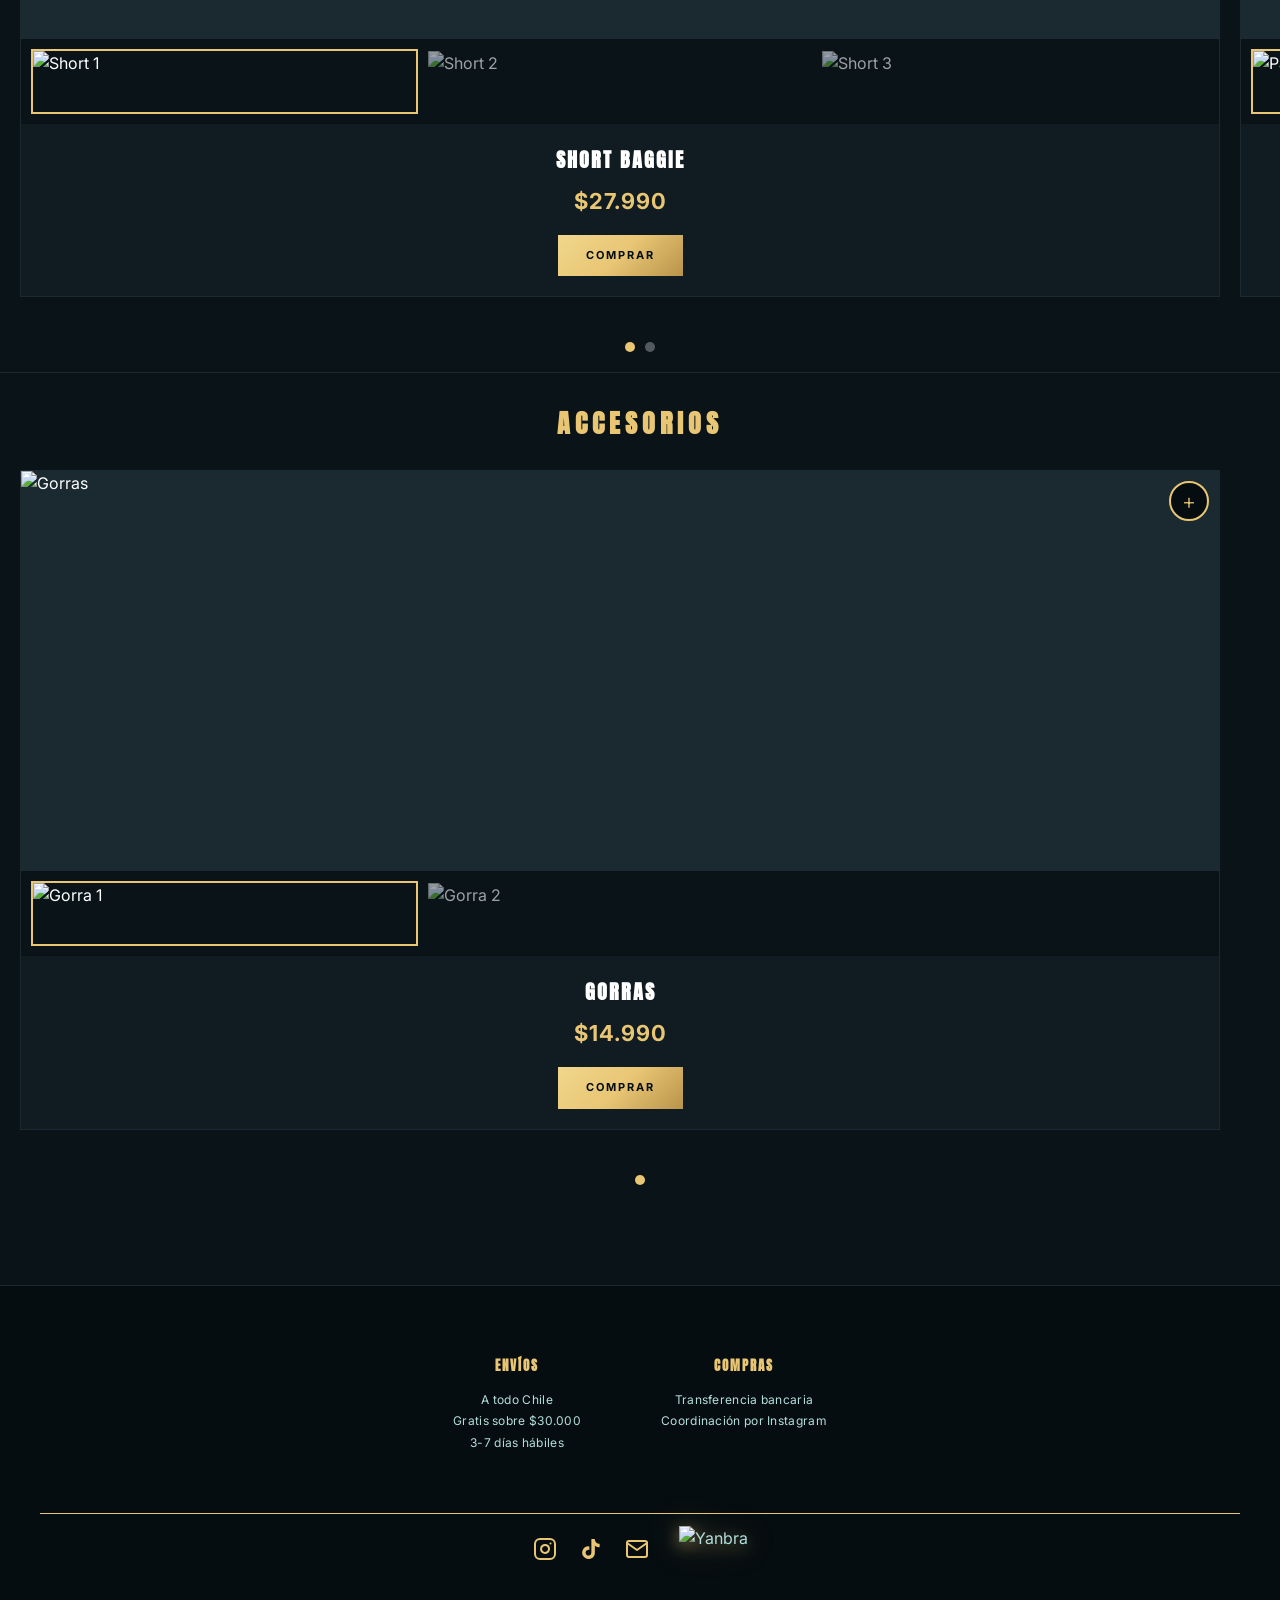
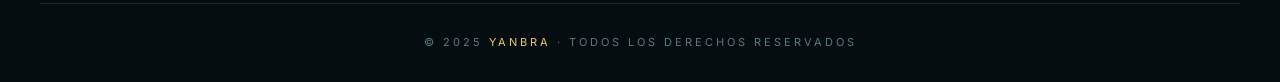
==== commit 9314141d: "Update logo image class in catalogo.html" ====
--- a/catalogo.html
+++ b/catalogo.html
@@ -61,8 +61,7 @@
     <button class="menu-btn" onclick="abrirMenu()" aria-label="Menú">☰</button>
     <a href="index.html" class="logo-container">
         <div class="logo-3d-wrapper">
-            <img src="https://i.ibb.co/v4tGFywN/IMG-3111.png" alt="Yanbra" class="logo-cara logo-frente">
-            <span class="logo-cara logo-atras">YANBRA</span>
+            <img src="https://i.ibb.co/v4tGFywN/IMG-3111.png" alt="Yanbra" class="logo-3d">
         </div>
     </a>
     <button class="carrito-btn" onclick="abrirCarrito()" aria-label="Carrito">
@@ -285,8 +284,7 @@
         
         <div class="barra-logo logo-container" onclick="volverArriba()">
             <div class="logo-3d-wrapper">
-                <img src="https://i.ibb.co/v4tGFywN/IMG-3111.png" alt="Yanbra" class="logo-cara logo-frente">
-                <span class="logo-cara logo-atras">YANBRA</span>
+                <img src="https://i.ibb.co/v4tGFywN/IMG-3111.png" alt="Yanbra" class="logo-3d">
             </div>
         </div>
         
--- a/Style.css
+++ b/Style.css
@@ -1,4 +1,4 @@
-@import url('https://fonts.googleapis.com/css2?family=Anton&family=Cinzel:wght@400;600;700&family=Inter:wght@300;400;600;700&display=swap');
+@import url('https://fonts.googleapis.com/css2?family=Anton&family=Inter:wght@300;400;600;700&display=swap');
 
 * {
     margin: 0;
@@ -58,7 +58,7 @@
     border-bottom: none;
 }
 
-/* LOGO 3D CON GIRO + CAMBIO A TEXTO */
+/* LOGO 3D CON GIRO Y SOMBRA */
 .logo-container {
     perspective: 1000px;
     display: inline-flex;
@@ -72,44 +72,15 @@
     justify-content: center;
     transform-style: preserve-3d;
     animation: girarLogo3D 10s linear infinite;
-    position: relative;
-    height: 90px;
-    min-width: 130px;
-}
-
-.logo-cara {
-    position: absolute;
-    top: 50%;
-    left: 50%;
-    transform: translate(-50%, -50%);
-    backface-visibility: hidden;
-    -webkit-backface-visibility: hidden;
-    display: flex;
-    align-items: center;
-    justify-content: center;
-}
-
-/* Cara frontal: la imagen del logo */
-.logo-frente {
+}
+
+.logo-3d {
+    width: auto;
     max-height: 90px;
-    width: auto;
+    display: block;
+    transform-style: preserve-3d;
     filter: drop-shadow(0 4px 8px rgba(232, 198, 116, 0.45))
             drop-shadow(0 0 15px rgba(232, 198, 116, 0.25));
-    opacity: 1;
-}
-
-/* Cara trasera: el texto YANBRA en Cinzel */
-.logo-atras {
-    font-family: 'Cinzel', serif;
-    font-size: 32px;
-    font-weight: 600;
-    letter-spacing: 6px;
-    color: #4db6ac;
-    text-transform: uppercase;
-    opacity: 0;
-    white-space: nowrap;
-    filter: drop-shadow(0 0 10px rgba(77, 182, 172, 0.5));
-    line-height: 1;
 }
 
 @keyframes girarLogo3D {
@@ -121,30 +92,7 @@
     }
 }
 
-/* Alternar cara visible según el ángulo del giro */
-@keyframes mostrarFrente {
-    0%, 42% { opacity: 1; }
-    48%, 92% { opacity: 0; }
-    100% { opacity: 1; }
-}
-
-@keyframes mostrarAtras {
-    0%, 42% { opacity: 0; }
-    48%, 92% { opacity: 1; }
-    100% { opacity: 0; }
-}
-
-.logo-frente {
-    animation: mostrarFrente 10s linear infinite;
-}
-
-.logo-atras {
-    animation: mostrarAtras 10s linear infinite;
-}
-
-.logo-container:hover .logo-3d-wrapper,
-.logo-container:hover .logo-frente,
-.logo-container:hover .logo-atras {
+.logo-container:hover .logo-3d-wrapper {
     animation-play-state: paused;
 }
 
@@ -1208,16 +1156,8 @@
     header {
         padding: 10px 15px;
     }
-    .logo-3d-wrapper {
-        height: 60px;
-        min-width: 90px;
-    }
-    .logo-frente {
+    .logo-3d {
         max-height: 60px;
-    }
-    .logo-atras {
-        font-size: 22px;
-        letter-spacing: 4px;
     }
     .menu-btn {
         font-size: 26px;
